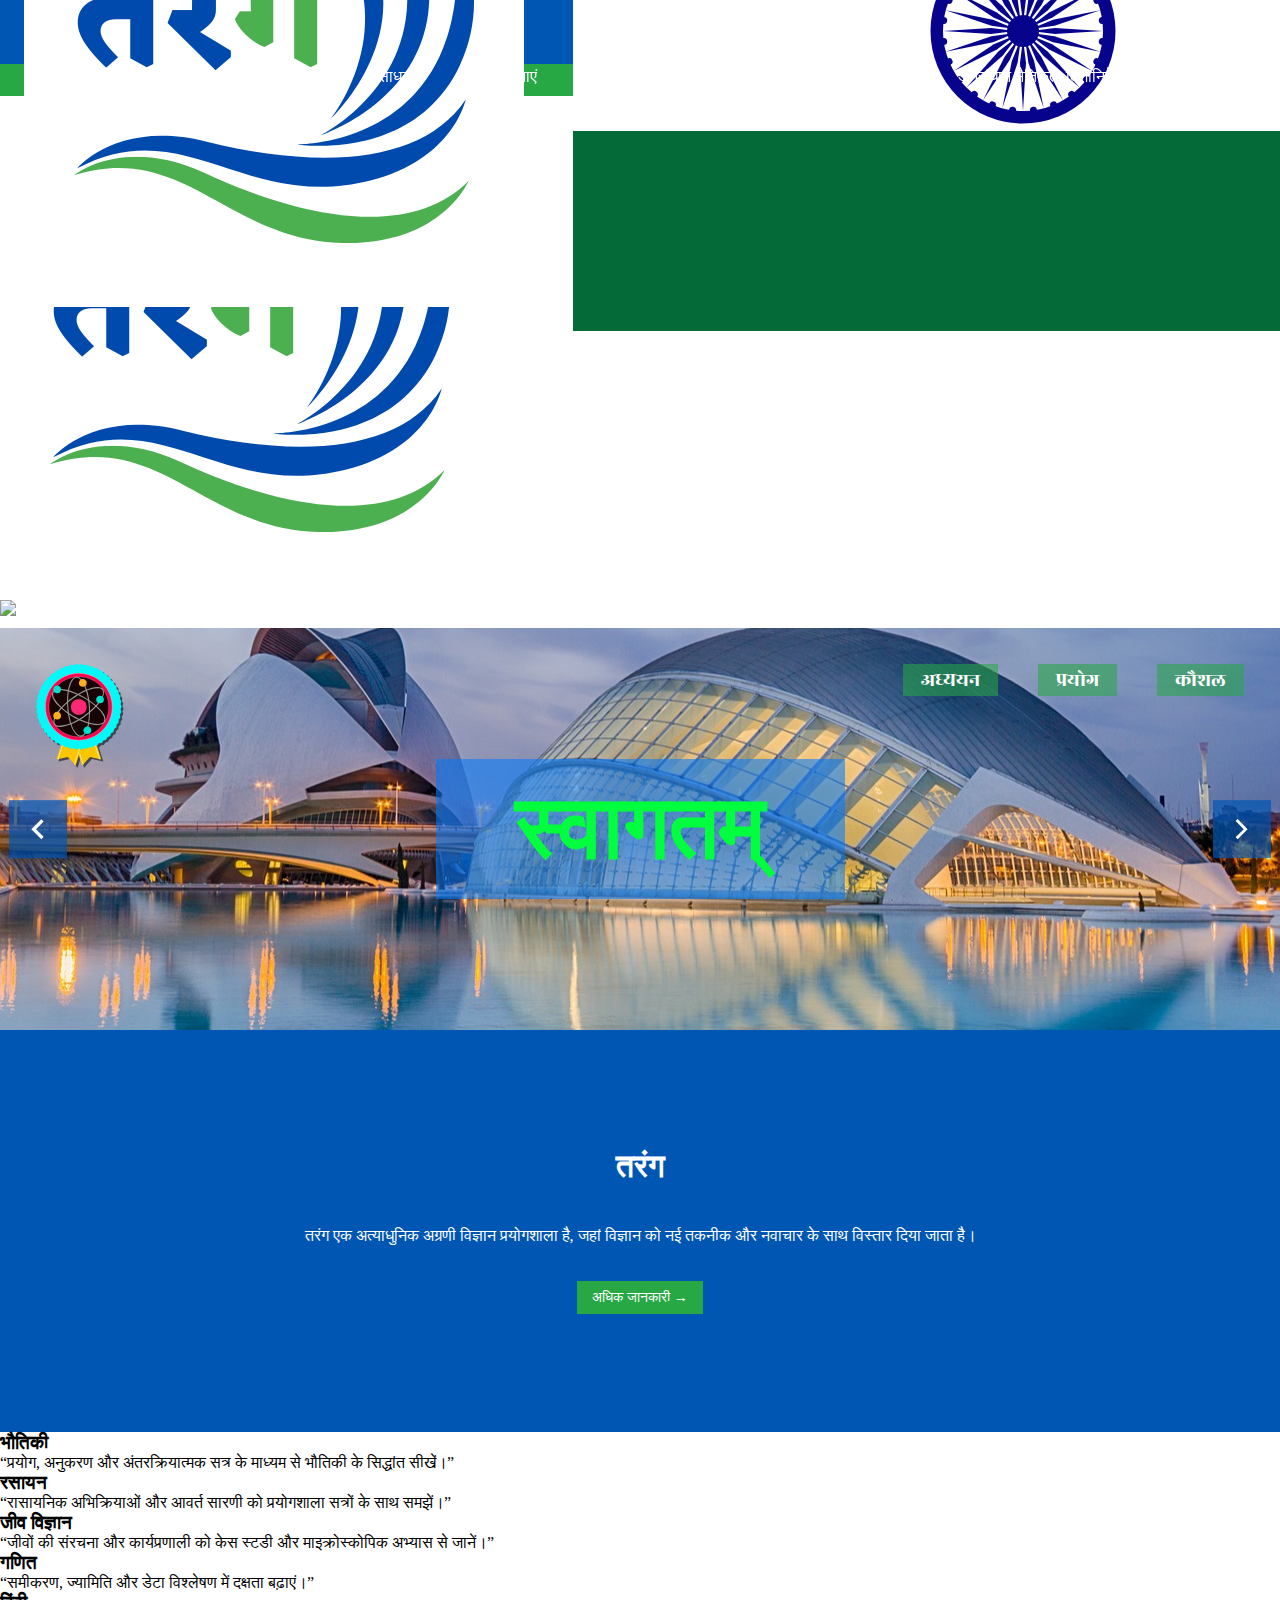
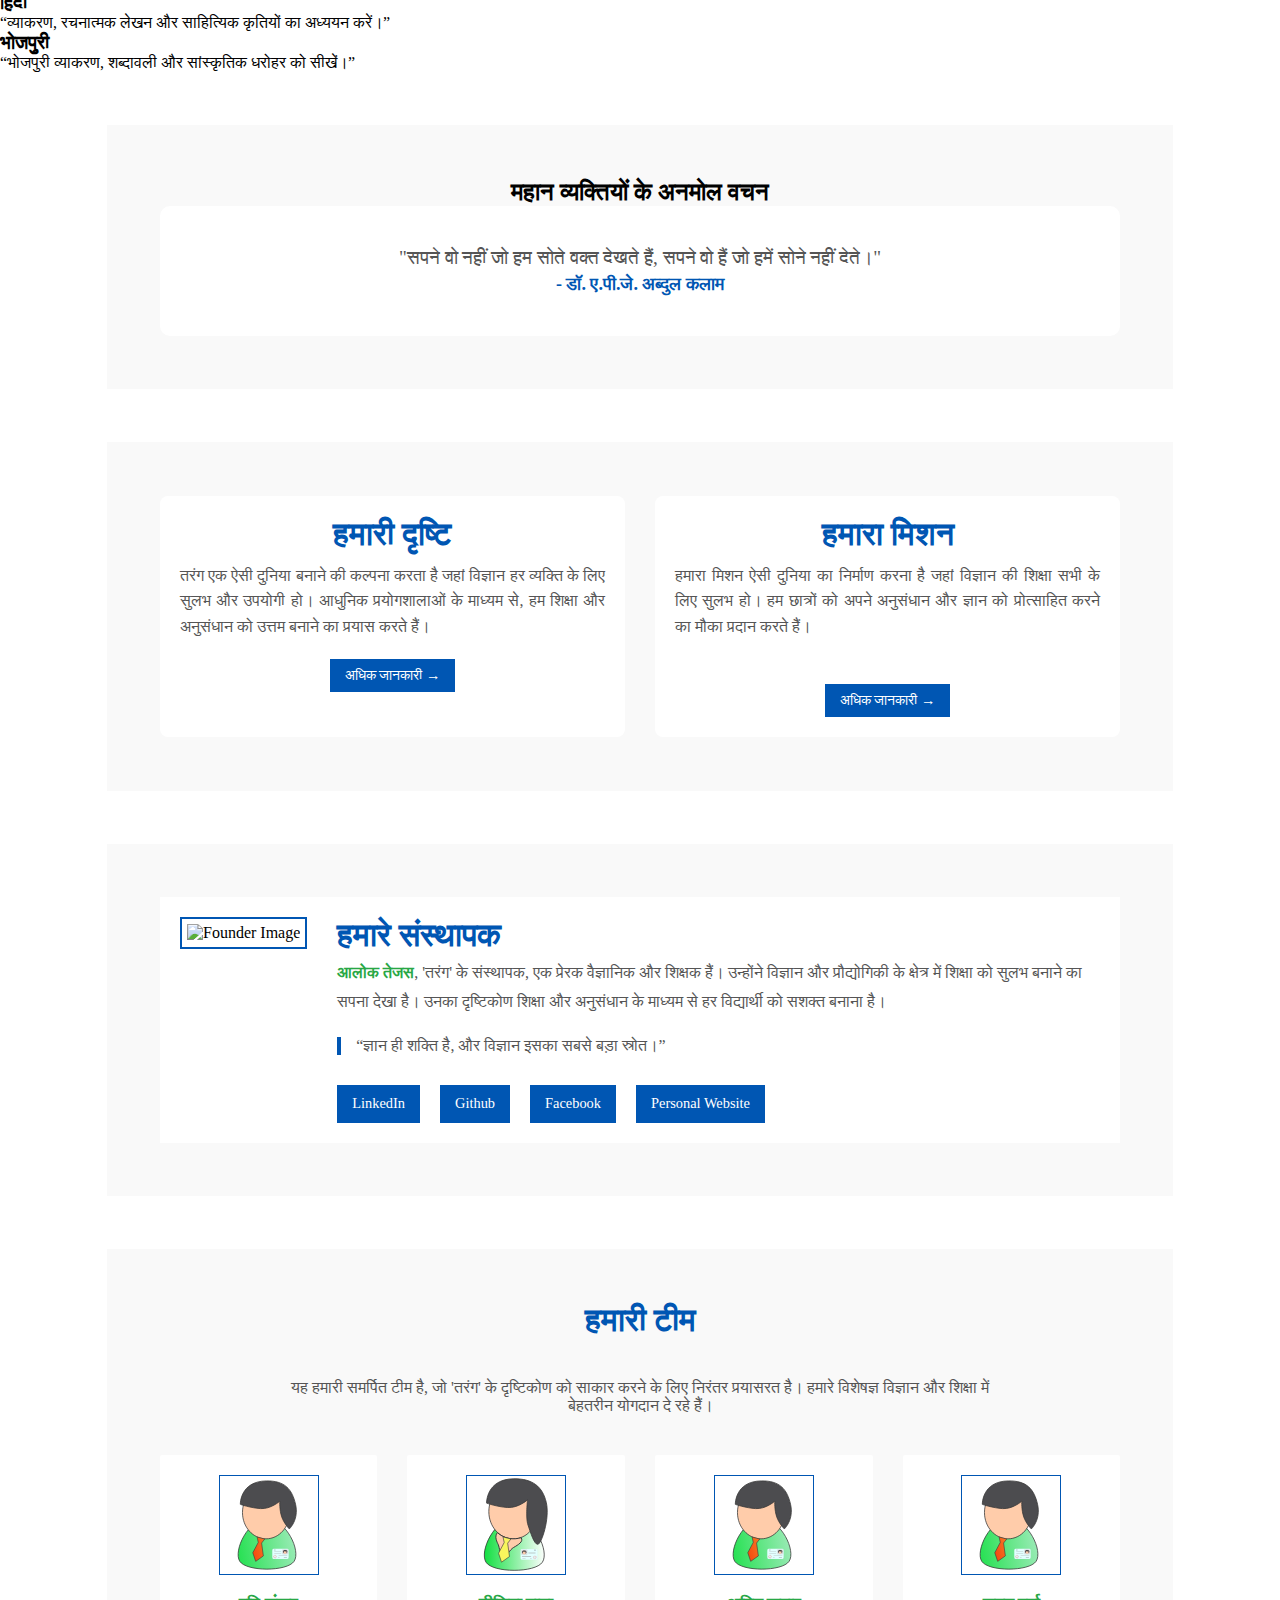
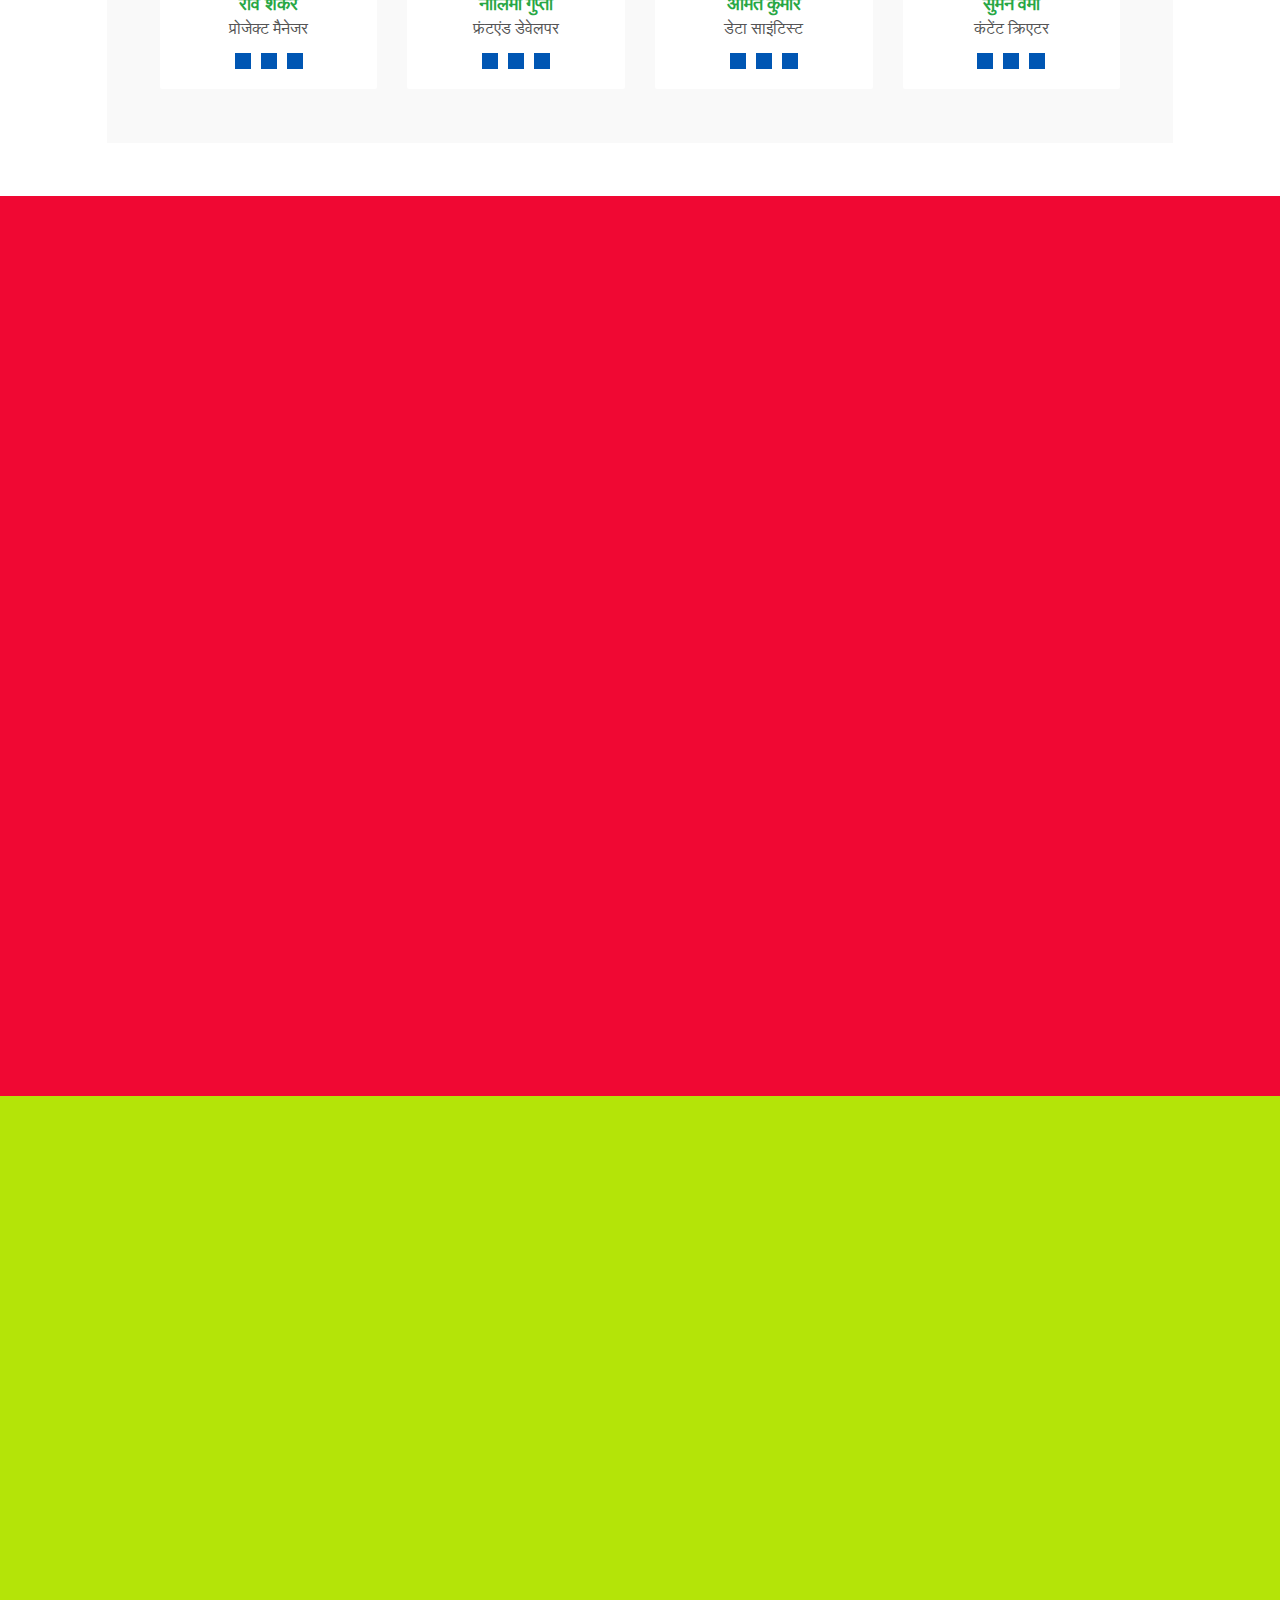
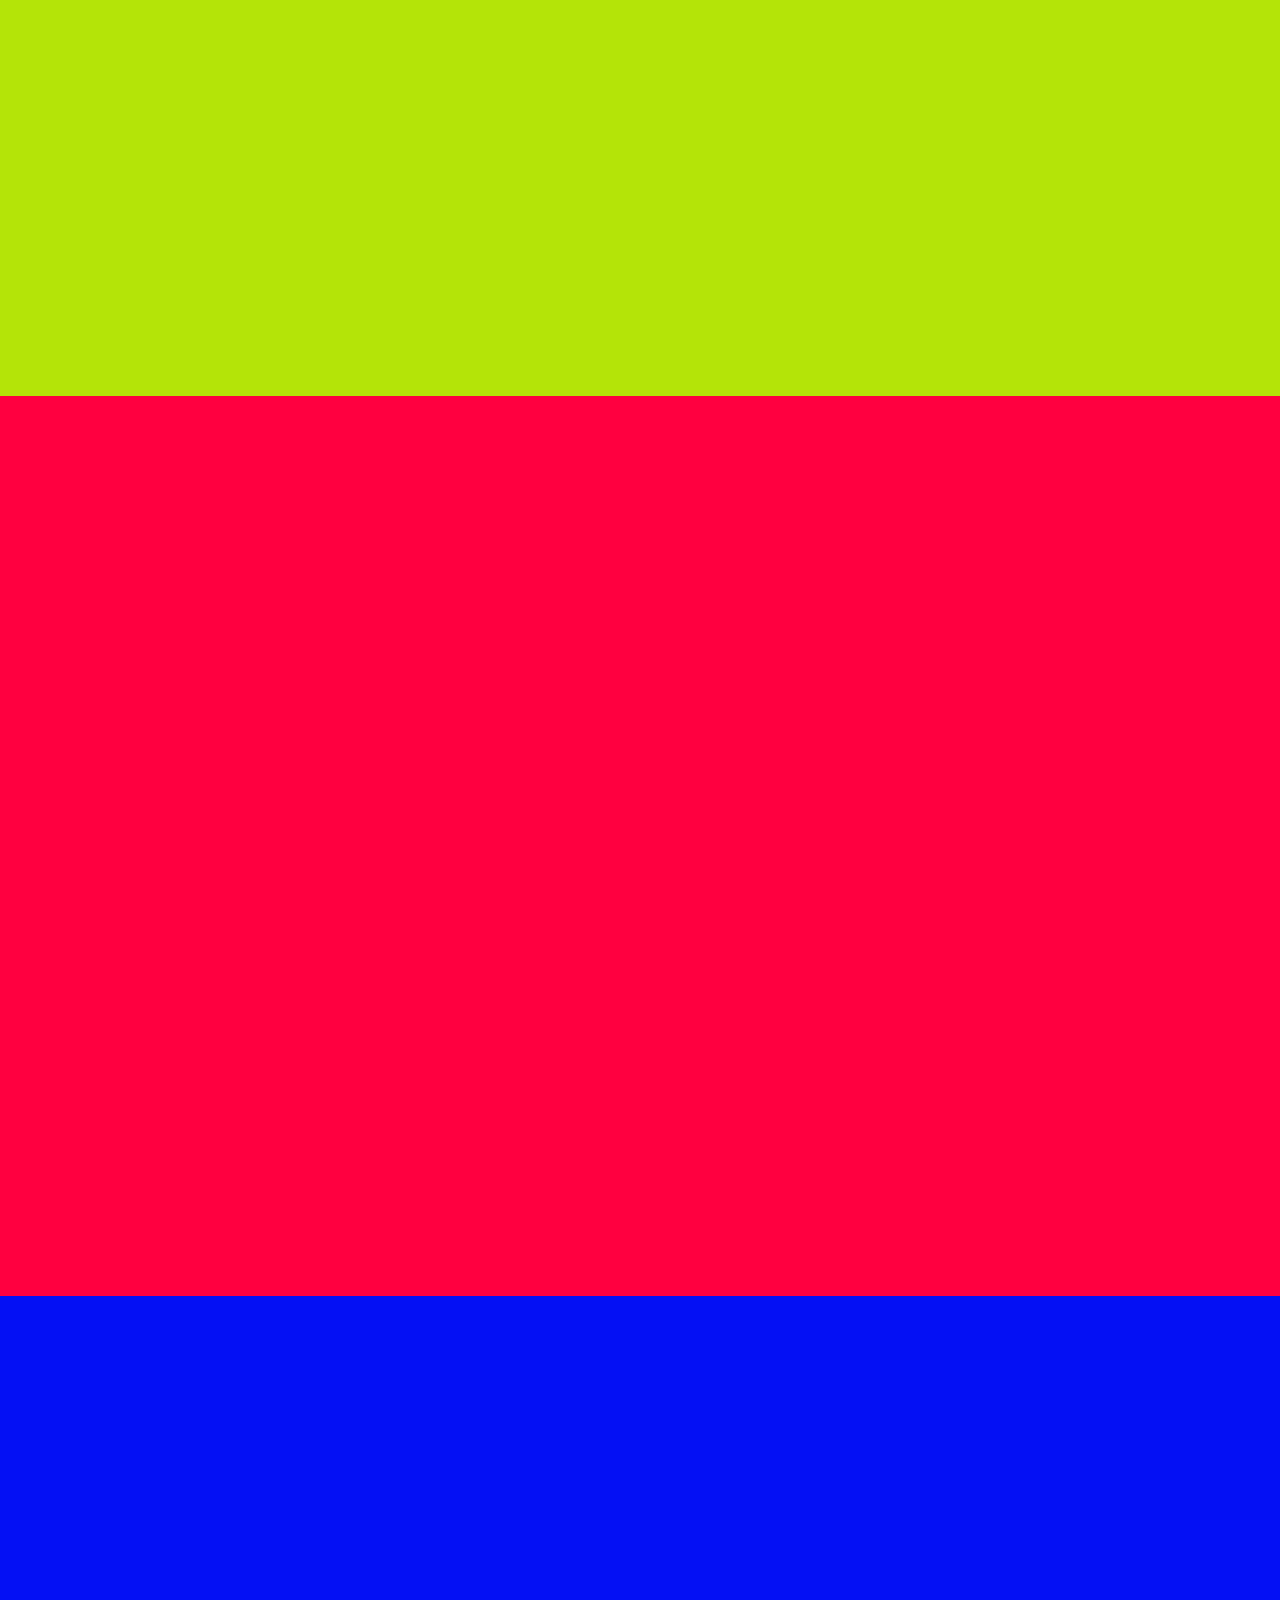
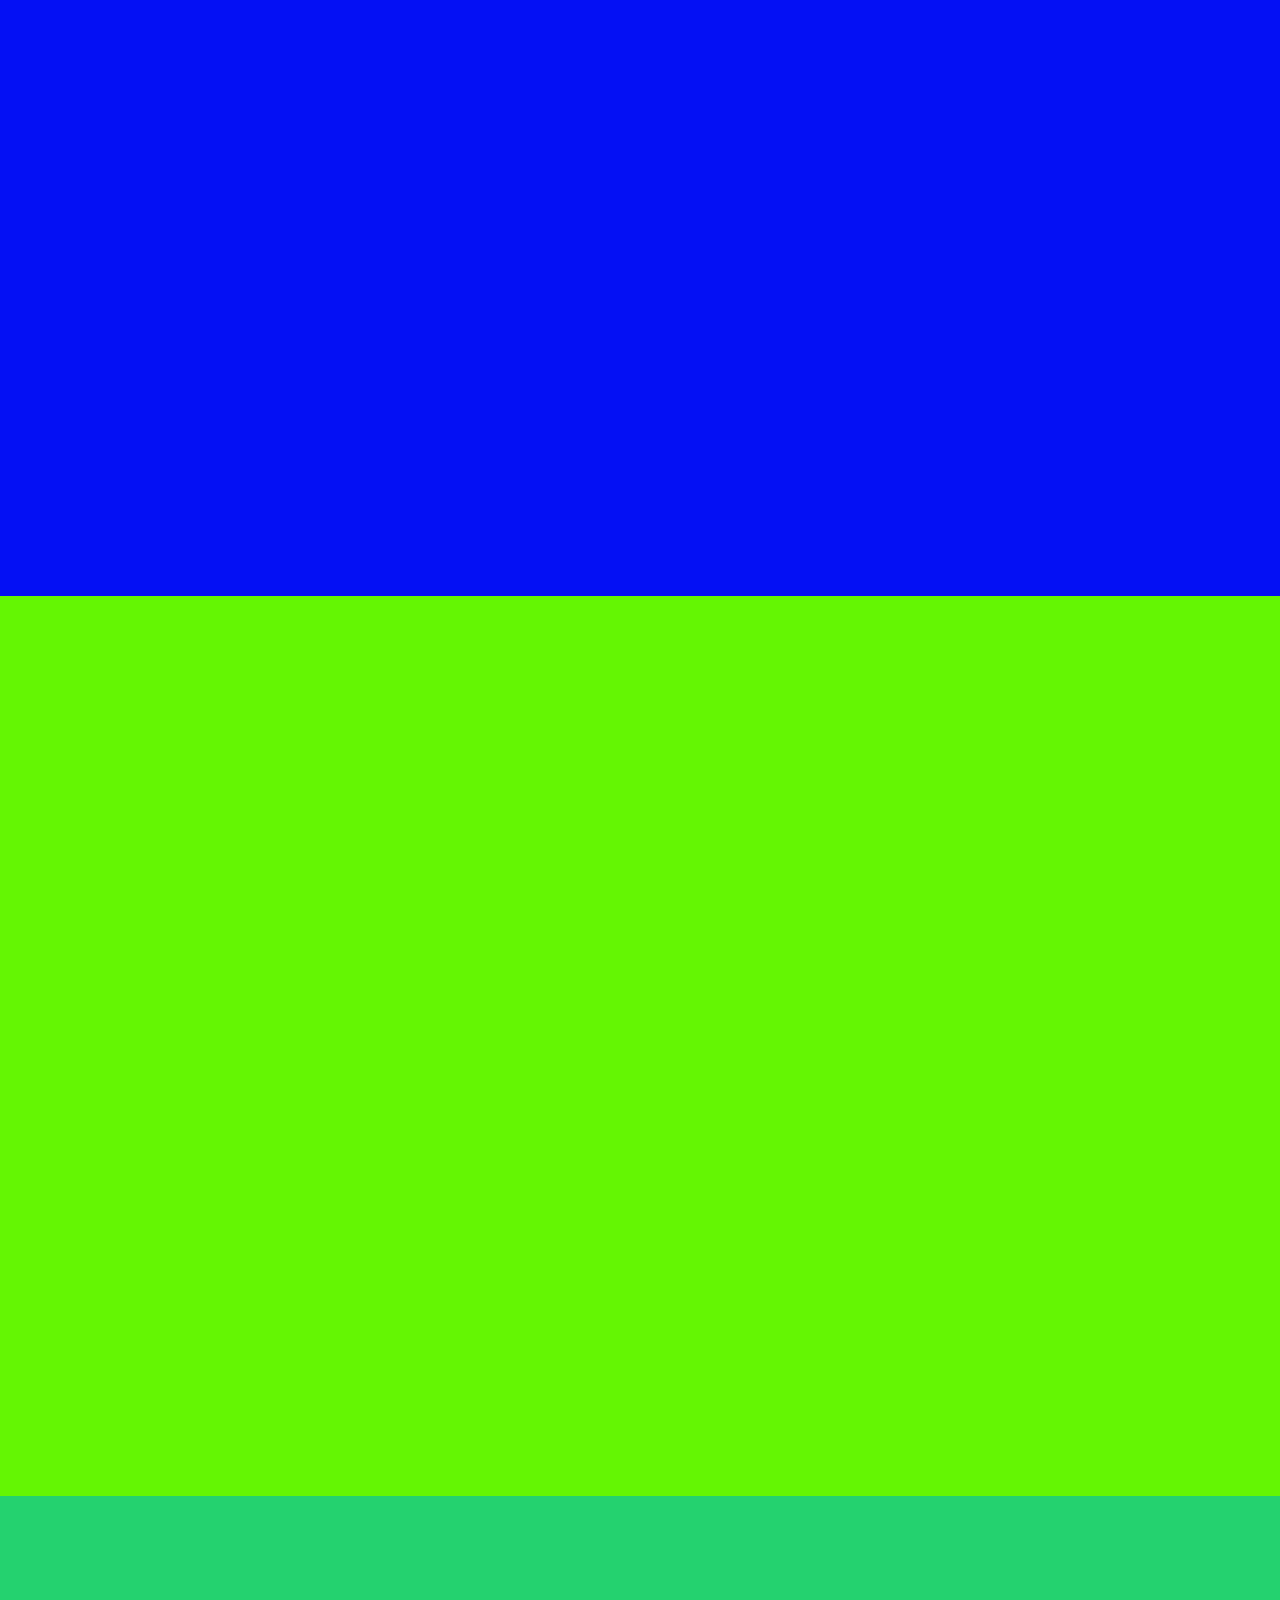
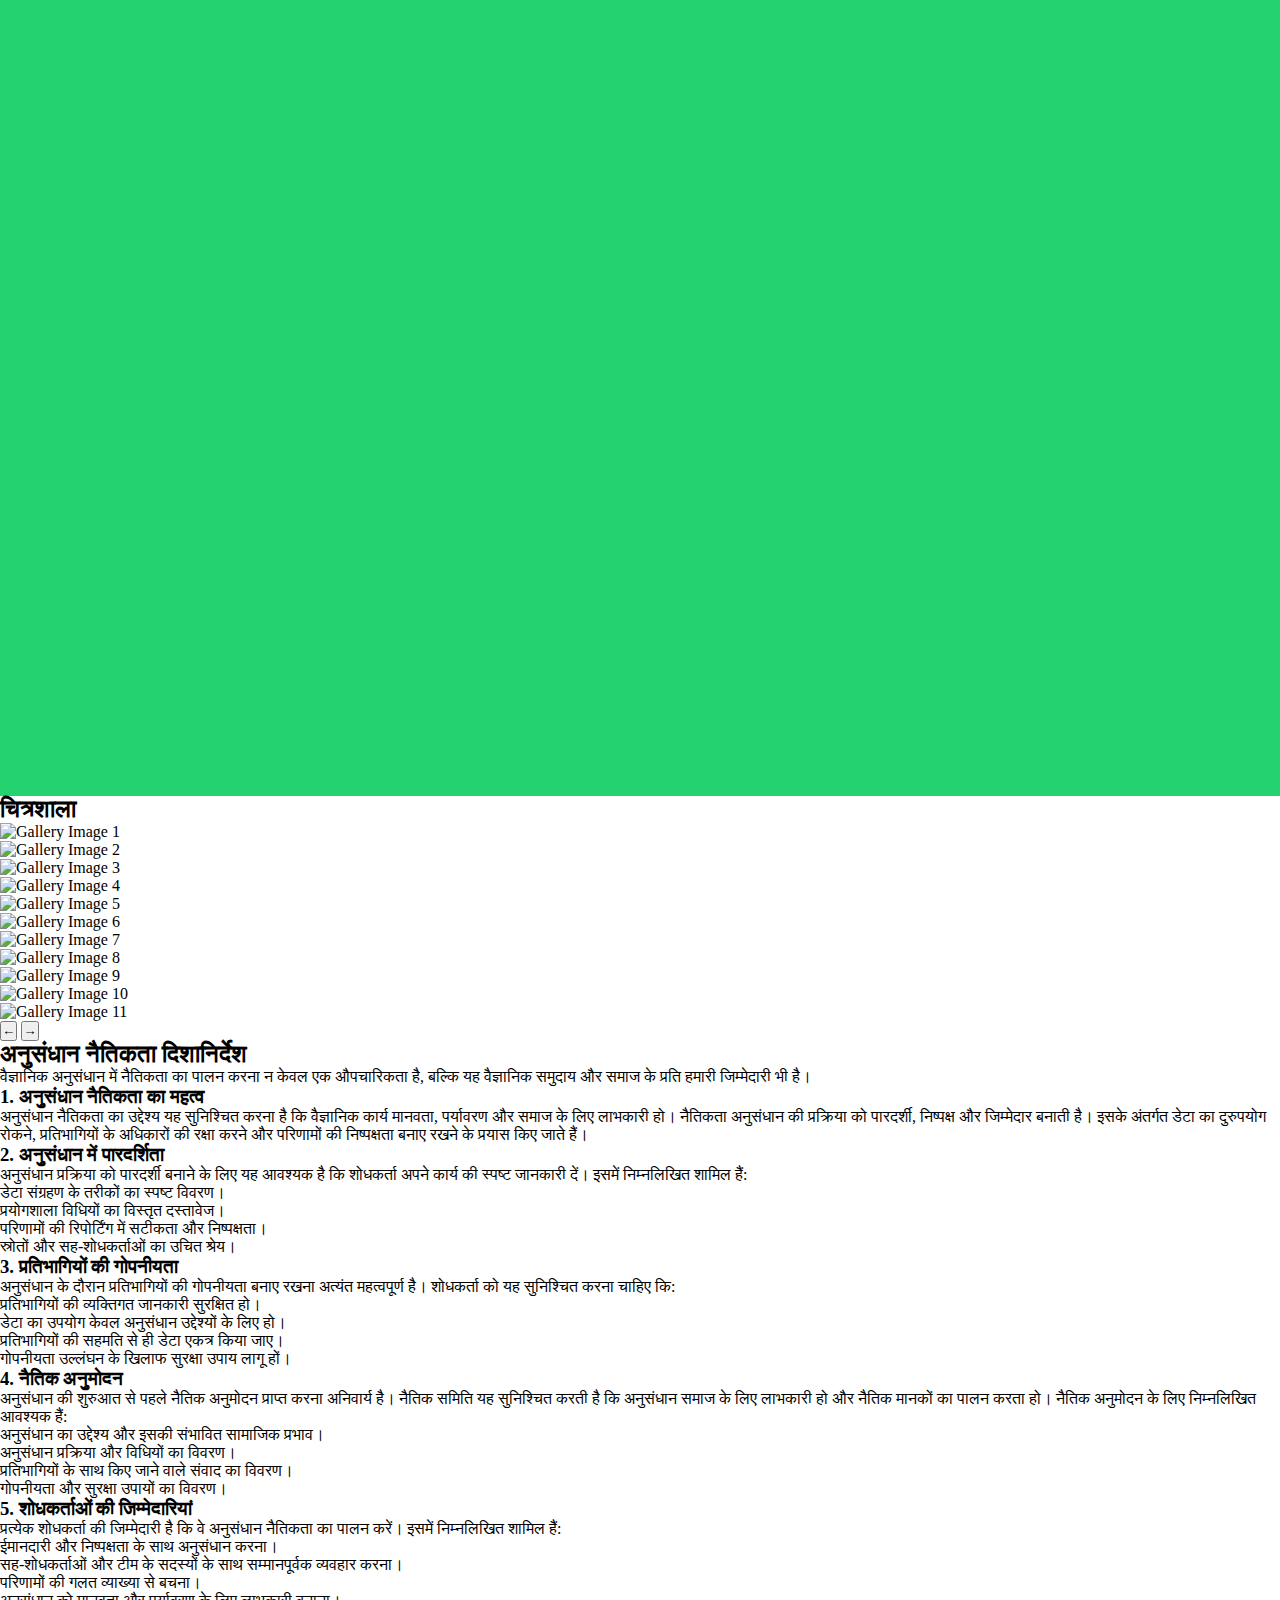
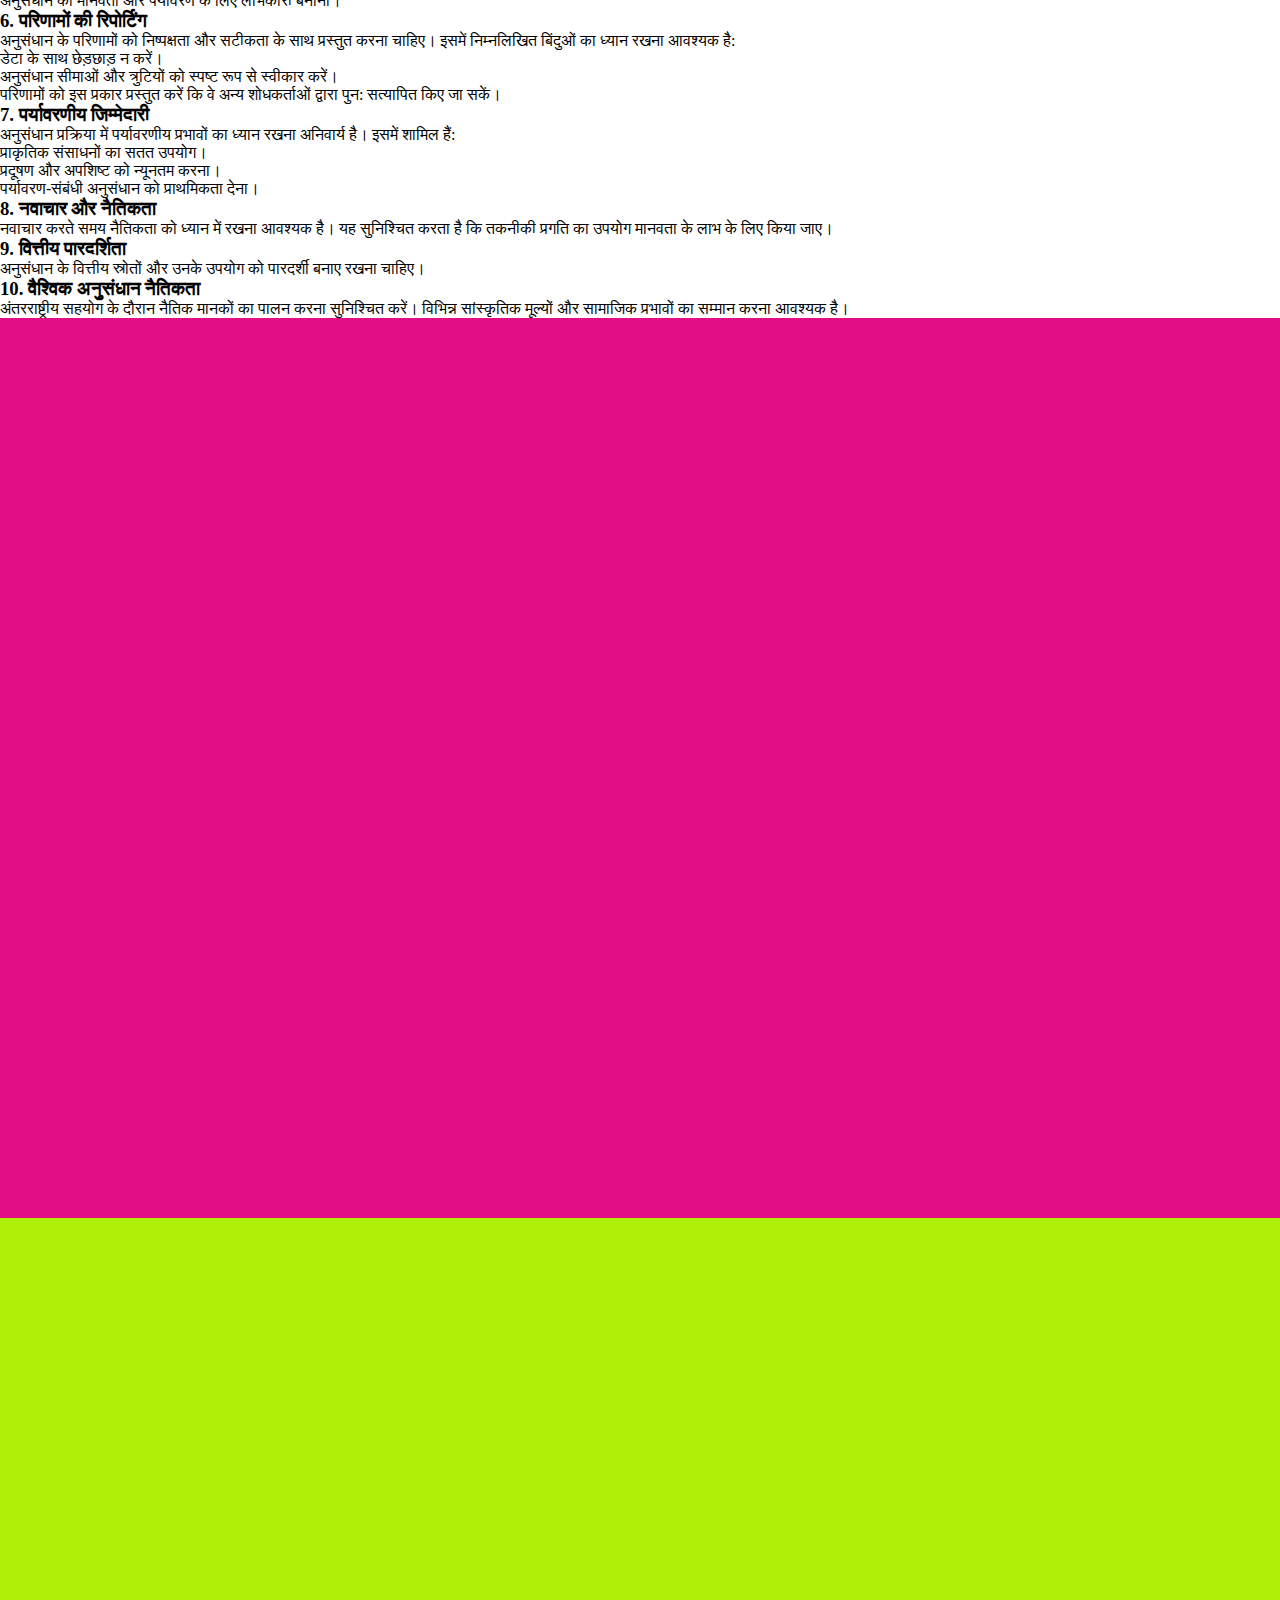
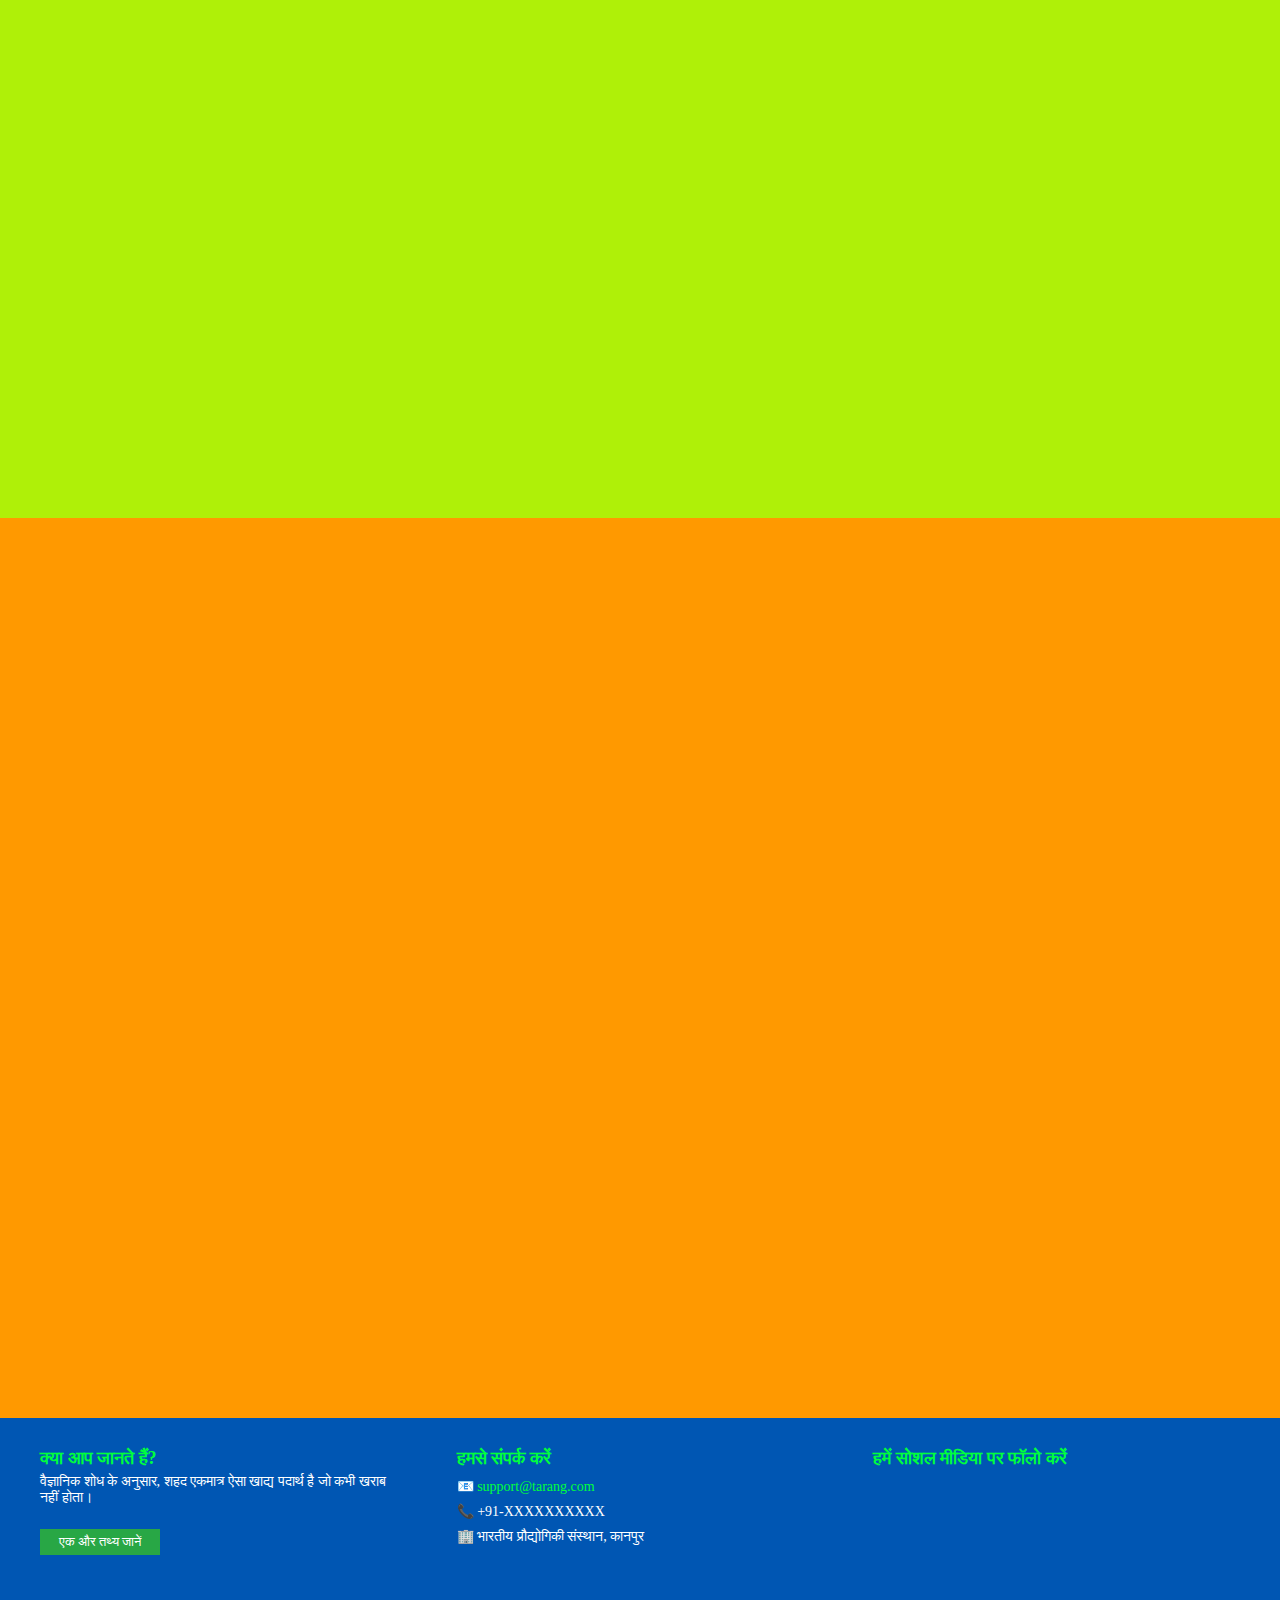
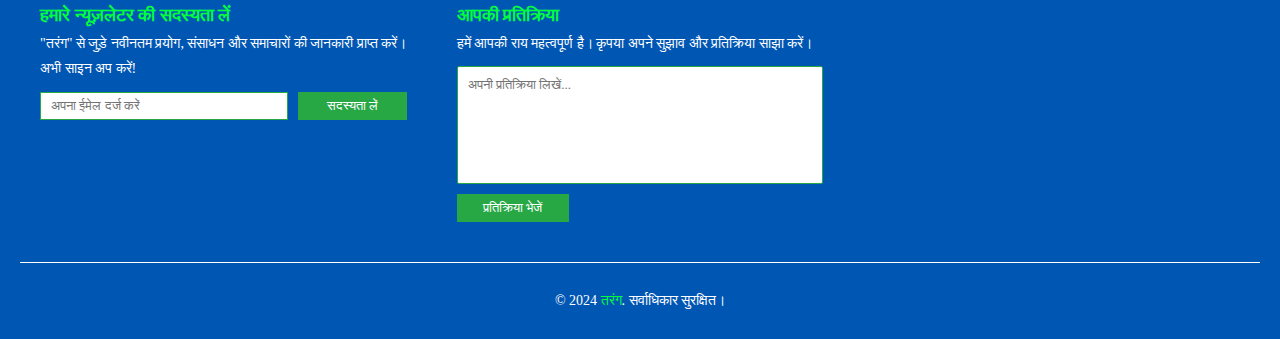
==== index.html @ 0cad3954 "Add files via upload" ====
<!DOCTYPE html>
<html lang="en">
  <head>
    <meta charset="UTF-8" />
    <meta name="viewport" content="width=device-width, initial-scale=1.0" />
    <meta
      name="description"
      content="तरंग: A virtual science lab for students, educators, and researchers."
    />
    <title>तरंग</title>
    <link rel="icon" type="image/x-icon" href="logo.png" />
    <link rel="stylesheet" href="तरंग.css" />
    <script src="https://cdnjs.cloudflare.com/ajax/libs/jspdf/2.5.1/jspdf.umd.min.js"></script>
  </head>
  <body>
    <div class="navigation">
      <ul class="navigation__bar">
        <!-- Sidebar Toggle -->
        <div class="nav_bar_left">
          <li onclick="introduceSidebar()" class="navigation__item--toggle">
            <img
              src="menu_36dp_FFFFFF_FILL0_wght400_GRAD200_opsz40.svg"
              style="display: block; height: 54px"
            />
          </li>

          <!-- Logo -->
          <li class="navigation__item-logo-container">
            <img class="logo" src="logo.png" alt="तरंग Logo" />
          </li>
        </div>

        <div class="nav_bar_right">
          <!-- User Profile -->
          <li
            class="navigation__item--profile"
            style="display: flex; gap: 10px; align-items: center"
          >
            <img
              src="account_circle_24dp_FFFFFF_FILL0_wght400_GRAD200_opsz24.svg"
              alt="User Profile"
              class="navigation__profile-image"
              style="display: block"
            />
            <div style="line-height: 0.9; display: block">
              <h5 style="font-weight: 400">आलोक</h5>
              <h6 style="font-weight: 200; font-size: xx-small">छात्र</h6>
            </div>
          </li>

          <!-- Language Switch -->
          <li class="navigation__item--language" id="bhasha">
            <div class="language-selector">
              <img
                src="language_24dp_FFFFFF_FILL0_wght400_GRAD200_opsz24.svg"
                alt="language"
                class="navigation__language-icon"
                style="display: block"
              />
              <div class="language__text">हिंदी</div>
            </div>
          </li>

          <!-- Country -->
          <li class="navigation__item-country-info">
            <img
              src="Flag_of_India.svg"
              alt="Flag of India"
              class="navigation__country-flag"
              style="display: block"
            />
            <div class="country-name">भारत</div>
          </li>

          <!-- Notifications -->
          <li class="navigation__item--notifications" id="notification">
            <img
              src="bell-regular.svg"
              alt="Notifications"
              class="navigation__notifications-icon"
              style="width: 24px; display: block"
            />
          </li>
        </div>
      </ul>

      <!-- Navigation Menu -->
      <div class="navigation-menu">
        <ul class="menu-list">
          <li>
            <a href="#home" class="nav-link" data-section="home">मुख्य-पृष्ठ</a>
          </li>
          <li>
            <a href="#prayogkaksha" class="nav-link" data-section="prayogkaksha"
              >प्रयोग कक्ष</a
            >
          </li>
          <li>
            <a href="#prakashan" class="nav-link" data-section="prakashan"
              >प्रकाशन</a
            >
          </li>
          <li>
            <a href="#sansadhan" class="nav-link" data-section="sansadhan"
              >संसाधन</a
            >
          </li>
          <li>
            <a href="#pariyojnayen" class="nav-link" data-section="pariyojnayen"
              >परियोजनाएं</a
            >
          </li>
          <li>
            <a href="#aapkasamuh" class="nav-link" data-section="aapkasamuh"
              >आपका समूह</a
            >
          </li>
          <li>
            <a href="#samiksha" class="nav-link" data-section="samiksha"
              >समीक्षाएं</a
            >
          </li>
          <li>
            <a href="#chitrashala" class="nav-link" data-section="chitrashala"
              >चित्रशाला</a
            >
          </li>
          <li>
            <a
              href="#anusandhannaitidisa"
              class="nav-link"
              data-section="anusandhannaitidisa"
              >अनुसंधान नैतिकता दिशानिर्देश</a
            >
          </li>
          <li>
            <a
              href="#navacharnvicharmanch"
              class="nav-link"
              data-section="navacharnvicharmanch"
              >नवाचार एवं विचार मंच</a
            >
          </li>
          <li>
            <a href="#samachar" class="nav-link" data-section="samachar"
              >समाचार</a
            >
          </li>
        </ul>
      </div>
    </div>
    <div style="height: 96px; background-color: #28a745"></div>
    <ul class="sidebar">
      <!-- Sidebar Toggle -->
      <div class="sidebar_top">
        <!-- Logo -->
        <li class="sidebar__item-logo-container">
          <img class="sidebarlogo" src="logo.png" alt="तरंग Logo" />
        </li>
        <li onclick="removeSidebar()" class="navigation__item--toggle">
          <img
            src="close_54dp_FFFFFF_FILL0_wght400_GRAD200_opsz48.svg"
            style="display: block; height: 28px"
          />
        </li>
      </div>
    </ul>
    <div id="home" class="tabsection active">
      <div class="herocontainer">
        <div class="subherocontainer">
          <div class="bach">
            <img src="bach.svg" alt="bach" />
          </div>
          <div class="goodwords">
            <ul>
              <li>अध्ययन</li>
              <li>प्रयोग</li>
              <li>कौशल</li>
            </ul>
          </div>
        </div>
        <section class="carousel">
          <button class="carousel-btn prev" onclick="slideToPreviousImage()">
            <svg
              xmlns="http://www.w3.org/2000/svg"
              height="40px"
              viewBox="0 -960 960 960"
              width="40px"
              fill="#fff"
            >
              <path d="M560-240 320-480l240-240 56 56-184 184 184 184-56 56Z" />
            </svg>
          </button>
          <div class="carousel-images">
            <div class="carousel-item">
              <div class="subupdates">स्वागतम्</div>
            </div>
            <img class="carousel-item" src="webbac2.jpg" alt="founder" />
            <img class="carousel-item" src="webbac1.jpg" alt="founder" />
            <img class="carousel-item" src="webbac.jpg" alt="founder" />
          </div>
          <button class="carousel-btn next" onclick="slideToNextImage()">
            <svg
              <svg
              xmlns="http://www.w3.org/2000/svg"
              height="40px"
              viewBox="0 -960 960 960"
              width="40px"
              fill="#fff"
            >
              <path
                d="M521.33-480.67 328-674l47.33-47.33L616-480.67 375.33-240 328-287.33l193.33-193.34Z"
              />
            </svg>
          </button>
        </section>
      </div>
      <section class="about">
        <div class="aboutus">
          <h1>तरंग</h1>
          <p>
            तरंग एक अत्याधुनिक अग्रणी विज्ञान प्रयोगशाला है, जहां विज्ञान को नई
            तकनीक और नवाचार के साथ विस्तार दिया जाता है।
            <span class="haboutus">
              यह प्लेटफॉर्म छात्रों, शिक्षकों और शोधकर्ताओं को एक व्यावहारिक
              प्रयोगशाला का अनुभव उनके डिजिटल उपकरणों पर ही प्रदान करता है।
              हमारा उद्देश्य विज्ञान की शिक्षा और अनुसंधान को हर व्यक्ति के लिए
              सरल और सुलभ बनाना है।
            </span>
          </p>
          <a href="#"> अधिक जानकारी → </a>
        </div>
      </section>
      <main class="subjectcard-container">
        <div class="subjectcard">
          <h3 class="subjectcard-title">भौतिकी</h3>
          <p class="subjectcard-text">
            “प्रयोग, अनुकरण और अंतरक्रियात्मक सत्र के माध्यम से भौतिकी के
            सिद्धांत सीखें।”
          </p>
        </div>
        <div class="subjectcard">
          <h3 class="subjectcard-title">रसायन</h3>
          <p class="subjectcard-text">
            “रासायनिक अभिक्रियाओं और आवर्त सारणी को प्रयोगशाला सत्रों के साथ
            समझें।”
          </p>
        </div>
        <div class="subjectcard">
          <h3 class="subjectcard-title">जीव विज्ञान</h3>
          <p class="subjectcard-text">
            “जीवों की संरचना और कार्यप्रणाली को केस स्टडी और माइक्रोस्कोपिक
            अभ्यास से जानें।”
          </p>
        </div>
        <div class="subjectcard">
          <h3 class="subjectcard-title">गणित</h3>
          <p class="subjectcard-text">
            “समीकरण, ज्यामिति और डेटा विश्लेषण में दक्षता बढ़ाएं।”
          </p>
        </div>
        <div class="subjectcard">
          <h3 class="subjectcard-title">हिंदी</h3>
          <p class="subjectcard-text">
            “व्याकरण, रचनात्मक लेखन और साहित्यिक कृतियों का अध्ययन करें।”
          </p>
        </div>
        <div class="subjectcard">
          <h3 class="subjectcard-title">भोजपुरी</h3>
          <p class="subjectcard-text">
            “भोजपुरी व्याकरण, शब्दावली और सांस्कृतिक धरोहर को सीखें।”
          </p>
        </div>
      </main>
      <section class="quotation-section">
        <h2 class="quotesection-title">महान व्यक्तियों के अनमोल वचन</h2>
        <div id="quote-display" class="quote-card">
          <p class="quote-text slide" id="quote-text">
            "सपने वो नहीं जो हम सोते वक्त देखते हैं, सपने वो हैं जो हमें सोने
            नहीं देते।"
          </p>
          <h4 class="quote-author slide" id="quote-author">
            - डॉ. ए.पी.जे. अब्दुल कलाम
          </h4>
        </div>
      </section>
      <section class="vnm_section">
        <div class="vnm_container">
          <!-- Vision Card -->
          <div class="vision">
            <h2>हमारी दृष्टि</h2>
            <p>
              तरंग एक ऐसी दुनिया बनाने की कल्पना करता है जहां विज्ञान हर व्यक्ति
              के लिए सुलभ और उपयोगी हो। आधुनिक प्रयोगशालाओं के माध्यम से, हम
              शिक्षा और अनुसंधान को उत्तम बनाने का प्रयास करते हैं।
            </p>
            <div class="vision_button">
              <button>अधिक जानकारी →</button>
            </div>
          </div>

          <!-- Mission Card -->
          <div class="mission">
            <h2>हमारा मिशन</h2>
            <p>
              हमारा मिशन ऐसी दुनिया का निर्माण करना है जहां विज्ञान की शिक्षा
              सभी के लिए सुलभ हो। हम छात्रों को अपने अनुसंधान और ज्ञान को
              प्रोत्साहित करने का मौका प्रदान करते हैं।
            </p>
            <div class="mission_button" style="margin-top: 45px">
              <button>अधिक जानकारी →</button>
            </div>
          </div>
        </div>
      </section>
      <section class="founder-section">
        <div class="founder-container">
          <!-- Founder Details -->
          <div class="founder-content">
            <div class="founder-image">
              <img src="founder.png" alt="Founder Image" />
            </div>
            <div class="founder-details">
              <h1>हमारे संस्थापक</h1>
              <p>
                <strong style="color: #28a745">आलोक तेजस</strong>, 'तरंग' के
                संस्थापक, एक प्रेरक वैज्ञानिक और शिक्षक हैं। उन्होंने विज्ञान और
                प्रौद्योगिकी के क्षेत्र में शिक्षा को सुलभ बनाने का सपना देखा
                है। उनका दृष्टिकोण शिक्षा और अनुसंधान के माध्यम से हर विद्यार्थी
                को सशक्त बनाना है।
              </p>
              <blockquote>
                “ज्ञान ही शक्ति है, और विज्ञान इसका सबसे बड़ा स्रोत।”
              </blockquote>
              <!-- Social Media Section -->
              <div class="founder-social">
                <div class="social-links">
                  <a
                    href="https://www.linkedin.com/in/आलोक-तेजस"
                    target="_blank"
                    class="social-btn linkedin"
                  >
                    <i class="fab fa-linkedin"></i> LinkedIn
                  </a>
                  <a
                    href="https://twitter.com/founder"
                    target="_blank"
                    class="social-btn twitter"
                  >
                    <i class="fab fa-twitter"></i> Github
                  </a>
                  <a
                    href="https://facebook.com/founder"
                    target="_blank"
                    class="social-btn facebook"
                  >
                    <i class="fab fa-facebook"></i> Facebook
                  </a>
                  <a
                    href="https://aaloktejs24.github.io/Aalok-Tejas/"
                    target="_blank"
                    class="social-btn website"
                  >
                    <i class="fas fa-globe"></i> Personal Website
                  </a>
                </div>
              </div>
            </div>
          </div>
        </div>
      </section>
      <section class="team-section">
        <div class="container">
          <h1 class="team-title">हमारी टीम</h1>
          <p class="team-subtitle">
            यह हमारी समर्पित टीम है, जो 'तरंग' के दृष्टिकोण को साकार करने के लिए
            निरंतर प्रयासरत है। हमारे विशेषज्ञ विज्ञान और शिक्षा में बेहतरीन
            योगदान दे रहे हैं।
          </p>
          <div class="team-grid">
            <!-- Team Member 1 -->
            <div class="team-card">
              <img src="teamm.svg" alt="Team Member 1" />
              <h3>रवि शंकर</h3>
              <p>प्रोजेक्ट मैनेजर</p>
              <div class="social-linkst">
                <a href="#"><i class="fab fa-linkedin"></i></a>
                <a href="#"><i class="fab fa-twitter"></i></a>
                <a href="#"><i class="fab fa-facebook"></i></a>
              </div>
            </div>

            <!-- Team Member 2 -->
            <div class="team-card">
              <img src="teamf.svg" alt="Team Member 2" />
              <h3>नीलिमा गुप्ता</h3>
              <p>फ्रंटएंड डेवेलपर</p>
              <div class="social-linkst">
                <a href="#"><i class="fab fa-linkedin"></i></a>
                <a href="#"><i class="fab fa-twitter"></i></a>
                <a href="#"><i class="fab fa-instagram"></i></a>
              </div>
            </div>

            <!-- Team Member 3 -->
            <div class="team-card">
              <img src="teamm.svg" alt="Team Member 3" />
              <h3>अमित कुमार</h3>
              <p>डेटा साइंटिस्ट</p>
              <div class="social-linkst">
                <a href="#"><i class="fab fa-linkedin"></i></a>
                <a href="#"><i class="fab fa-github"></i></a>
                <a href="#"><i class="fab fa-twitter"></i></a>
              </div>
            </div>

            <!-- Team Member 4 -->
            <div class="team-card">
              <img src="teamm.svg" alt="Team Member 4" />
              <h3>सुमन वर्मा</h3>
              <p>कंटेंट क्रिएटर</p>
              <div class="social-linkst">
                <a href="#"><i class="fab fa-linkedin"></i></a>
                <a href="#"><i class="fab fa-facebook"></i></a>
                <a href="#"><i class="fab fa-youtube"></i></a>
              </div>
            </div>
          </div>
        </div>
      </section>
    </div>
    <div
      id="prayogkaksha"
      class="tabsection"
      style="min-height: 100vh; background-color: #f00833"
    ></div>
    <div
      id="prakashan"
      class="tabsection"
      style="min-height: 100vh; background-color: #b4e408"
    ></div>
    <div
      id="sansadhan"
      class="tabsection"
      style="min-height: 100vh; background-color: #ff0040"
    ></div>
    <div
      id="pariyojnayen"
      class="tabsection"
      style="min-height: 100vh; background-color: #0410f4"
    ></div>
    <div
      id="aapkasamuh"
      class="tabsection"
      style="min-height: 100vh; background-color: #64f603"
    ></div>
    <div
      id="samiksha"
      class="tabsection"
      style="min-height: 100vh; background-color: #24d26f"
    ></div>
    <div id="chitrashala" class="tabsection">
      <section id="gallery">
        <div class="gallery-header">
          <h2>चित्रशाला</h2>
        </div>
        <div class="gallery-content">
          <div class="gallery-item">
            <img src="webbac2.jpg" alt="Gallery Image 1" />
          </div>
          <div class="gallery-item">
            <img src="webbac2.jpg" alt="Gallery Image 2" />
          </div>
          <div class="gallery-item">
            <img src="webbac2.jpg" alt="Gallery Image 3" />
          </div>
          <div class="gallery-item">
            <img src="webbac2.jpg" alt="Gallery Image 4" />
          </div>
          <div class="gallery-item">
            <img src="webbac2.jpg" alt="Gallery Image 5" />
          </div>
          <div class="gallery-item">
            <img src="webbac2.jpg" alt="Gallery Image 6" />
          </div>
          <div class="gallery-item">
            <img src="webbac2.jpg" alt="Gallery Image 7" />
          </div>
          <div class="gallery-item">
            <img src="webbac2.jpg" alt="Gallery Image 8" />
          </div>
          <div class="gallery-item">
            <img src="webbac2.jpg" alt="Gallery Image 9" />
          </div>
          <div class="gallery-item">
            <img src="webbac2.jpg" alt="Gallery Image 10" />
          </div>
          <div class="gallery-item">
            <img src="webbac2.jpg" alt="Gallery Image 11" />
          </div>
        </div>
        <div class="gallery-controls">
          <button class="scroll-left">←</button>
          <button class="scroll-right">→</button>
        </div>
      </section>
    </div>
    <div id="anusandhannaitidisa" class="tabsection">
      <section id="ethics-guidelines">
        <div class="guidelines-header">
          <h2>अनुसंधान नैतिकता दिशानिर्देश</h2>
          <p>
            वैज्ञानिक अनुसंधान में नैतिकता का पालन करना न केवल एक औपचारिकता है,
            बल्कि यह वैज्ञानिक समुदाय और समाज के प्रति हमारी जिम्मेदारी भी है।
          </p>
        </div>
        <div class="guidelines-content">
          <!-- Section 1: Introduction -->
          <div class="guideline-item">
            <h3>1. अनुसंधान नैतिकता का महत्व</h3>
            <p>
              अनुसंधान नैतिकता का उद्देश्य यह सुनिश्चित करना है कि वैज्ञानिक
              कार्य मानवता, पर्यावरण और समाज के लिए लाभकारी हो। नैतिकता अनुसंधान
              की प्रक्रिया को पारदर्शी, निष्पक्ष और जिम्मेदार बनाती है। इसके
              अंतर्गत डेटा का दुरुपयोग रोकने, प्रतिभागियों के अधिकारों की रक्षा
              करने और परिणामों की निष्पक्षता बनाए रखने के प्रयास किए जाते हैं।
            </p>
          </div>
          <!-- Section 2: Transparency -->
          <div class="guideline-item">
            <h3>2. अनुसंधान में पारदर्शिता</h3>
            <p>
              अनुसंधान प्रक्रिया को पारदर्शी बनाने के लिए यह आवश्यक है कि
              शोधकर्ता अपने कार्य की स्पष्ट जानकारी दें। इसमें निम्नलिखित शामिल
              हैं:
            </p>
            <ul>
              <li>डेटा संग्रहण के तरीकों का स्पष्ट विवरण।</li>
              <li>प्रयोगशाला विधियों का विस्तृत दस्तावेज।</li>
              <li>परिणामों की रिपोर्टिंग में सटीकता और निष्पक्षता।</li>
              <li>स्रोतों और सह-शोधकर्ताओं का उचित श्रेय।</li>
            </ul>
          </div>
          <!-- Section 3: Privacy -->
          <div class="guideline-item">
            <h3>3. प्रतिभागियों की गोपनीयता</h3>
            <p>
              अनुसंधान के दौरान प्रतिभागियों की गोपनीयता बनाए रखना अत्यंत
              महत्वपूर्ण है। शोधकर्ता को यह सुनिश्चित करना चाहिए कि:
            </p>
            <ul>
              <li>प्रतिभागियों की व्यक्तिगत जानकारी सुरक्षित हो।</li>
              <li>डेटा का उपयोग केवल अनुसंधान उद्देश्यों के लिए हो।</li>
              <li>प्रतिभागियों की सहमति से ही डेटा एकत्र किया जाए।</li>
              <li>गोपनीयता उल्लंघन के खिलाफ सुरक्षा उपाय लागू हों।</li>
            </ul>
          </div>
          <!-- Section 4: Ethical Approval -->
          <div class="guideline-item">
            <h3>4. नैतिक अनुमोदन</h3>
            <p>
              अनुसंधान की शुरुआत से पहले नैतिक अनुमोदन प्राप्त करना अनिवार्य है।
              नैतिक समिति यह सुनिश्चित करती है कि अनुसंधान समाज के लिए लाभकारी
              हो और नैतिक मानकों का पालन करता हो। नैतिक अनुमोदन के लिए
              निम्नलिखित आवश्यक हैं:
            </p>
            <ul>
              <li>अनुसंधान का उद्देश्य और इसकी संभावित सामाजिक प्रभाव।</li>
              <li>अनुसंधान प्रक्रिया और विधियों का विवरण।</li>
              <li>प्रतिभागियों के साथ किए जाने वाले संवाद का विवरण।</li>
              <li>गोपनीयता और सुरक्षा उपायों का विवरण।</li>
            </ul>
          </div>
          <!-- Section 5: Responsibilities -->
          <div class="guideline-item">
            <h3>5. शोधकर्ताओं की जिम्मेदारियां</h3>
            <p>
              प्रत्येक शोधकर्ता की जिम्मेदारी है कि वे अनुसंधान नैतिकता का पालन
              करें। इसमें निम्नलिखित शामिल हैं:
            </p>
            <ul>
              <li>ईमानदारी और निष्पक्षता के साथ अनुसंधान करना।</li>
              <li>
                सह-शोधकर्ताओं और टीम के सदस्यों के साथ सम्मानपूर्वक व्यवहार
                करना।
              </li>
              <li>परिणामों की गलत व्याख्या से बचना।</li>
              <li>अनुसंधान को मानवता और पर्यावरण के लिए लाभकारी बनाना।</li>
            </ul>
          </div>
          <!-- Section 6: Reporting -->
          <div class="guideline-item">
            <h3>6. परिणामों की रिपोर्टिंग</h3>
            <p>
              अनुसंधान के परिणामों को निष्पक्षता और सटीकता के साथ प्रस्तुत करना
              चाहिए। इसमें निम्नलिखित बिंदुओं का ध्यान रखना आवश्यक है:
            </p>
            <ul>
              <li>डेटा के साथ छेड़छाड़ न करें।</li>
              <li>
                अनुसंधान सीमाओं और त्रुटियों को स्पष्ट रूप से स्वीकार करें।
              </li>
              <li>
                परिणामों को इस प्रकार प्रस्तुत करें कि वे अन्य शोधकर्ताओं द्वारा
                पुन: सत्यापित किए जा सकें।
              </li>
            </ul>
          </div>
          <!-- Section 7: Environmental Responsibility -->
          <div class="guideline-item">
            <h3>7. पर्यावरणीय जिम्मेदारी</h3>
            <p>
              अनुसंधान प्रक्रिया में पर्यावरणीय प्रभावों का ध्यान रखना अनिवार्य
              है। इसमें शामिल हैं:
            </p>
            <ul>
              <li>प्राकृतिक संसाधनों का सतत उपयोग।</li>
              <li>प्रदूषण और अपशिष्ट को न्यूनतम करना।</li>
              <li>पर्यावरण-संबंधी अनुसंधान को प्राथमिकता देना।</li>
            </ul>
          </div>
          <!-- Section 8: Innovation and Ethics -->
          <div class="guideline-item">
            <h3>8. नवाचार और नैतिकता</h3>
            <p>
              नवाचार करते समय नैतिकता को ध्यान में रखना आवश्यक है। यह सुनिश्चित
              करता है कि तकनीकी प्रगति का उपयोग मानवता के लाभ के लिए किया जाए।
            </p>
          </div>
          <div class="guideline-item">
            <h3>9. वित्तीय पारदर्शिता</h3>
            <p>
              अनुसंधान के वित्तीय स्रोतों और उनके उपयोग को पारदर्शी बनाए रखना
              चाहिए।
            </p>
          </div>
          <div class="guideline-item">
            <h3>10. वैश्विक अनुसंधान नैतिकता</h3>
            <p>
              अंतरराष्ट्रीय सहयोग के दौरान नैतिक मानकों का पालन करना सुनिश्चित
              करें। विभिन्न सांस्कृतिक मूल्यों और सामाजिक प्रभावों का सम्मान
              करना आवश्यक है।
            </p>
          </div>
        </div>
      </section>
    </div>
    <div
      id="navacharnvicharmanch"
      class="tabsection"
      style="min-height: 100vh; background-color: #e20e86"
    ></div>
    <div
      id="nirdharitprayog"
      class="tabsection"
      style="min-height: 100vh; background-color: #aff008"
    ></div>
    <div
      id="samachar"
      class="tabsection"
      style="min-height: 100vh; background-color: #ff9900"
    ></div>
    <footer
      style="background-color: #0056b3; color: #ffffff; padding: 30px 20px"
    >
      <!-- Grid Container -->
      <div
        style="
          max-width: 1200px;
          margin: auto;
          display: grid;
          grid-template-columns: repeat(auto-fit, minmax(300px, 1fr));
          gap: 50px;
        "
      >
        <!-- Did You Know Section -->
        <div>
          <h3 id="footercontent">क्या आप जानते हैं?</h3>
          <p
            id="fact-text"
            style="
              font-size: 14px;
              color: #ffffff;
              margin-bottom: 10px;
              height: 20px;
            "
          >
            वैज्ञानिक शोध के अनुसार, शहद एकमात्र ऐसा खाद्य पदार्थ है जो कभी खराब
            नहीं होता।
          </p>
          <button
            id="new-fact-btn"
            style="
              background-color: #28a745;
              color: #ffffff;
              padding: 5px 10px;
              border: none;
              cursor: pointer;
              width: 120px;
              margin-top: 25px;
              font-size: small;
            "
          >
            एक और तथ्य जानें
          </button>
        </div>

        <!-- Contact Info -->
        <div>
          <h3 id="footercontent">हमसे संपर्क करें</h3>
          <div style="line-height: 25px; margin: 0; padding: 0">
            <p style="font-size: 14px; margin: 0">
              📧
              <a
                href="mailto:support@tarang.com"
                style="color: #00ff3c; text-decoration: none"
                >support@tarang.com</a
              >
            </p>
            <p style="font-size: 14px; margin: 0">📞 +91-XXXXXXXXXX</p>
            <p style="font-size: 14px; margin: 0">
              🏢 भारतीय प्रौद्योगिकी संस्थान, कानपुर
            </p>
          </div>
        </div>

        <!-- Social Media -->
        <div>
          <h3 id="footercontent">हमें सोशल मीडिया पर फॉलो करें</h3>
          <div style="display: flex; gap: 15px; align-items: center">
            <a
              href="#"
              style="color: #ffffff; font-size: 20px; text-decoration: none"
              ><i class="fa fa-facebook"></i
            ></a>
            <a
              href="#"
              style="color: #ffffff; font-size: 20px; text-decoration: none"
              ><i class="fa fa-twitter"></i
            ></a>
            <a
              href="#"
              style="color: #ffffff; font-size: 20px; text-decoration: none"
              ><i class="fa fa-linkedin"></i
            ></a>
            <a
              href="#"
              style="color: #ffffff; font-size: 20px; text-decoration: none"
              ><i class="fa fa-youtube"></i
            ></a>
          </div>
        </div>

        <!-- Newsletter Subscription -->
        <div>
          <h3 id="footercontent">हमारे न्यूज़लेटर की सदस्यता लें</h3>
          <p style="font-size: 14px; line-height: 1.8; margin-bottom: 10px">
            "तरंग" से जुड़े नवीनतम प्रयोग, संसाधन और समाचारों की जानकारी प्राप्त
            करें। अभी साइन अप करें!
          </p>
          <form id="newsletter-form">
            <input
              type="email"
              id="newsletter-email"
              placeholder="अपना ईमेल दर्ज करें"
              class="newsletter-input"
              required
            />
            <button type="submit" class="newsletter-button">सदस्यता लें</button>
          </form>
          <p id="newsletter-response"></p>
        </div>

        <!-- Feedback Section -->
        <div id="feedback-section" class="feedback-container">
          <h3 id="footercontent">आपकी प्रतिक्रिया</h3>
          <p class="feedback-description">
            हमें आपकी राय महत्वपूर्ण है। कृपया अपने सुझाव और प्रतिक्रिया साझा
            करें।
          </p>
          <form
            id="feedback-form"
            style="display: flex; flex-direction: column; gap: 10px"
          >
            <textarea
              class="feedback-input"
              id="feedback-text"
              placeholder="अपनी प्रतिक्रिया लिखें..."
              rows="6"
              required
            ></textarea>
            <button type="submit" class="feedback-button">
              प्रतिक्रिया भेजें
            </button>
          </form>
          <p id="feedback-response" class="feedback-response"></p>
        </div>
      </div>

      <!-- Horizontal Divider -->
      <div style="margin: 30px 0; height: 1px; background-color: #ffffff"></div>

      <!-- Copyright -->
      <div style="text-align: center; font-size: 14px">
        © 2024 <span style="color: #00ff3c">तरंग</span>. सर्वाधिकार सुरक्षित।
      </div>
    </footer>
    <script src="तरंग.js"></script>
  </body>
</html>
---- तरंग.css ----
@font-face {
    font-family: RozhaOne-Regular;
    src: url("RozhaOne-Regular.ttf");
}

* {
    margin: 0;
    padding: 0;
    font-family: "Times New Roman", Times, serif;
    box-sizing: border-box;
}

/* General Styles */

body {
    min-height: 100vh;
    display: flex;
    flex-direction: column;
    justify-content: space-between;
}

/* Navbar Styles */
.navigation {
    color: white;
    position: fixed;
    width: 100%;
    z-index: 3;
    transition: transform 0.2s ease;
}

.hidden {
    transform: translateY(-100%);
}

.navigation__bar {
    list-style: none;
    display: flex;
    align-items: center;
    justify-content: space-between;
    width: 100%;
    height: 64px;
    background-color: #0056b3;
}

.navigation__bar li {
    padding: 0px 1.9vw;
}

.navigation__item--toggle {
    display: none;
}

.logo-container {
    display: flex;
    align-items: center;
}

.navigation__logo-image img {
    height: 40px;
    width: auto;
    border: #28a745 1px solid;
    border-radius: 50%;
    padding: 2px;
}

.language-selector {
    display: flex;
    align-items: center;
    gap: 10px;
}

.language-icon {
    margin-right: 5px;
}

.language__text {
    font-size: 18px;
    font-weight: 900;
}

.country-info {
    display: flex;
    align-items: center;
    gap: 10px;
}

.country-info img {
    height: 20px;
    width: auto;
    margin-right: 5px;
}

.country-name {
    font-size: 20px;
    font-weight: 900;
}

.user-icon,
.notification-icon {
    cursor: pointer;
}

.navigation-menu {
    background-color: #28a745;
    width: 100%;
    overflow-x: scroll;
    scrollbar-width: none;
    /* Firefox */
    -ms-overflow-style: none;
    /* IE and Edge */
}

.navigation-menu::-webkit-scrollbar {
    display: none;
    /* Chrome, Safari, and Edge */
}

.menu-list {
    list-style: none;
    width: 1440px;
    display: flex;
    justify-content: space-between;
    padding: 4px 2.0833333333vw;
}

.menu-list a {
    text-decoration: none;
    color: #ffffff;
    font-size: 16px;
    transition: color 0.3s ease;
}

.menu-list a:hover {
    border-bottom: #fff 2px solid;
    padding-bottom: 2px;
}

/* Input and Form Styles */

form {
    display: flex;
}

.searchinput {
    width: 35.7142vw;
    height: 35px;
    border: #28a745 2px solid;
    font-size: 15px;
    border-top-left-radius: 2px;
    border-bottom-left-radius: 2px;
    padding-left: 10px;
    outline: none;
}

.searchbutton {
    border-top-right-radius: 2px;
    border-bottom-right-radius: 2px;
    border: none;
    cursor: pointer;
    background-color: #28a745;
    width: 50px;
    height: 35px;
}

.section {
    display: none;
}

.section.active {
    display: block;
}

.herocontainer {
    display: flex;
    justify-content: space-between;
}

.subherocontainer {
    z-index: 1;
    width: 100%;
    display: flex;
    position: absolute;
    justify-content: space-between;
    padding: 2.7777vw;
}

.bach img {
    height: 8.3333vw
}

.goodwords ul {
    display: flex;
    gap: 40px;
    list-style: none;
}

.goodwords ul li {
    font-size: 20px;
    font-weight: 400;
    font-family: rozhaOne-Regular;
    color: white;
    background-color: #28a7468f;
    padding: 2px 18px;
}

.carousel {
    position: relative;
    overflow: hidden;
}

.carousel-item {
    display: flex;
    justify-content: center;
    align-items: center;
    font-size: 6.94vw;
    background-image: url(update.jpg);
    background-size: cover;
    background-position: center;
    min-width: 100%;
    object-fit: cover;
    height: 44.666667vh;
}

.subupdates {
    background-color: #007bff8e;
    padding: 1.388vw 6.25vw;
    font-weight: 900;
    color: #00ff3c;
    font-family: yatraOne;
}

.carousel-images {
    display: flex;
    transition: transform 0.5s ease-in-out;
}

/* Navigation Buttons */
.carousel-btn {
    position: absolute;
    top: 50%;
    transform: translateY(-50%);
    background-color: #0056b3b3;
    border: none;
    cursor: pointer;
    display: flex;
    align-items: center;
    justify-content: center;
    z-index: 2;
    padding: 0.69vw;
}

.carousel-btn.prev {
    left: 0.6944444vw;
}

.carousel-btn.next {
    right: 0.6944444444vw;
}

.carousel-btn:hover {
    background-color: #000000b3;
}

.about {
    background-color: #0056b3;
    color: #fff;
    display: flex;
    align-items: center;
    justify-content: center;
    height: 44.6667vh;
}

.aboutus {
    text-align: center;
    display: flex;
    flex-direction: column;
    align-items: center;
    gap: 30px;
    padding: 4.1666666vw 8.333333vw;
}

.aboutus h1 {
    font-size: 2rem;
    font-weight: 700;
}

.aboutus p {
    font-size: 16px;
    line-height: 1.8;
}

.aboutus a {
    background: #28a745;
    /* Primary color for the button */
    color: white;
    padding: 8px 15px;
    text-decoration: none;
    font-size: 0.9rem;
    transition: background 0.2s;
    text-decoration: none;
}

/* Card Container */
.card-container {
    display: grid;
    grid-template-columns: repeat(auto-fit, minmax(290px, 1fr));
    gap: 20px;
    padding: 4.166666vw;
    background-color: #f9f9f9;
    margin: 4.16666vw 8.333333vw;
    /* Light background for the card section */
}

/* Cards */
.card {
    background: white;
    border-radius: 10px;
    padding: 20px;
    text-align: center;
    transition: transform 0.2s, box-shadow 0.2s;
}

.card:hover {
    transform: translateY(-10px);
    box-shadow: 0 8px 12px rgba(0, 0, 0, 0.15);
    /* Slight lift on hover */
}

.card-title {
    font-size: 1.2rem;
    color: #0056b3;
    /* Primary color for the title */
    margin-bottom: 10px;
}

.card-text {
    font-size: 0.95rem;
    color: #555;
    /* Muted color for the text */
    margin-bottom: 15px;
}

.btn {
    display: inline-block;
    background: #0056b3;
    /* Primary color for the button */
    color: white;
    padding: 8px 15px;
    text-decoration: none;
    font-size: 0.9rem;
    transition: background 0.2s;
}

.btn:hover {
    background: #005bb5;
    /* Darker shade on hover */
}

/* Quotation Section */
.quotation-section {
    padding: 4.166666vw;
    margin: 4.166666vw 8.33333333vw;
    background-color: #f9f9f9;
    text-align: center;
}

.section-title {
    font-size: 2rem;
    color: #28a745;
    margin-bottom: 30px;
}

.quote-card {
    background: white;
    border-radius: 10px;
    padding: 20px;
    display: flex;
    margin: auto;
    height: 130px;
    flex-direction: column;
    justify-content: center;
    align-items: center;
}

.quote-text {
    font-size: 1.2rem;
    color: #555;
    margin-bottom: 5px;
}

.quote-author {
    font-size: 18px;
    font-weight: 700;
    color: #0056b3;
    font-weight: bold;
}

.side-bar-active {
    display: none;
}

.vnm_section {
    background-color: #f9f9f9;
    padding: 4.16666vw;
    margin: 4.1666666vw 8.3333333333333vw;
}

.vnm_container {
    display: flex;
    gap: 30px;
    justify-content: center;
    flex-wrap: wrap;
}

.vision,
.mission {
    flex: 1;
    background-color: #ffffff;
    border-radius: 8px;
    padding: 20px;
    min-width: 250px;
    transition: transform 0.3s ease, box-shadow 0.3s ease;
}

.vision:hover,
.mission:hover {
    transform: translateY(-10px);
    box-shadow: 0 8px 12px rgba(0, 0, 0, 0.15);
    /* Slight lift on hover */
}

.vision h2,
.mission h2 {
    color: #0056b3;
    font-size: 2rem;
    text-align: center;
    margin-bottom: 10px;
}

.vision p,
.mission p {
    color: #555;
    font-size: 16px;
    line-height: 1.6;
    text-align: justify;
}

.vision_button,
.mission_button {
    text-align: center;
    margin-top: 20px;
}

.vision_button button,
.mission_button button {
    background: #0056b3;
    /* Primary color for the button */
    padding: 8px 15px;
    color: white;
    text-decoration: none;
    font-size: 0.9rem;
    transition: background 0.2s;
    border: none;
}

/* Overall Section */
.founder-section {
    padding: 4.166666vw;
    margin: 4.166666vw 8.33333333vw;
    background: #f9f9f9;
}

/* Container */
.container {
    margin: 0 auto;
    display: flex;
    flex-direction: column;
    align-items: center;
    gap: 40px;
}

/* Founder Content */
.founder-content {
    display: flex;
    flex-wrap: wrap;
    gap: 30px;
    background-color: white;
    padding: 20px;
    transition: transform 0.3s ease, box-shadow 0.3s ease;
}

.founder-content:hover {
    transform: translateY(-10px);
    box-shadow: 0 8px 12px rgba(0, 0, 0, 0.15);
    /* Slight lift on hover */
}

.founder-image img {
    max-width: 250px;
    border: #0056b3 2px solid;
    padding: 5px;
    transition: transform 0.3s ease, box-shadow 0.3s ease;
}

.founder-image img:hover {
    transform: translateY(-10px);
    box-shadow: 0 8px 12px rgba(0, 0, 0, 0.15);
    /* Slight lift on hover */
}

.founder-details {
    max-width: 750px;
    text-align: left;
}

.founder-details h1 {
    font-size: 2rem;
    color: #0056b3;
    margin-bottom: 5px;
}

.founder-details p {
    font-size: 16px;
    color: #555;
    line-height: 1.8;
    margin-bottom: 20px;
}

.founder-details blockquote {
    font-size: 16px;
    color: #555;
    border-left: 4px solid #0056b3;
    padding-left: 15px;
}

/* Social Media Section */
.founder-social {
    text-align: center;
    margin-top: 30px;
}

.social-links {
    display: flex;
    gap: 20px;
    flex-wrap: wrap;
}

.social-btn {
    display: flex;
    align-items: center;
    justify-content: center;
    height: 37.5px;
    background: #0056b3;
    /* Primary color for the button */
    color: white;
    padding: 8px 15px;
    text-decoration: none;
    font-size: 0.9rem;
    transition: transform 0.3s ease, box-shadow 0.3s ease;
}

.social-btn:hover {
    transform: translateY(-10px);
    box-shadow: 0 8px 12px rgba(0, 0, 0, 0.15);
    /* Slight lift on hover */
}

/* Team Section */
.team-section {
    background-color: #f9f9f9;
    text-align: center;
    padding: 4.166666vw;
    margin: 4.166666vw 8.33333333vw;
}

/* Title and Subtitle */
.team-title {
    font-size: 2rem;
    color: #0056b3;
}

.team-subtitle {
    font-size: 16px;
    color: #555;
    max-width: 700px;
    margin-left: auto;
    margin-right: auto;
}

/* Team Grid */
.team-grid {
    display: grid;
    grid-template-columns: repeat(auto-fit, minmax(200px, 1fr));
    gap: 30px;
    width: 100%;
}

/* Team Card */
.team-card {
    background: #ffffff;
    border-radius: 2px;
    padding: 20px;
    text-align: center;
    transition: transform 0.3s ease, box-shadow 0.3s ease;
}

.team-card:hover {
    transform: translateY(-10px);
    box-shadow: 0 8px 12px rgba(0, 0, 0, 0.15);
    /* Slight lift on hover */
}

/* Team Member Image */
.team-card img {
    width: 100px;
    height: 100px;
    margin-bottom: 15px;
    border: 1px solid #0056b3;
}

/* Team Member Name */
.team-card h3 {
    font-size: 18px;
    font-weight: 700;
    color: #28a745;
    margin-bottom: 5px;
}

/* Team Member Role */
.team-card p {
    color: #555;
    margin-bottom: 15px;
    font-size: 16px;
}

/* Social Links */
.social-linkst {
    display: flex;
    justify-content: center;
    gap: 10px;
}

.social-linkst a {
    text-decoration: none;
    color: white;
    background: #0056b3;
    font-size: 14px;
    padding: 8px;
    transition: background 0.3s ease, transform 0.3s ease;
}

.social-linkst a:hover {
    background: #0056b3;
    transform: scale(1.1);
}

.social-linkst i {
    display: block;
}


#footercontent {
    color: #00ff3c;
    margin-bottom: 10px;
    font-size: 18px;
    font-weight: 700;
}

.newsletter-input {
    padding: 5px 10px;
    width: 70%;
    margin-right: 10px;
    border: 1px solid #28a745;
    background-color: #ffffff;
    color: #0078d7;
    font-size: small;
    outline: none;
}

.newsletter-button {
    background-color: #28a745;
    color: #ffffff;
    padding: 5px 10px;
    cursor: pointer;
    width: 112px;
    font-size: small;
    border: 1px solid #28a745;
}

/* Feedback Container */
.feedback-container {
    background-color: #0056b3;
    color: #ffffff;
}

/* Feedback Description */
.feedback-description {
    font-size: 14px;
    line-height: 1.8;
    margin-bottom: 10px
}

/* Feedback Input Field */
.feedback-input {
    padding: 10px;
    border: 1px solid #28a745;
    background-color: #ffffff;
    color: #0078d7;
    border-radius: 2px;
    font-size: small;
    outline: none;
    resize: none;
}

/* Feedback Button */
.feedback-button {
    background-color: #28a745;
    color: #ffffff;
    padding: 5px 10px;
    border: none;
    cursor: pointer;
    font-size: small;
    transition: background-color 0.3s ease;
    width: 112px;
    border: 1px solid #28a745;
}

.feedback-button:hover {
    background-color: #218838;
    border-color: #218838;
}

/* Feedback Response */
#feedback-response,
#newsletter-response {
    font-size: 14px;
    color: #00ff3c;
    margin-top: 10px;
}

@media (max-width:1420px) {

    .navigation__item--toggle {
        display: block;
    }

    .navigation__item--language,
    .navigation__item--profile,
    .haboutus,
    .country-info,
    .navigation__item--notifications {
        display: none;
    }

    #footercontent {
        margin-bottom: 5px;
    }

    .aboutus {
        margin: 0;
        width: 100%;
    }

    .aboutus h1 {
        margin-bottom: 7px;
    }

    .updates {
        font-size: 40px;
    }
}
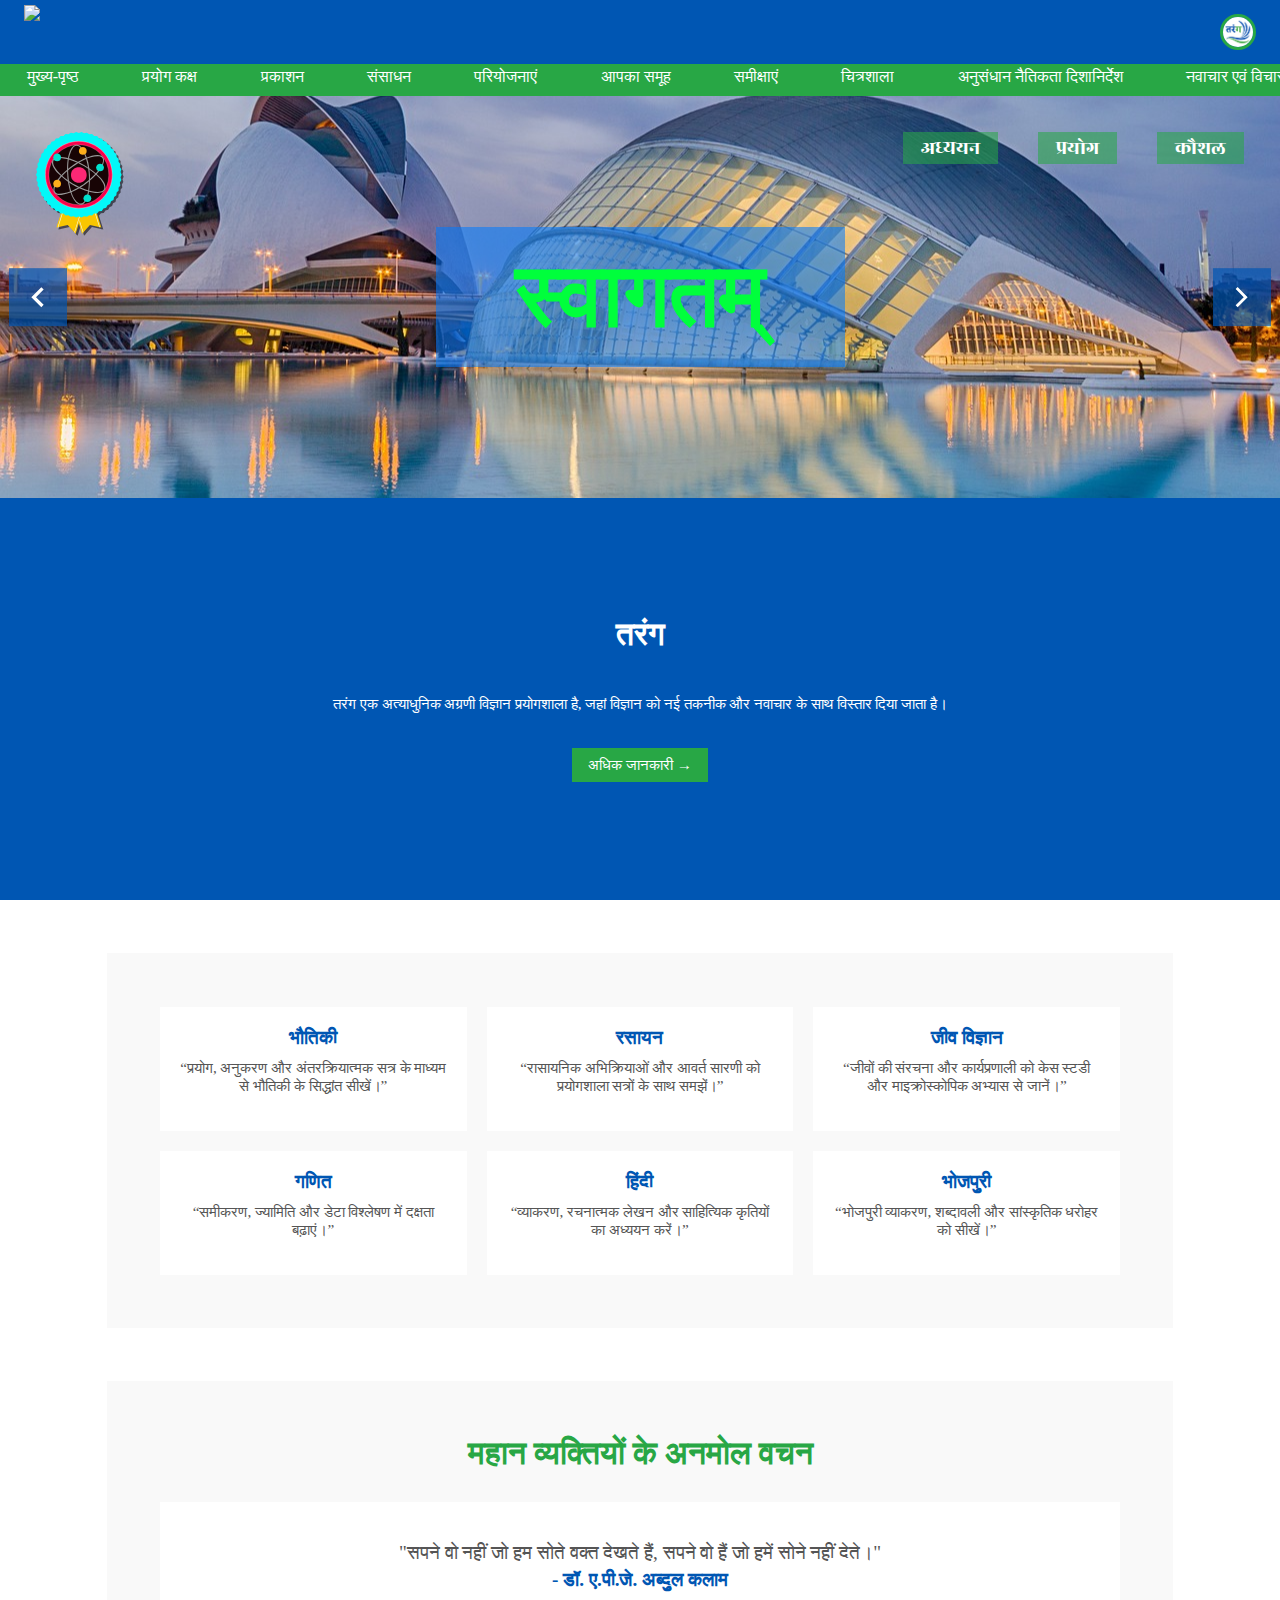
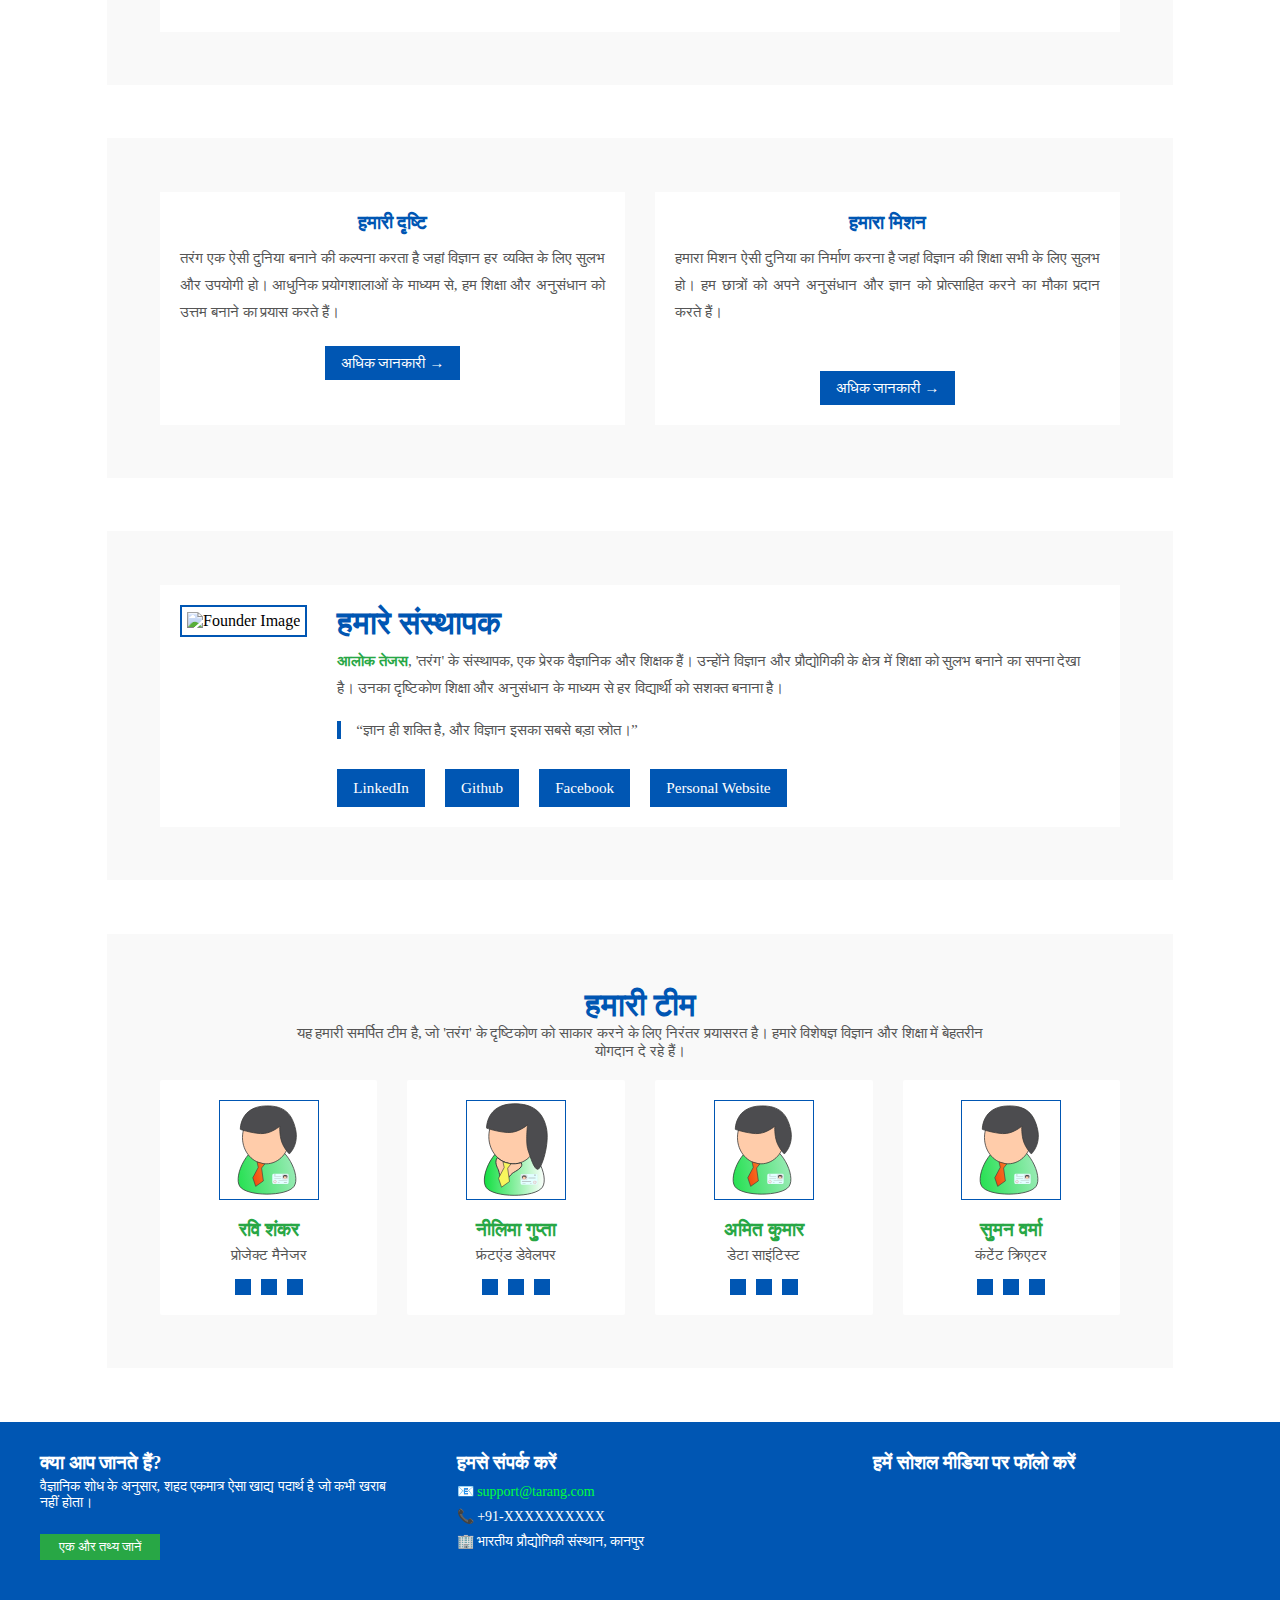
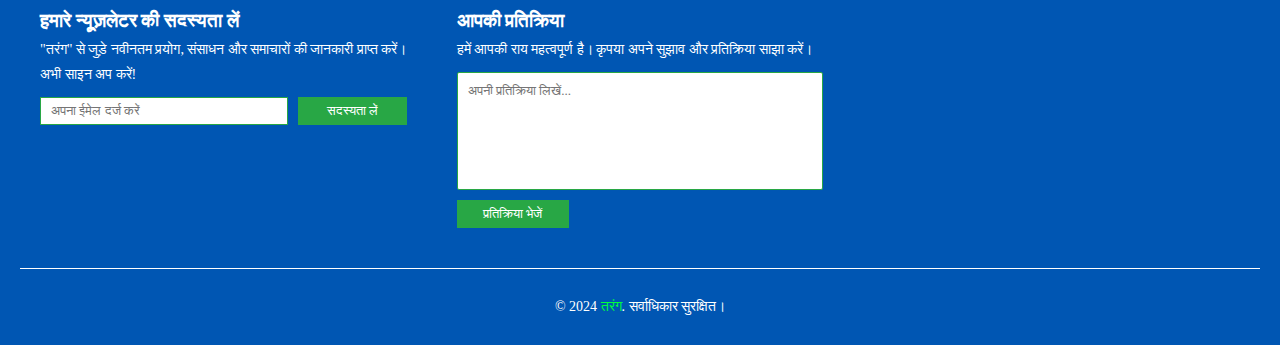
==== commit 8697f64d: "Update index.html" ====
--- a/index.html
+++ b/index.html
@@ -9,7 +9,7 @@
     />
     <title>तरंग</title>
     <link rel="icon" type="image/x-icon" href="logo.png" />
-    <link rel="stylesheet" href="तरंग.css" />
+    <link rel="stylesheet" href="style.css" />
     <script src="https://cdnjs.cloudflare.com/ajax/libs/jspdf/2.5.1/jspdf.umd.min.js"></script>
   </head>
   <body>
--- a/style.css
+++ b/style.css
@@ -0,0 +1,896 @@
+@font-face {
+    font-family: RozhaOne-Regular;
+    src: url("RozhaOne-Regular.ttf");
+}
+
+* {
+    margin: 0;
+    padding: 0;
+    font-family: "Times New Roman", Times, serif;
+    box-sizing: border-box;
+}
+
+/* General Styles */
+
+body {
+    min-height: 100vh;
+    display: flex;
+    flex-direction: column;
+    justify-content: space-between;
+}
+
+/* Navbar Styles */
+.navigation {
+    color: white;
+    position: fixed;
+    width: 100%;
+    z-index: 3;
+    transition: transform 0.2s ease;
+}
+
+.hiddenN {
+    transform: translateY(-100%);
+}
+
+.navigation__bar {
+    list-style: none;
+    display: flex;
+    align-items: center;
+    justify-content: space-between;
+    width: 100%;
+    height: 64px;
+    background-color: #0056b3;
+}
+
+.nav_bar_left {
+    display: flex;
+    align-items: center;
+    justify-content: space-between;
+    width: 100%;
+}
+
+.nav_bar_right {
+    display: flex;
+    align-items: center;
+    justify-content: flex-end;
+    gap: 80px;
+}
+
+.navigation__bar {
+    padding: 0px 1.9vw;
+}
+
+.navigation__item--toggle {
+    display: none;
+}
+
+.language-selector {
+    display: flex;
+    align-items: center;
+    gap: 10px;
+}
+
+.navigation__item-country-info {
+    display: flex;
+    align-items: center;
+    gap: 10px;
+}
+
+.navigation__item-country-info img {
+    height: 21px;
+    width: auto;
+    border: #28a745 2px solid;
+    padding: 1px;
+    background-color: #f9f9f9;
+}
+
+
+.logo {
+    height: 36px;
+    width: auto;
+    border: #28a745 3px solid;
+    border-radius: 50%;
+    display: block;
+}
+
+.sidebar {
+    list-style: none;
+    display: flex;
+    flex-direction: column;
+    z-index: 4;
+    background: #003d80;
+    color: white;
+    gap: 30px;
+    width: 250px;
+    height: 100vh;
+    position: fixed;
+    transform: translateX(-100%);
+    transition: transform .7s ease;
+}
+
+
+.sidebar.active {
+    transform: translateX(0);
+}
+
+.sidebar_top {
+    display: flex;
+    align-items: center;
+    justify-content: space-between;
+    width: 100%;
+    height: 64px;
+    padding: 0px 4vw;
+}
+
+.sidebar_bottom {
+    display: flex;
+    flex-direction: column;
+    padding: 0px 6vw;
+    gap: 20px;
+}
+
+.language-selectorsidebar {
+    display: flex;
+    align-items: center;
+    gap: 10px;
+}
+
+.sidebar__item-country-info {
+    display: flex;
+    align-items: center;
+    gap: 10px;
+}
+
+.sidebar__item-country-info img {
+    height: 21px;
+    width: auto;
+    border: #28a745 2px solid;
+    padding: 1px;
+    background-color: #f9f9f9;
+}
+
+
+.sidebarlogo {
+    height: 36px;
+    width: auto;
+    border: #0056b3 3px solid;
+    border-radius: 50%;
+    display: block;
+}
+
+/*navigation menu*/
+
+.navigation-menu {
+    background-color: #28a745;
+    width: 100%;
+    overflow-x: scroll;
+    scrollbar-width: none;
+    /* Firefox */
+    -ms-overflow-style: none;
+    /* IE and Edge */
+}
+
+.navigation-menu::-webkit-scrollbar {
+    display: none;
+    /* Chrome, Safari, and Edge */
+}
+
+.menu-list {
+    list-style: none;
+    width: 1440px;
+    display: flex;
+    justify-content: space-between;
+    padding: 4px 2.0833333333vw;
+}
+
+.menu-list a {
+    text-decoration: none;
+    color: #ffffff;
+    font-size: 16px;
+    transition: color 0.3s ease;
+}
+
+.menu-list a:hover {
+    border-bottom: #fff 2px solid;
+    padding-bottom: 2px;
+}
+
+.tabsection {
+    display: none;
+}
+
+.tabsection.active {
+    display: block;
+}
+
+.herocontainer {
+    display: flex;
+    justify-content: space-between;
+}
+
+.subherocontainer {
+    z-index: 1;
+    width: 100%;
+    display: flex;
+    position: absolute;
+    justify-content: space-between;
+    padding: 2.7777vw;
+}
+
+.bach img {
+    height: 8.3333vw
+}
+
+.goodwords ul {
+    display: flex;
+    gap: 40px;
+    list-style: none;
+}
+
+.goodwords ul li {
+    font-size: 20px;
+    font-family: rozhaOne-Regular;
+    color: white;
+    background-color: #28a7468f;
+    padding: 2px 18px;
+}
+
+.carousel {
+    position: relative;
+    overflow: hidden;
+}
+
+.carousel-item {
+    display: flex;
+    justify-content: center;
+    align-items: center;
+    font-size: 6.94vw;
+    background-image: url(update.jpg);
+    background-size: cover;
+    background-position: center;
+    min-width: 100%;
+    object-fit: cover;
+    height: calc(50vh - 48px);
+}
+
+.subupdates {
+    background-color: #007bff8e;
+    padding: 1.388vw 6.25vw;
+    font-weight: 900;
+    color: #00ff3c;
+    font-family: yatraOne;
+}
+
+.carousel-images {
+    display: flex;
+    transition: transform 0.5s ease-in-out;
+}
+
+/* Navigation Buttons */
+.carousel-btn {
+    position: absolute;
+    top: 50%;
+    transform: translateY(-50%);
+    background-color: #0056b3b3;
+    border: none;
+    cursor: pointer;
+    display: flex;
+    align-items: center;
+    justify-content: center;
+    z-index: 2;
+    padding: 0.69vw;
+}
+
+.carousel-btn.prev {
+    left: 0.6944444vw;
+}
+
+.carousel-btn.next {
+    right: 0.6944444444vw;
+}
+
+.carousel-btn:hover {
+    background-color: #000000b3;
+}
+
+.about {
+    background-color: #0056b3;
+    color: #fff;
+    display: flex;
+    align-items: center;
+    justify-content: center;
+    height: calc(50vh - 48px);
+}
+
+.aboutus {
+    text-align: center;
+    display: flex;
+    flex-direction: column;
+    align-items: center;
+    gap: 30px;
+    padding: 4.1666666vw 8.333333vw;
+}
+
+.aboutus h1 {
+    font-size: 2rem;
+    font-weight: 700;
+}
+
+.aboutus p {
+    font-size: 0.95rem;
+    line-height: 1.8;
+}
+
+.aboutus a {
+    background: #28a745;
+    /* Primary color for the button */
+    color: white;
+    padding: 8px 16px;
+    text-decoration: none;
+    font-size: 0.95rem;
+    transition: background 0.2s;
+    text-decoration: none;
+}
+
+/* Card Container */
+.subjectcard-container {
+    display: grid;
+    grid-template-columns: repeat(auto-fit, minmax(290px, 1fr));
+    gap: 20px;
+    padding: 4.166666vw;
+    background-color: #f9f9f9;
+    margin: 4.16666vw 8.333333vw;
+    /* Light background for the card section */
+}
+
+/* Cards */
+.subjectcard {
+    background: white;
+    padding: 20px;
+    text-align: center;
+    transition: transform 0.2s, box-shadow 0.2s;
+}
+
+.subjectcard:hover {
+    transform: translateY(-10px);
+    box-shadow: 0 8px 12px rgba(0, 0, 0, 0.15);
+    /* Slight lift on hover */
+}
+
+.subjectcard-title {
+    font-size: 1.2rem;
+    color: #0056b3;
+    /* Primary color for the title */
+    margin-bottom: 10px;
+}
+
+.subjectcard-text {
+    font-size: 0.95rem;
+    color: #555;
+    /* Muted color for the text */
+    margin-bottom: 16px;
+}
+
+/* Quotation Section */
+.quotation-section {
+    padding: 4.166666vw;
+    margin: 4.166666vw 8.33333333vw;
+    background-color: #f9f9f9;
+    text-align: center;
+}
+
+.quotesection-title {
+    font-size: 2rem;
+    color: #28a745;
+    margin-bottom: 30px;
+}
+
+.quote-card {
+    background: white;
+    padding: 20px;
+    display: flex;
+    margin: auto;
+    height: 130px;
+    flex-direction: column;
+    justify-content: center;
+    align-items: center;
+}
+
+.quote-text {
+    font-size: 1.2rem;
+    color: #555;
+    margin-bottom: 5px;
+}
+
+.quote-author {
+    font-size: 1.2rem;
+    font-weight: 700;
+    color: #0056b3;
+    font-weight: bold;
+}
+
+.side-bar-active {
+    display: none;
+}
+
+.vnm_section {
+    background-color: #f9f9f9;
+    padding: 4.16666vw;
+    margin: 4.1666666vw 8.3333333333333vw;
+}
+
+.vnm_container {
+    display: flex;
+    gap: 30px;
+    justify-content: center;
+    flex-wrap: wrap;
+}
+
+.vision,
+.mission {
+    flex: 1;
+    background-color: #ffffff;
+    padding: 20px;
+    min-width: 250px;
+    transition: transform 0.3s ease, box-shadow 0.3s ease;
+}
+
+.vision h2,
+.mission h2 {
+    color: #0056b3;
+    font-size: 1.2rem;
+    text-align: center;
+    margin-bottom: 10px;
+}
+
+.vision p,
+.mission p {
+    color: #555;
+    font-size: 0.95rem;
+    line-height: 1.8;
+    text-align: justify;
+}
+
+.vision_button,
+.mission_button {
+    text-align: center;
+    margin-top: 20px;
+}
+
+.vision_button button,
+.mission_button button {
+    background: #0056b3;
+    /* Primary color for the button */
+    padding: 8px 16px;
+    color: white;
+    text-decoration: none;
+    font-size: 0.95rem;
+    transition: background 0.2s;
+    border: none;
+}
+
+/* Overall Section */
+.founder-section {
+    padding: 4.166666vw;
+    margin: 4.166666vw 8.33333333vw;
+    background: #f9f9f9;
+}
+
+/* Founder Content */
+.founder-content {
+    display: flex;
+    flex-wrap: wrap;
+    gap: 30px;
+    background-color: white;
+    padding: 20px;
+    transition: transform 0.3s ease, box-shadow 0.3s ease;
+}
+
+.founder-image img {
+    max-width: 221.59px;
+    border: #0056b3 2px solid;
+    padding: 5px;
+    transition: transform 0.3s ease, box-shadow 0.3s ease;
+    display: block;
+}
+
+.founder-image img:hover {
+    transform: translateY(-10px);
+    box-shadow: 0 8px 12px rgba(0, 0, 0, 0.15);
+    /* Slight lift on hover */
+}
+
+.founder-details {
+    max-width: 750px;
+    text-align: left;
+}
+
+.founder-details h1 {
+    font-size: 2rem;
+    color: #0056b3;
+    margin-bottom: 5px;
+}
+
+.founder-details p {
+    font-size: .95rem;
+    color: #555;
+    line-height: 1.8;
+    margin-bottom: 20px;
+}
+
+.founder-details blockquote {
+    font-size: .95rem;
+    color: #555;
+    border-left: 4px solid #0056b3;
+    padding-left: 15px;
+}
+
+/* Social Media Section */
+.founder-social {
+    text-align: center;
+    margin-top: 30px;
+}
+
+.social-links {
+    display: flex;
+    gap: 20px;
+    flex-wrap: wrap;
+}
+
+.social-btn {
+    display: flex;
+    align-items: center;
+    justify-content: center;
+    height: 37.5px;
+    background: #0056b3;
+    /* Primary color for the button */
+    color: white;
+    padding: 8px 16px;
+    text-decoration: none;
+    font-size: 0.95rem;
+    transition: transform 0.3s ease, box-shadow 0.3s ease;
+}
+
+/* Team Section */
+.team-section {
+    background-color: #f9f9f9;
+    text-align: center;
+    padding: 4.166666vw;
+    margin: 4.166666vw 8.33333333vw;
+}
+
+/* Title and Subtitle */
+.team-title {
+    font-size: 2rem;
+    color: #0056b3;
+}
+
+.team-subtitle {
+    font-size: .95rem;
+    color: #555;
+    max-width: 700px;
+    margin-left: auto;
+    margin-right: auto;
+    margin-bottom: 20px;
+}
+
+/* Team Grid */
+.team-grid {
+    display: grid;
+    grid-template-columns: repeat(auto-fit, minmax(200px, 1fr));
+    gap: 30px;
+    width: 100%;
+}
+
+/* Team Card */
+.team-card {
+    background: #ffffff;
+    border-radius: 2px;
+    padding: 20px;
+    text-align: center;
+    transition: transform 0.3s ease, box-shadow 0.3s ease;
+}
+
+.team-card:hover {
+    transform: translateY(-10px);
+    box-shadow: 0 8px 12px rgba(0, 0, 0, 0.15);
+    /* Slight lift on hover */
+}
+
+/* Team Member Image */
+.team-card img {
+    width: 100px;
+    height: 100px;
+    margin-bottom: 15px;
+    border: 1px solid #0056b3;
+}
+
+/* Team Member Name */
+.team-card h3 {
+    font-size: 1.2rem;
+    font-weight: 700;
+    color: #28a745;
+    margin-bottom: 5px;
+}
+
+/* Team Member Role */
+.team-card p {
+    color: #555;
+    margin-bottom: 15px;
+    font-size: .95rem;
+}
+
+/* Social Links */
+.social-linkst {
+    display: flex;
+    justify-content: center;
+    gap: 10px;
+}
+
+.social-linkst a {
+    text-decoration: none;
+    color: white;
+    background: #0056b3;
+    font-size: .95rem;
+    padding: 8px;
+    transition: background 0.3s ease, transform 0.3s ease;
+}
+
+.social-linkst a:hover {
+    background: #0056b3;
+    transform: scale(1.1);
+}
+
+.social-linkst i {
+    display: block;
+}
+
+/* Gallery Section Styles */
+#gallery {
+    background-color: #f9f9f9;
+    padding: 4.166666vw;
+    margin: 4.166666vw 8.333333vw;
+    overflow: hidden;
+    /* Hide any overflow outside the scroll area */
+}
+
+.gallery-header {
+    text-align: center;
+    margin-bottom: 20px;
+    font-size: 2rem;
+    color: #28a745;
+}
+
+.gallery-content {
+    display: flex;
+    overflow-x: auto;
+    /* Enable horizontal scrolling */
+    scroll-snap-type: x mandatory;
+    /* Enable snapping on the x-axis */
+    scroll-behavior: smooth;
+    /* Smooth scrolling */
+    gap: 20px;
+    /* Add gap between images */
+    transition: transform 5s ease-in-out;
+    /* Smooth transition */
+    padding-bottom: 10px;
+    scrollbar-width: none;
+    /* Firefox */
+    -ms-overflow-style: none;
+    /* IE and Edge */
+}
+
+.gallery-content::-webkit-scrollbar {
+    display: none;
+    /* Chrome, Safari, and Edge */
+}
+
+.gallery-item {
+    flex: 0 0 calc((100% - (20px * 2)) / 3);
+    /* 3 items with 2 gaps of 20px */
+    scroll-snap-align: center;
+    /* Center the item on snap */
+}
+
+.gallery-item img {
+    width: 100%;
+    /* Image fills its container */
+    height: auto;
+    /* Maintain aspect ratio */
+    border-radius: 8px;
+    /* Optional rounded corners */
+    display: block;
+}
+
+.gallery-controls {
+    display: flex;
+    justify-content: center;
+}
+
+.gallery-controls button {
+    background-color: #28a745;
+    color: #fff;
+    border: none;
+    padding: 10px 20px;
+    margin: 0 5px;
+    cursor: pointer;
+    transition: background-color 0.3s ease;
+}
+
+.gallery-controls button:hover {
+    background-color: #1e7e34;
+}
+
+/* Responsive Adjustments */
+@media (max-width: 1024px) {
+    .gallery-item {
+        flex: 0 0 calc((100% - (20px * 1)) / 2);
+        /* 2 items with 1 gap of 20px */
+    }
+}
+
+@media (max-width: 768px) {
+    .gallery-item {
+        flex: 0 0 100%;
+        /* Show 1 image at a time */
+    }
+}
+
+/*anusandhan avon naitik dhishnirdesh*/
+/* General Styling */
+#ethics-guidelines {
+    background-color: #f9f9f9;
+    padding: 4.166666vw;
+    margin: 4.166666vw 8.333333vw;
+}
+
+.guidelines-header h2 {
+    font-size: 2rem;
+    color: #28a745;
+    text-align: center;
+    margin-bottom: 10px;
+}
+
+.guidelines-header p {
+    text-align: center;
+    color: #555;
+    font-size: 1.2rem;
+    margin-bottom: 30px;
+}
+
+.guideline-item {
+    margin-bottom: 30px;
+    background: #fff;
+    padding: 20px;
+}
+
+.guideline-item h3 {
+    color: #0056b3;
+    font-size: 1.2rem;
+    margin-bottom: 10px;
+}
+
+.guideline-item p,
+.guideline-item ul {
+    font-size: .95rem;
+    color: #555;
+    margin-left: 20px
+}
+
+.guideline-item ul {
+    list-style-type: square;
+    margin-left: 20px;
+    list-style-position: inside;
+}
+
+
+#newsletter-form {
+    display: flex;
+}
+
+.newsletter-input {
+    padding: 5px 10px;
+    width: 70%;
+    margin-right: 10px;
+    border: 1px solid #28a745;
+    background-color: #ffffff;
+    color: #0056b3;
+    font-size: small;
+    outline: none;
+}
+
+.newsletter-button {
+    background-color: #28a745;
+    color: #ffffff;
+    padding: 5px 10px;
+    cursor: pointer;
+    width: 112px;
+    font-size: small;
+    border: 1px solid #28a745;
+}
+
+/* Feedback Container */
+.feedback-container {
+    background-color: #0056b3;
+    color: #ffffff;
+}
+
+/* Feedback Description */
+.feedback-description {
+    font-size: 14px;
+    line-height: 1.8;
+    margin-bottom: 10px
+}
+
+/* Feedback Input Field */
+.feedback-input {
+    padding: 10px;
+    border: 1px solid #28a745;
+    background-color: #ffffff;
+    color: #0078d7;
+    border-radius: 2px;
+    font-size: small;
+    outline: none;
+    resize: none;
+}
+
+/* Feedback Button */
+.feedback-button {
+    background-color: #28a745;
+    color: #ffffff;
+    padding: 5px 10px;
+    border: none;
+    cursor: pointer;
+    font-size: small;
+    transition: background-color 0.3s ease;
+    width: 112px;
+    border: 1px solid #28a745;
+}
+
+.feedback-button:hover {
+    background-color: #218838;
+    border-color: #218838;
+}
+
+/* Feedback Response */
+#feedback-response,
+#newsletter-response {
+    font-size: 14px;
+    color: #00ff3c;
+    margin-top: 10px;
+}
+
+@media (max-width:1420px) {
+
+    .navigation__item--toggle {
+        display: block;
+    }
+
+    .haboutus,
+    .nav_bar_right {
+        display: none;
+    }
+
+    #footercontent {
+        margin-bottom: 5px;
+    }
+
+    .aboutus {
+        margin: 0;
+        width: 100%;
+    }
+
+    .aboutus h1 {
+        margin-bottom: 7px;
+    }
+
+    .updates {
+        font-size: 40px;
+    }
+}
+
+@media (min-width: 1420px) {
+    .sidebar {
+        display: none;
+    }
+}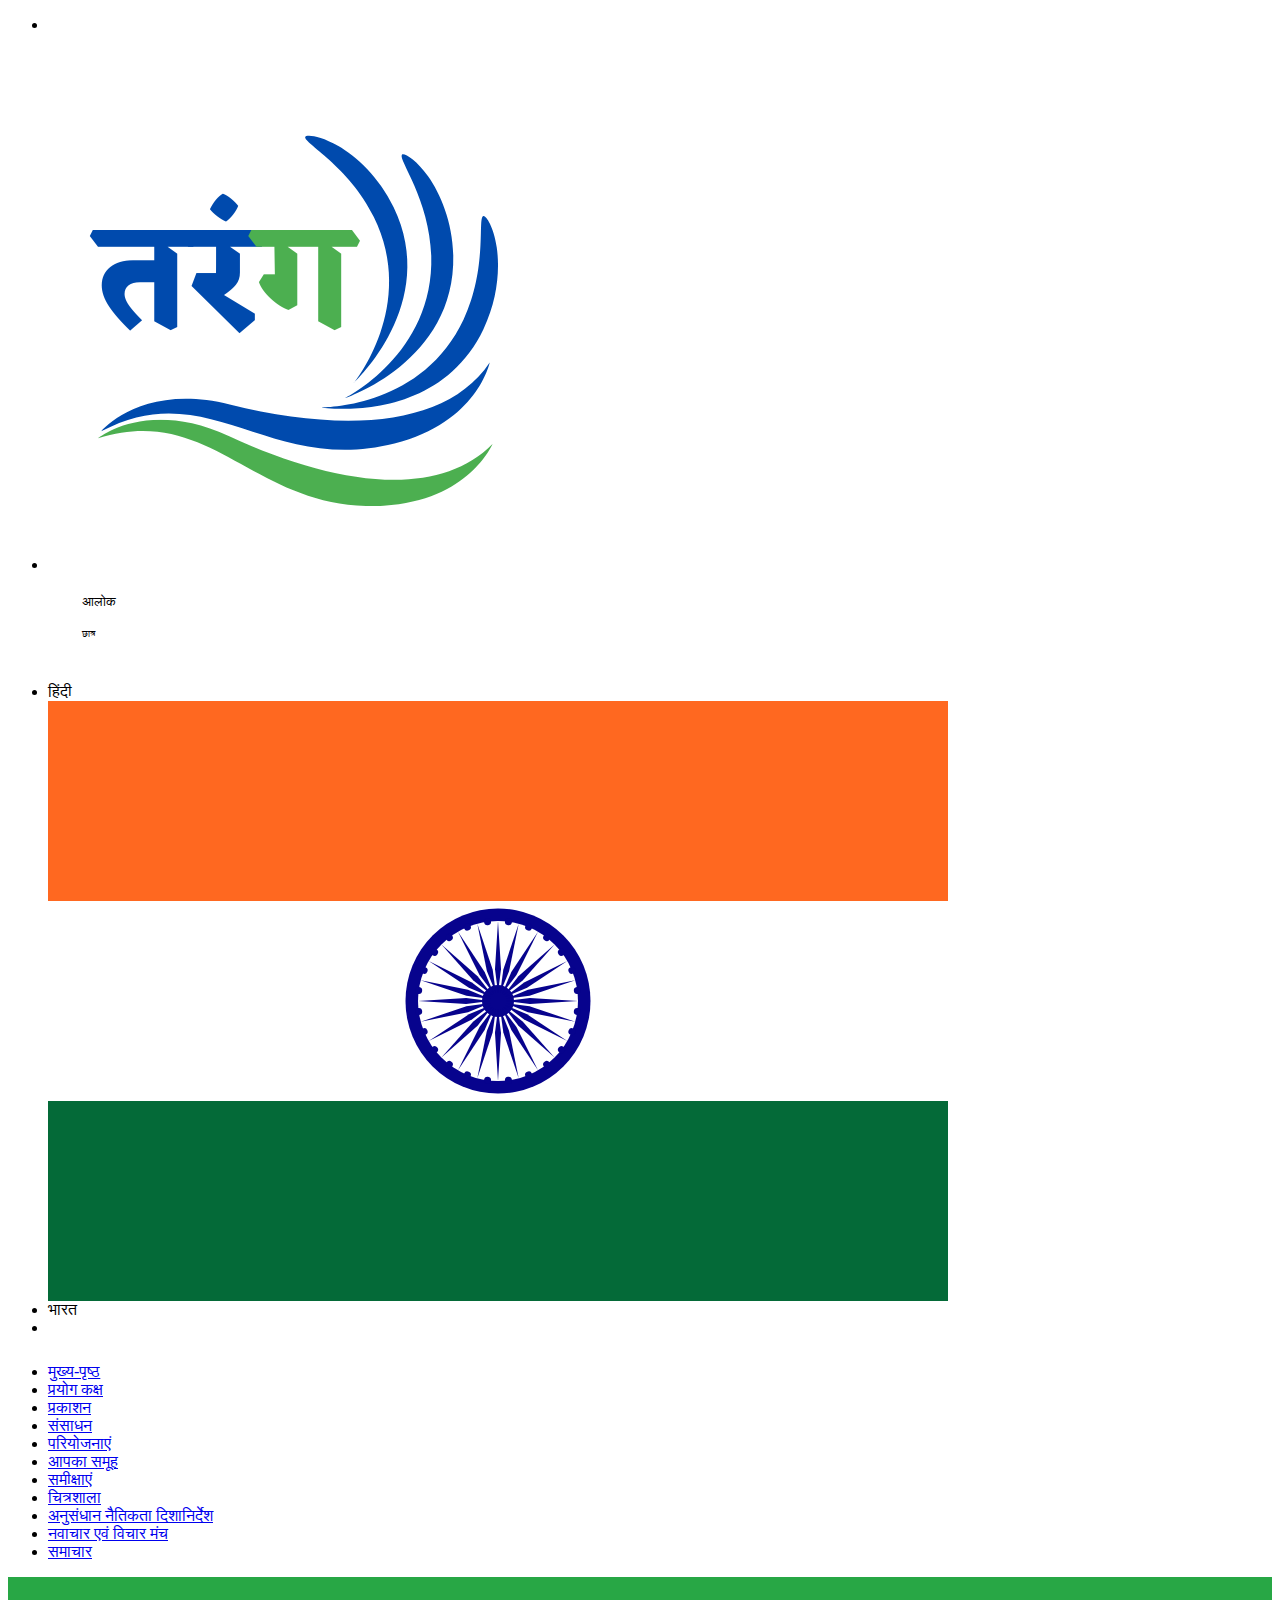
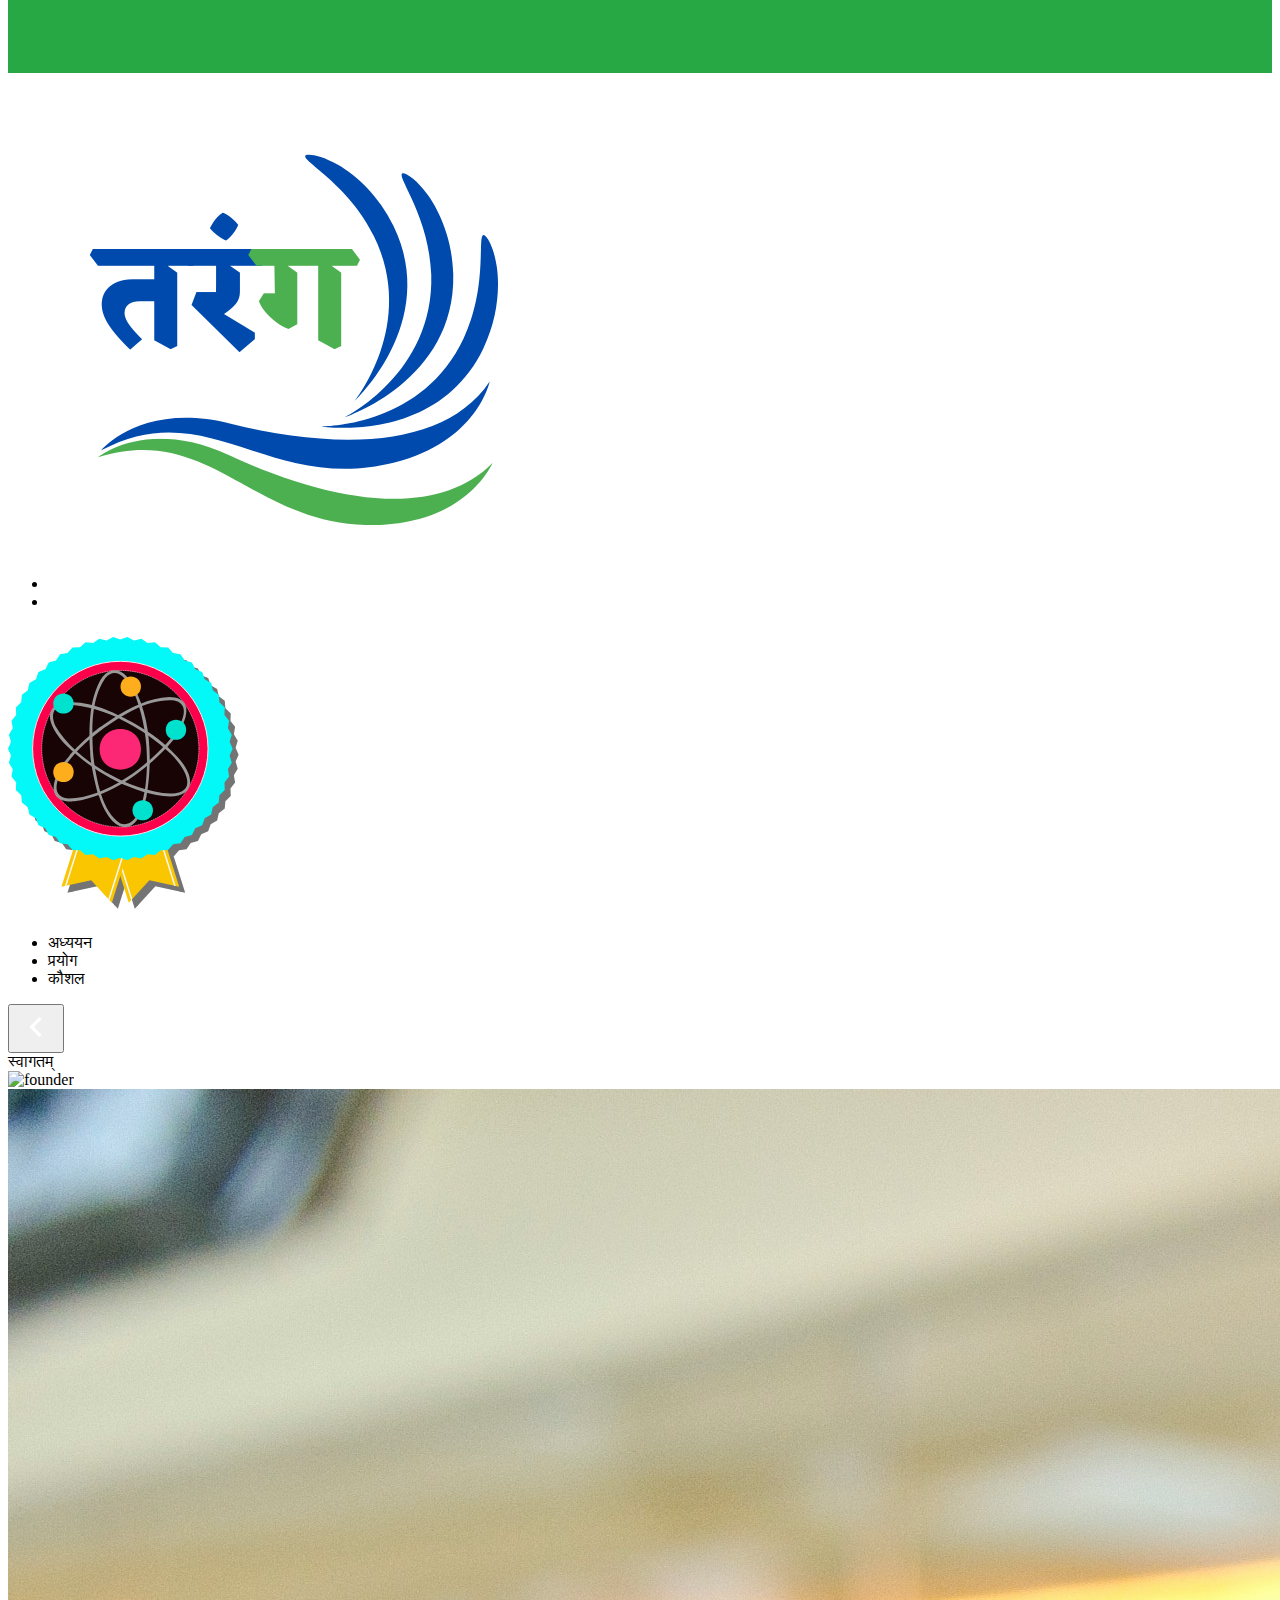
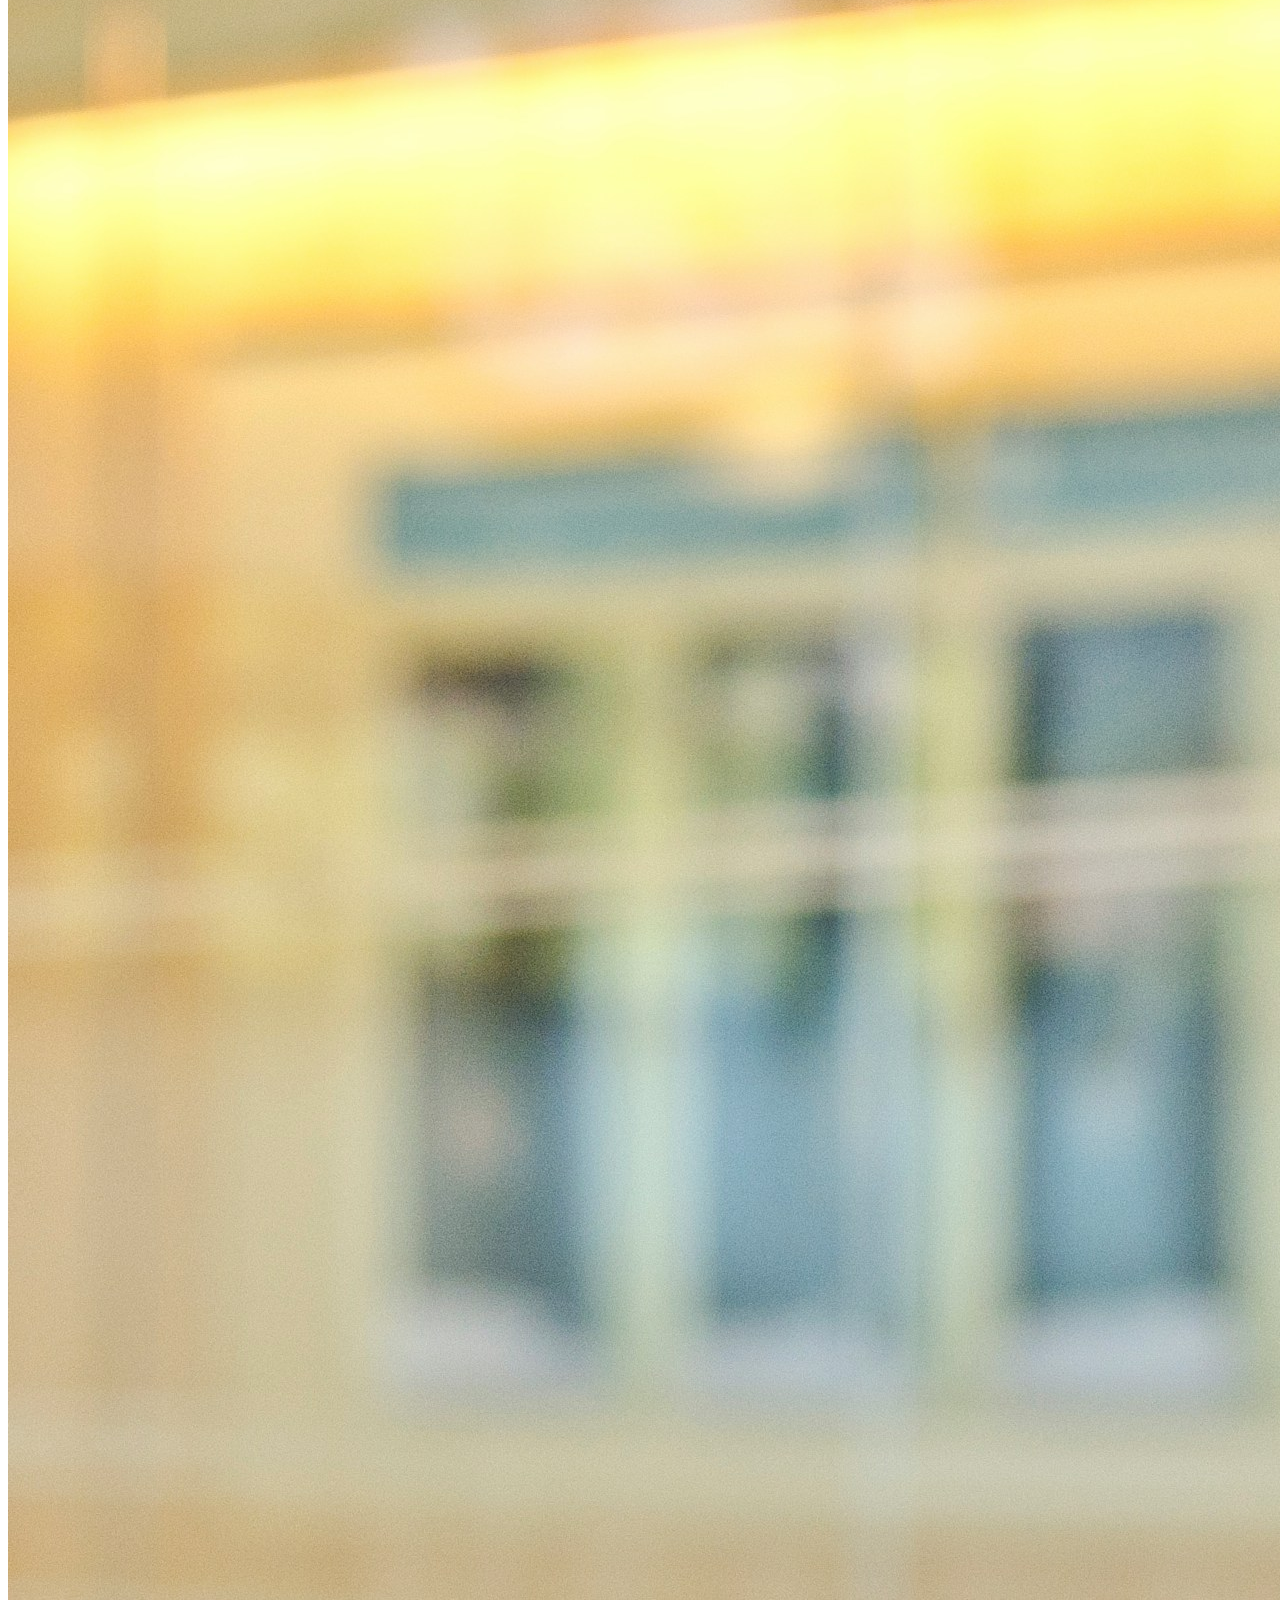
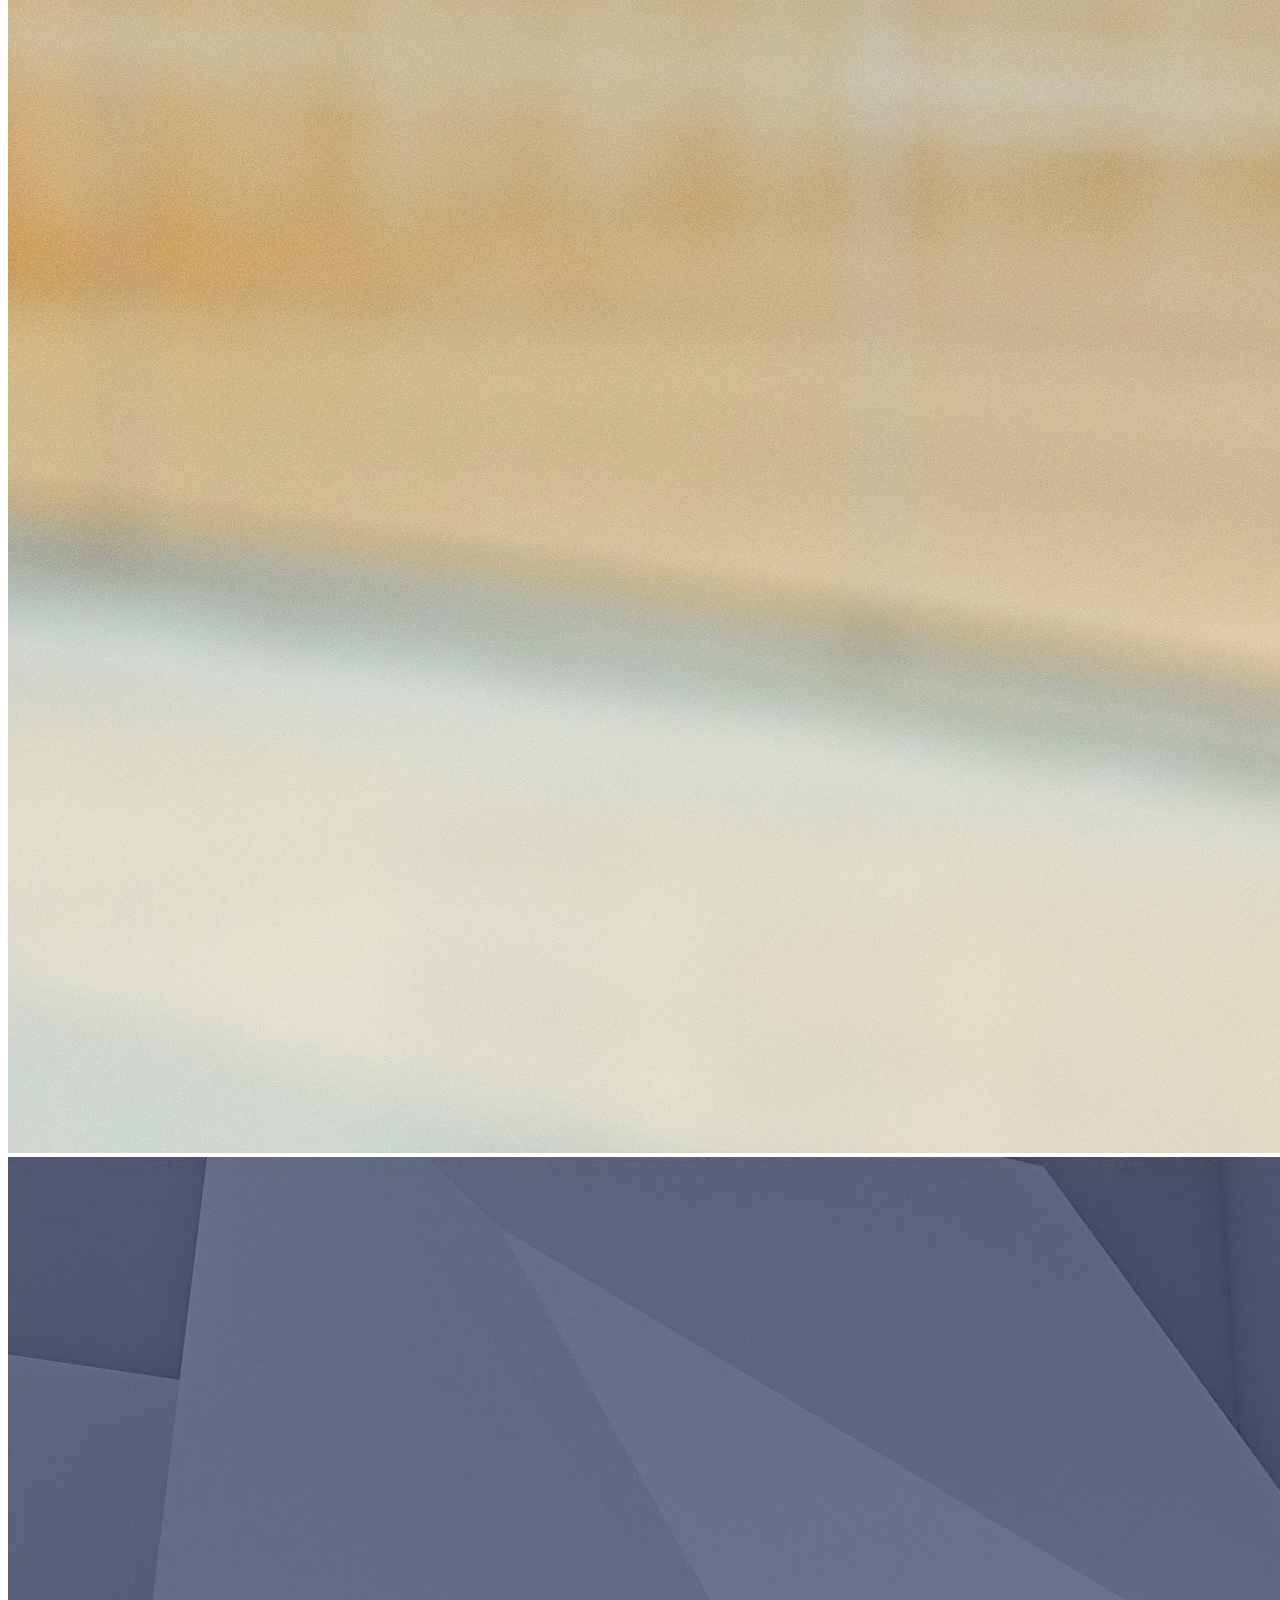
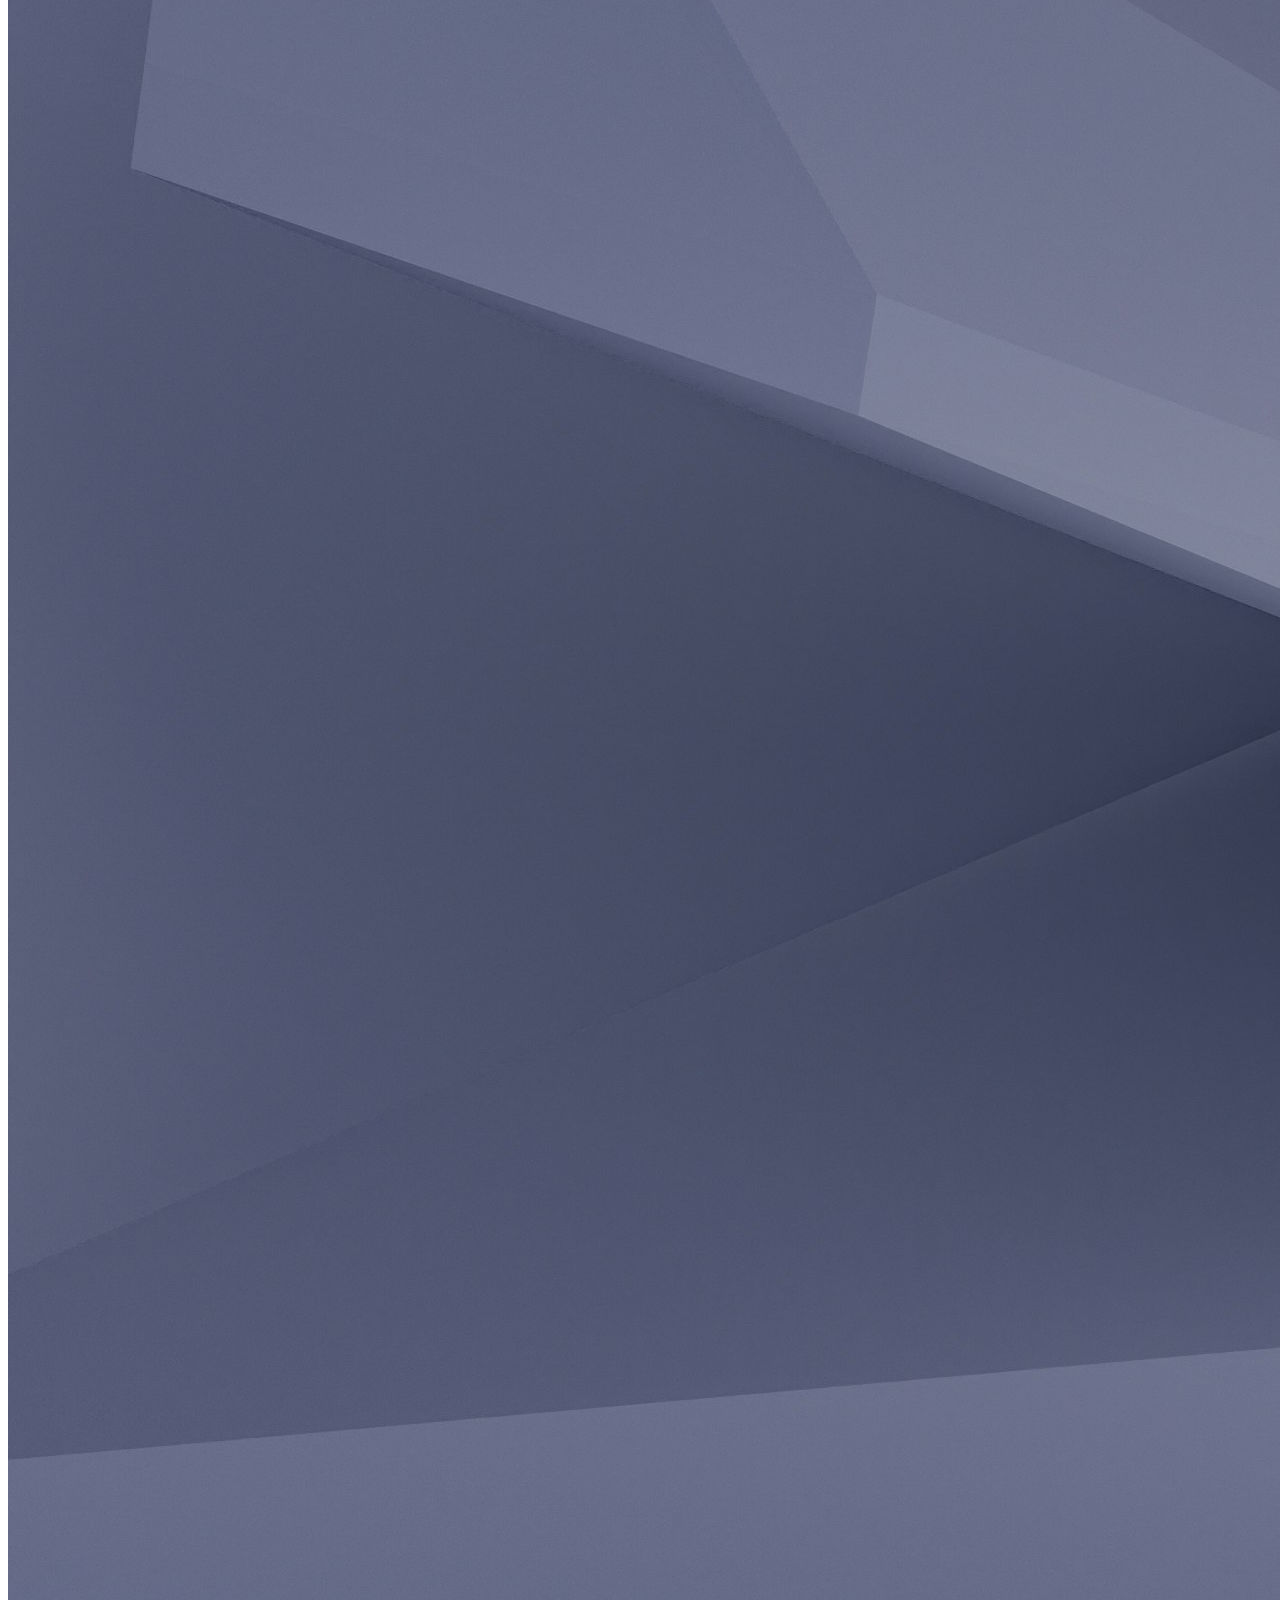
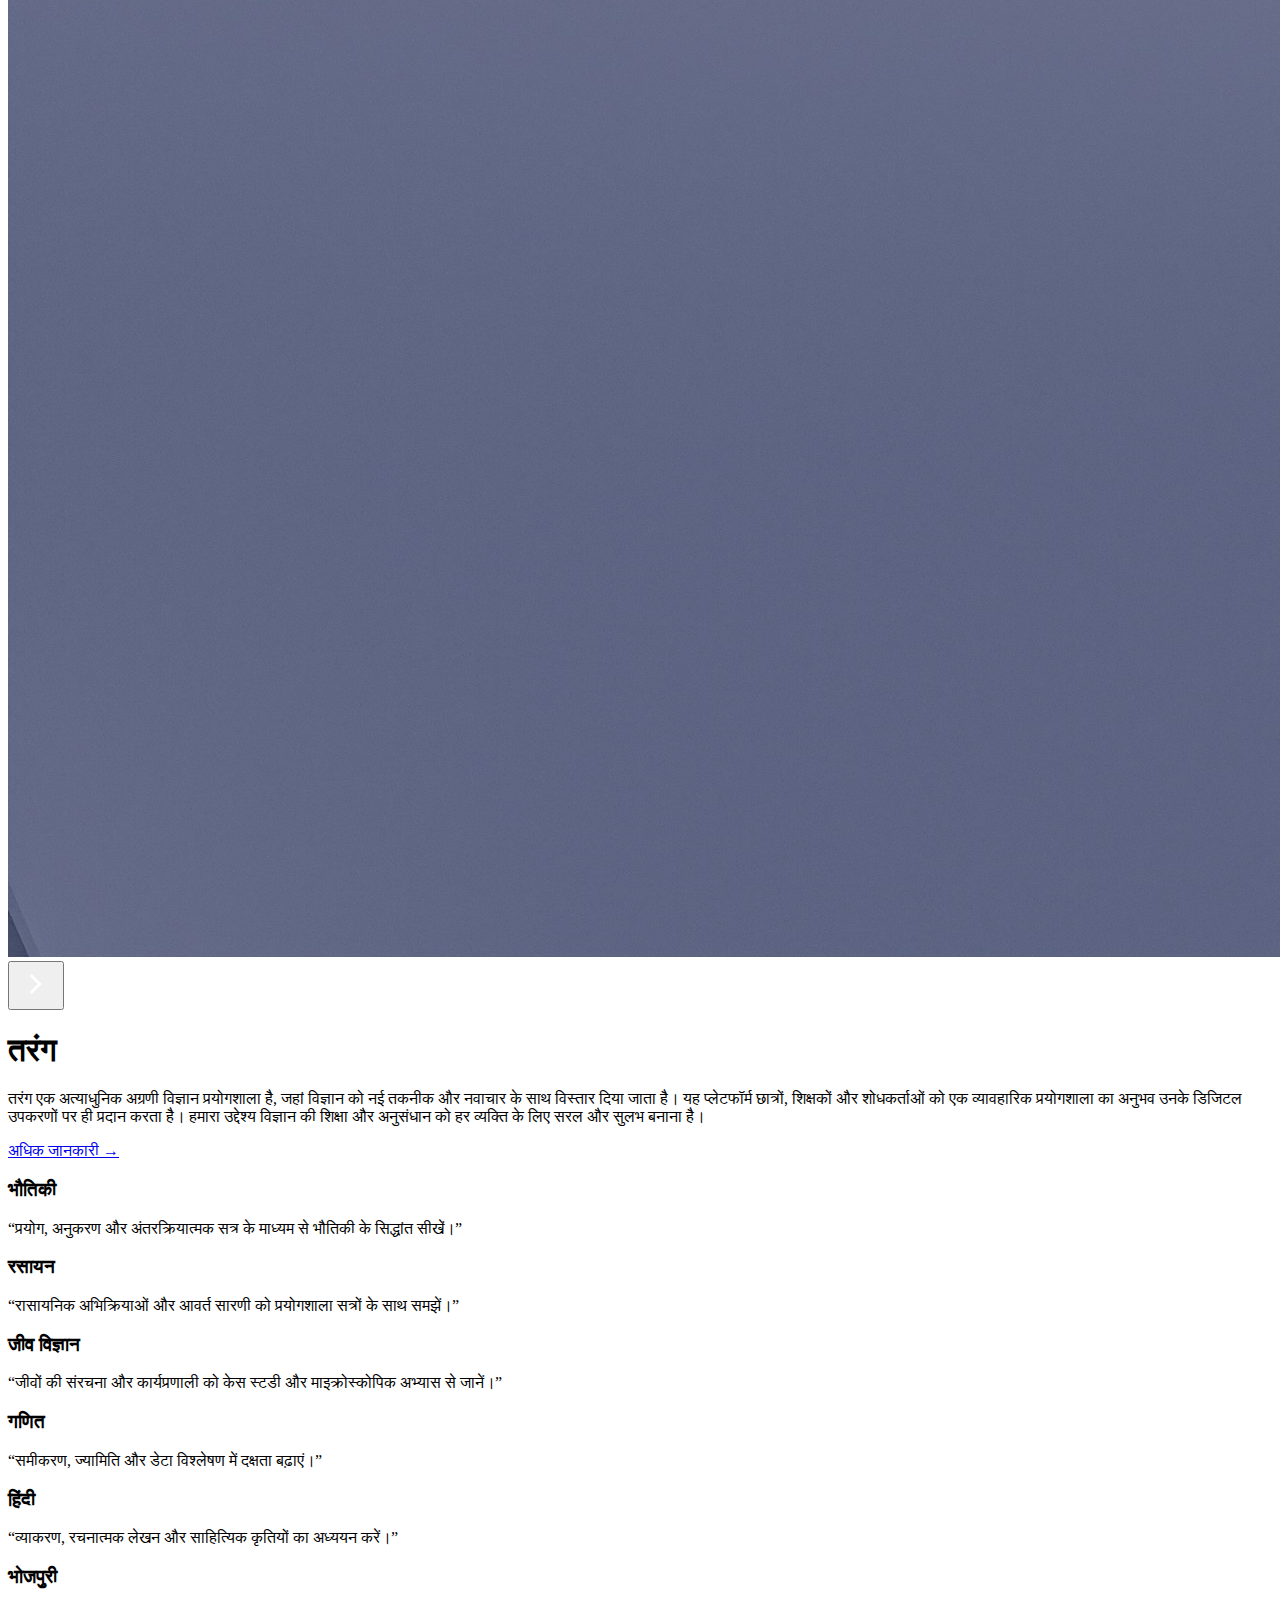
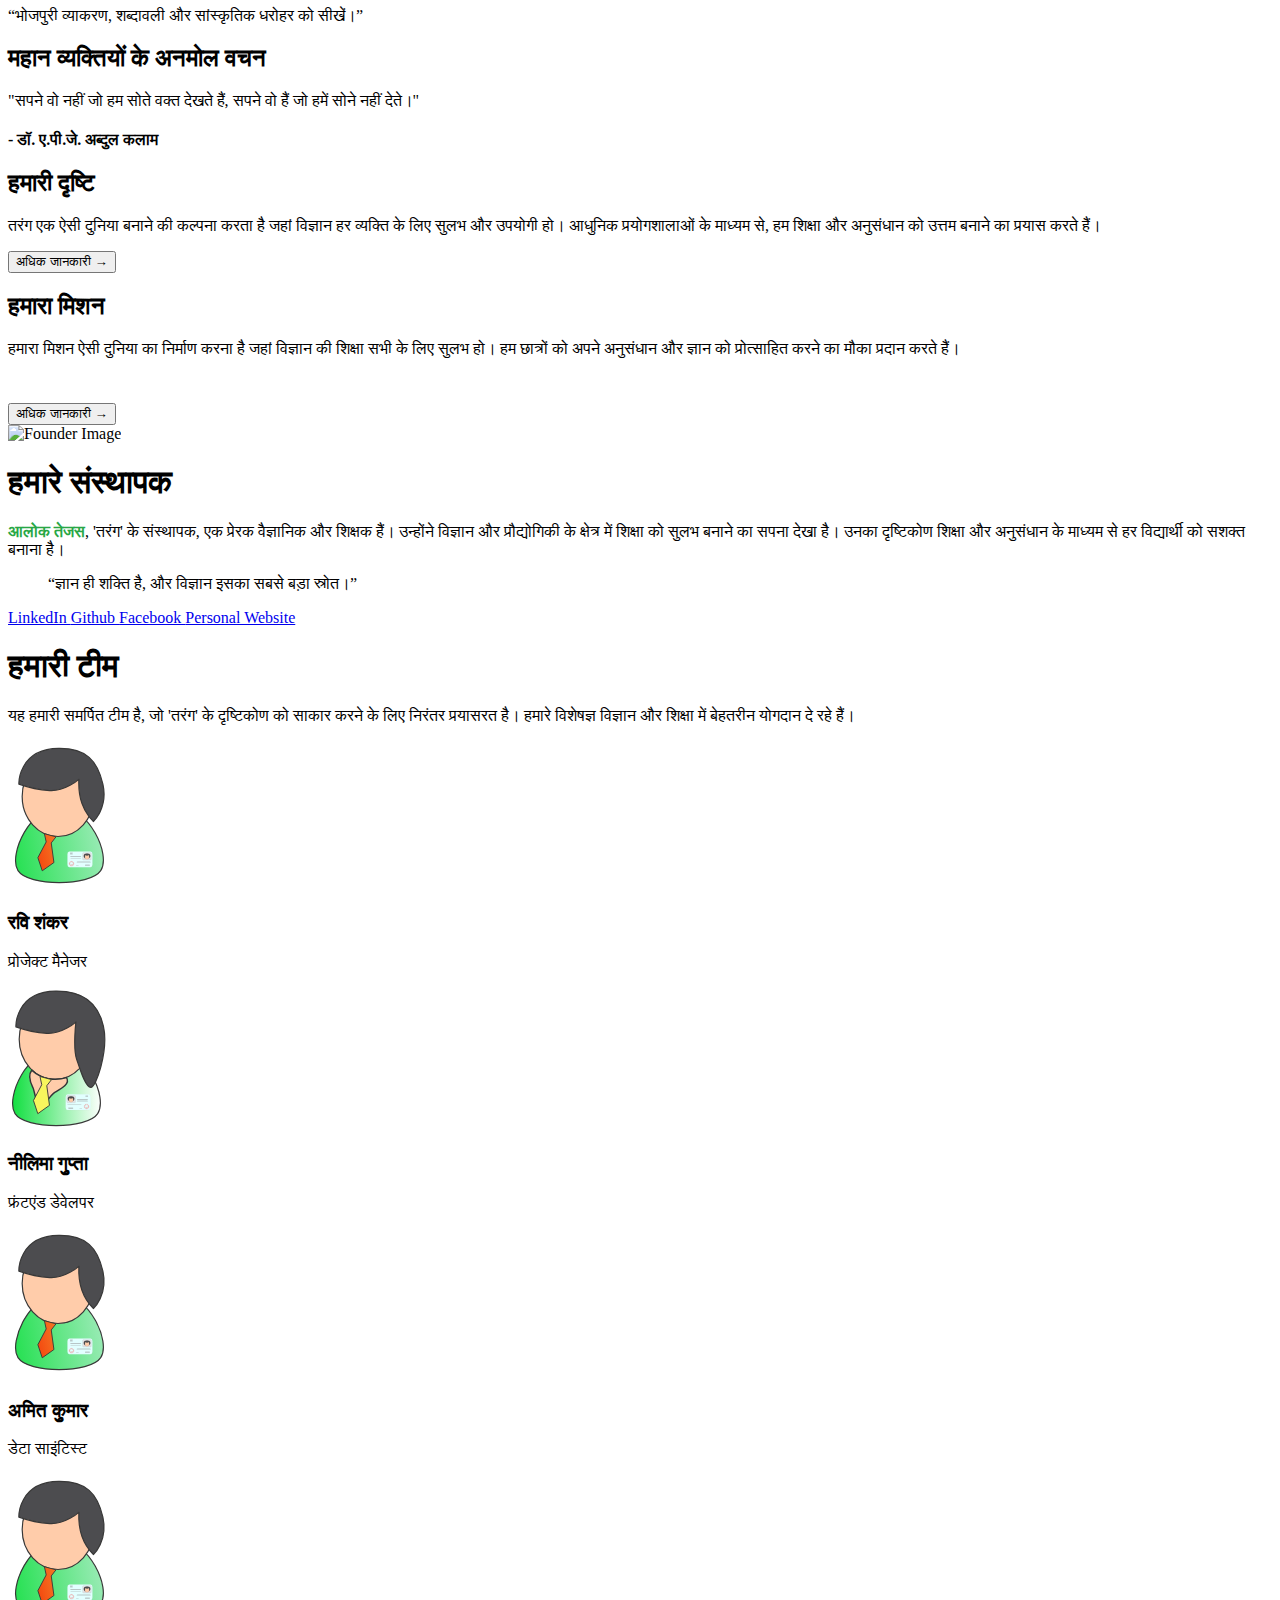
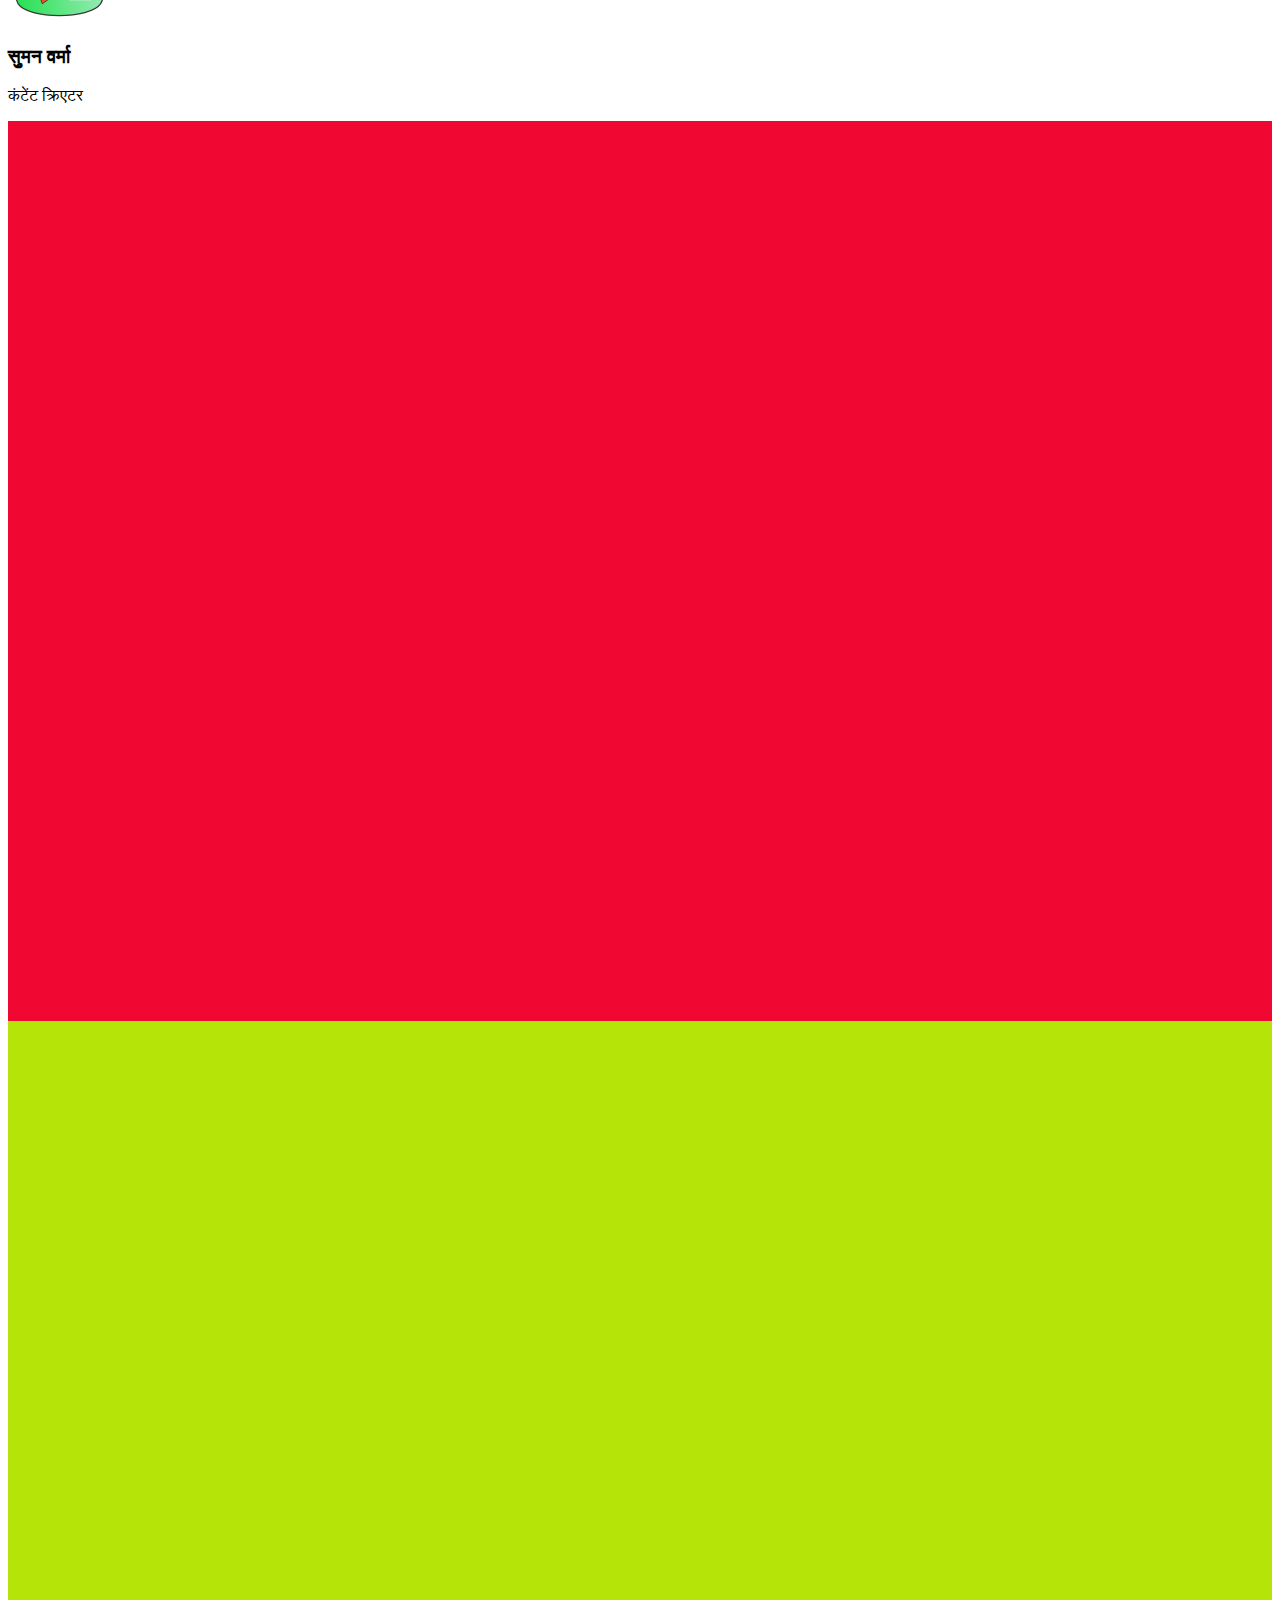
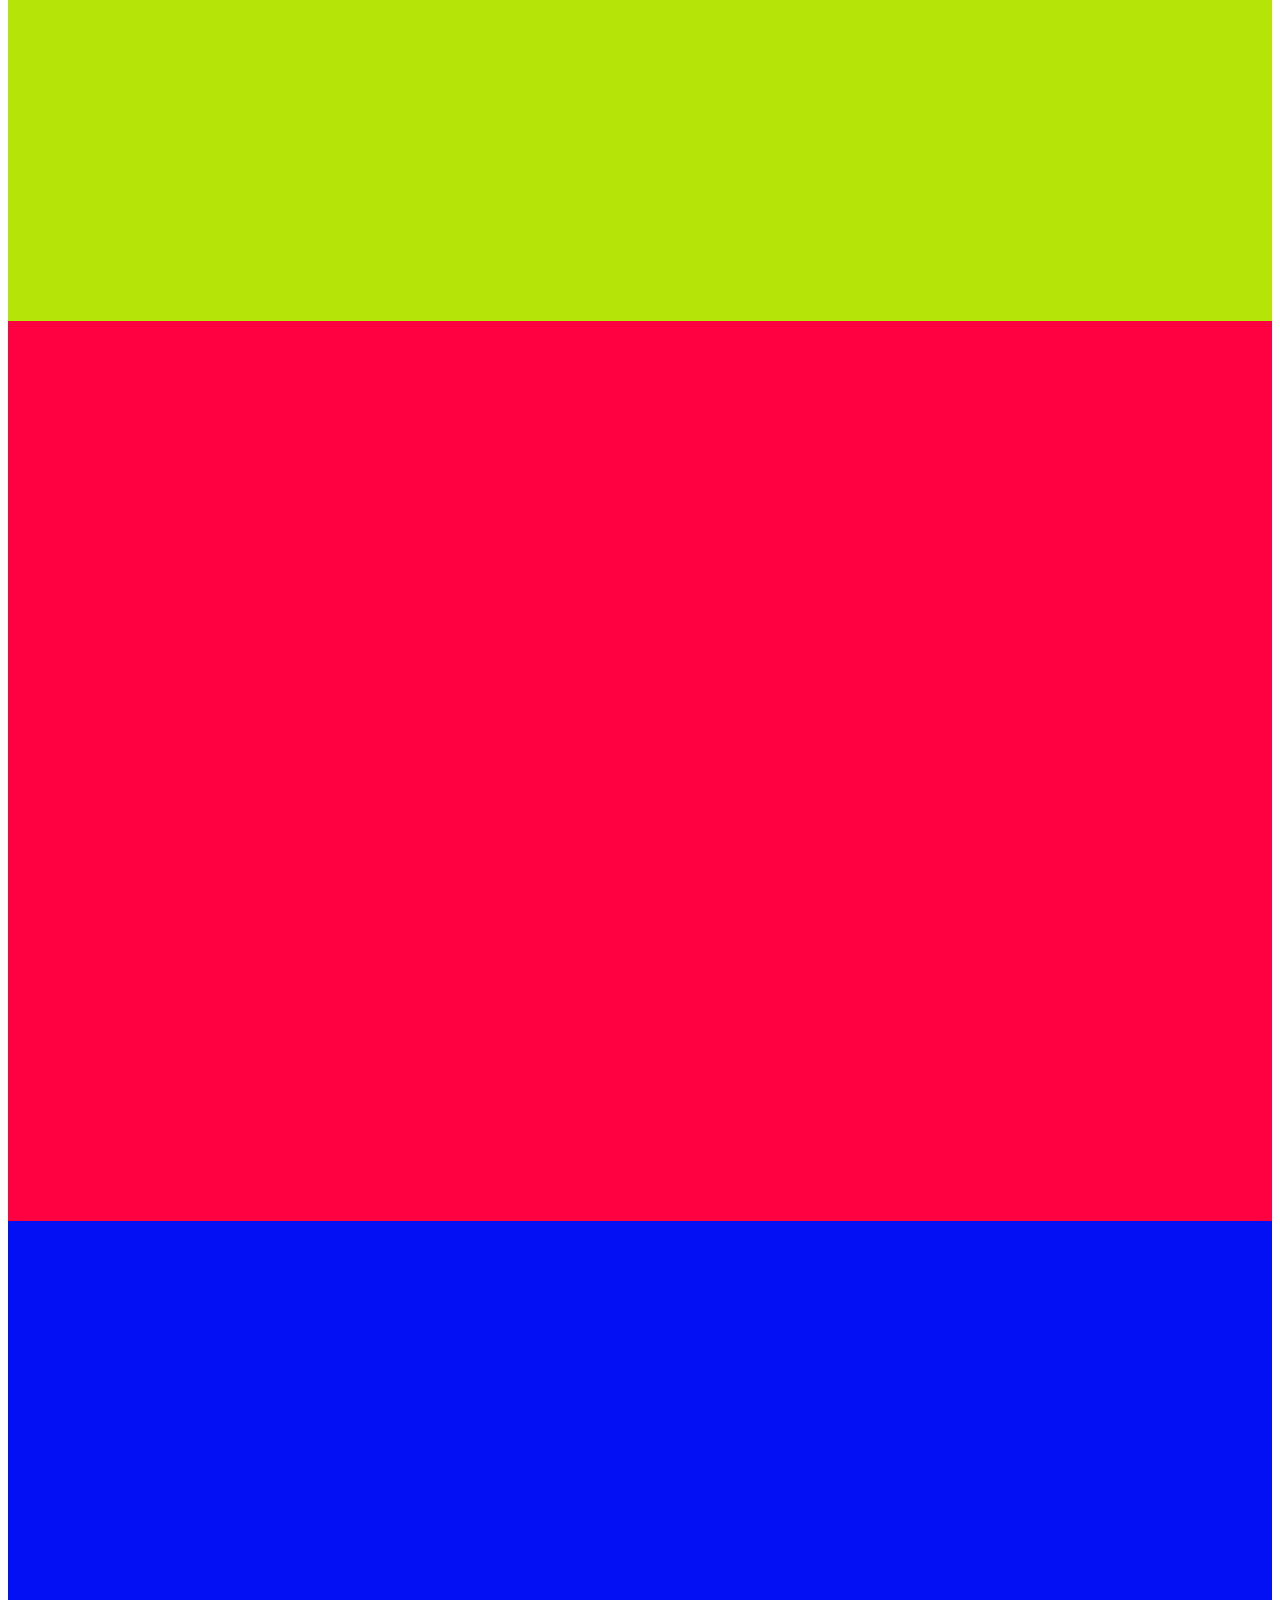
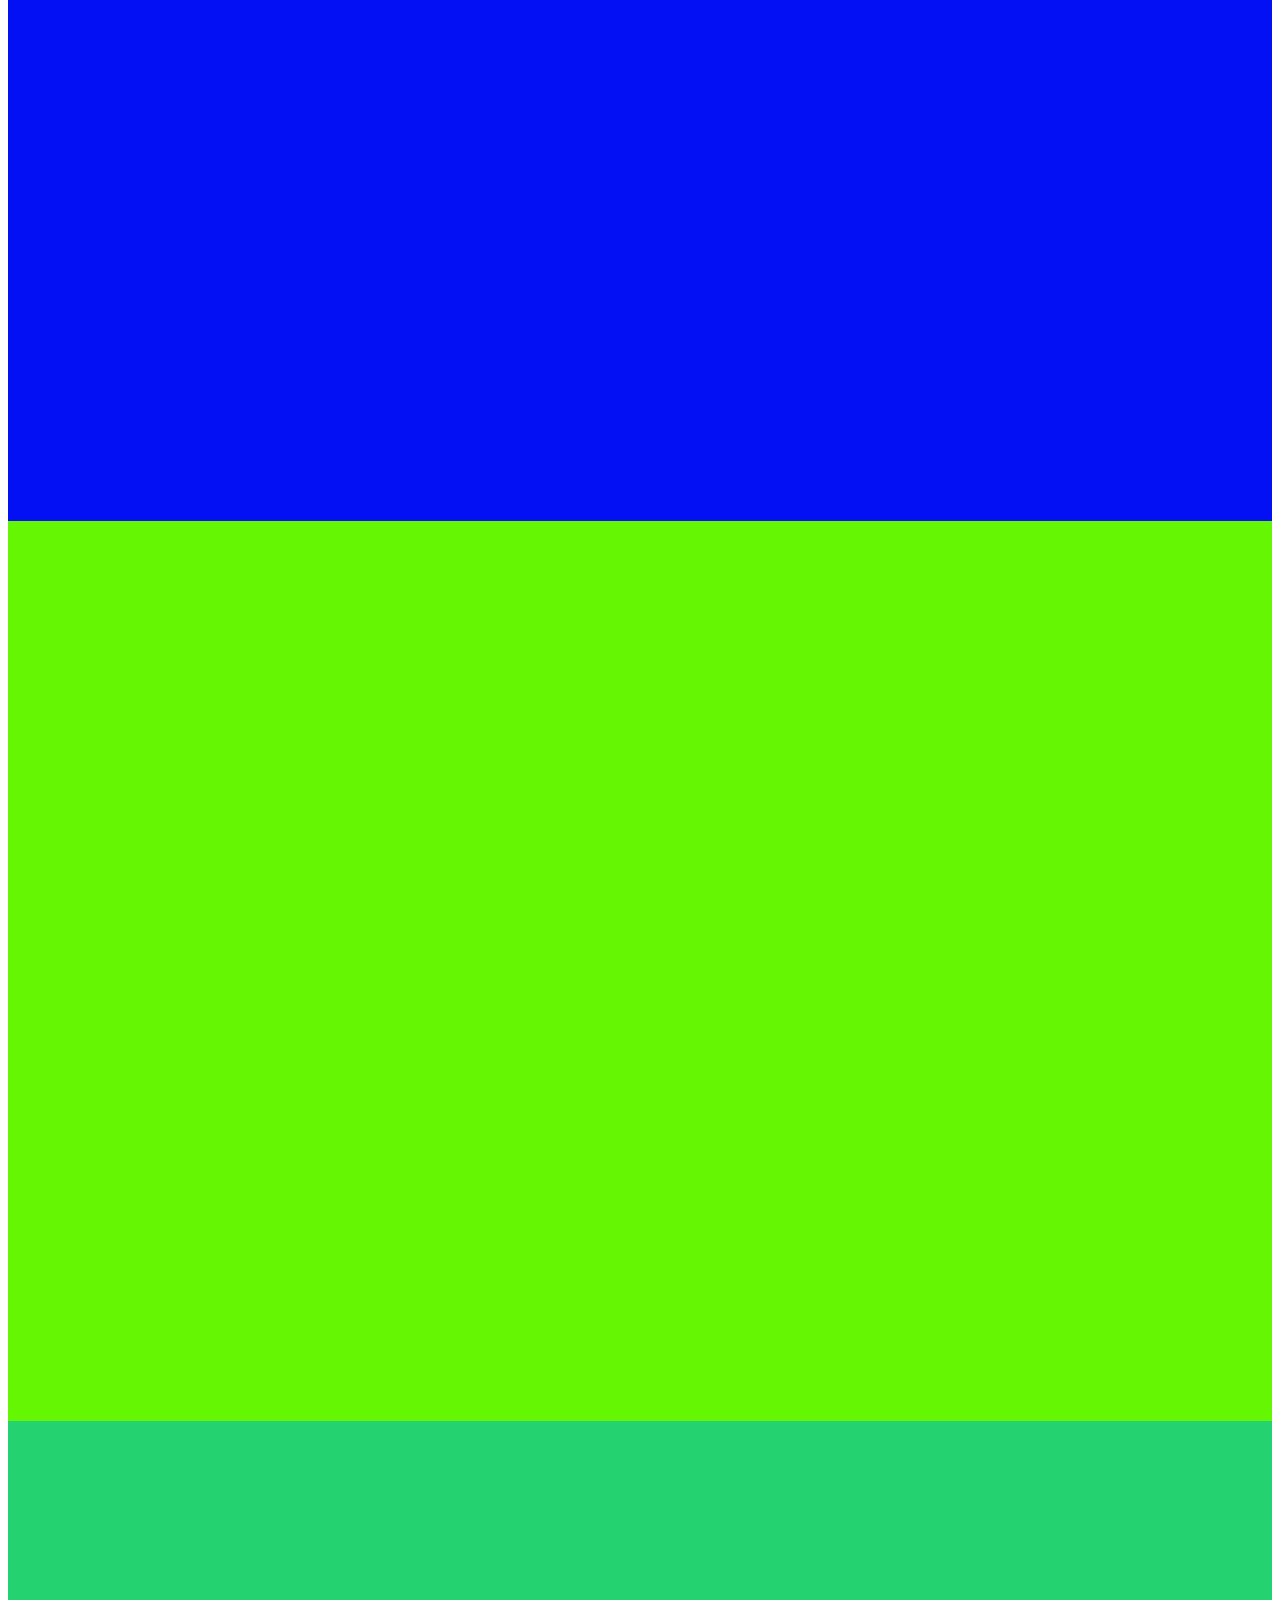
==== commit a3df3061: "Add files via upload" ====
--- a/index.html
+++ b/index.html
@@ -9,7 +9,7 @@
     />
     <title>तरंग</title>
     <link rel="icon" type="image/x-icon" href="logo.png" />
-    <link rel="stylesheet" href="style.css" />
+    <link rel="stylesheet" href="तरंग.css" />
     <script src="https://cdnjs.cloudflare.com/ajax/libs/jspdf/2.5.1/jspdf.umd.min.js"></script>
   </head>
   <body>
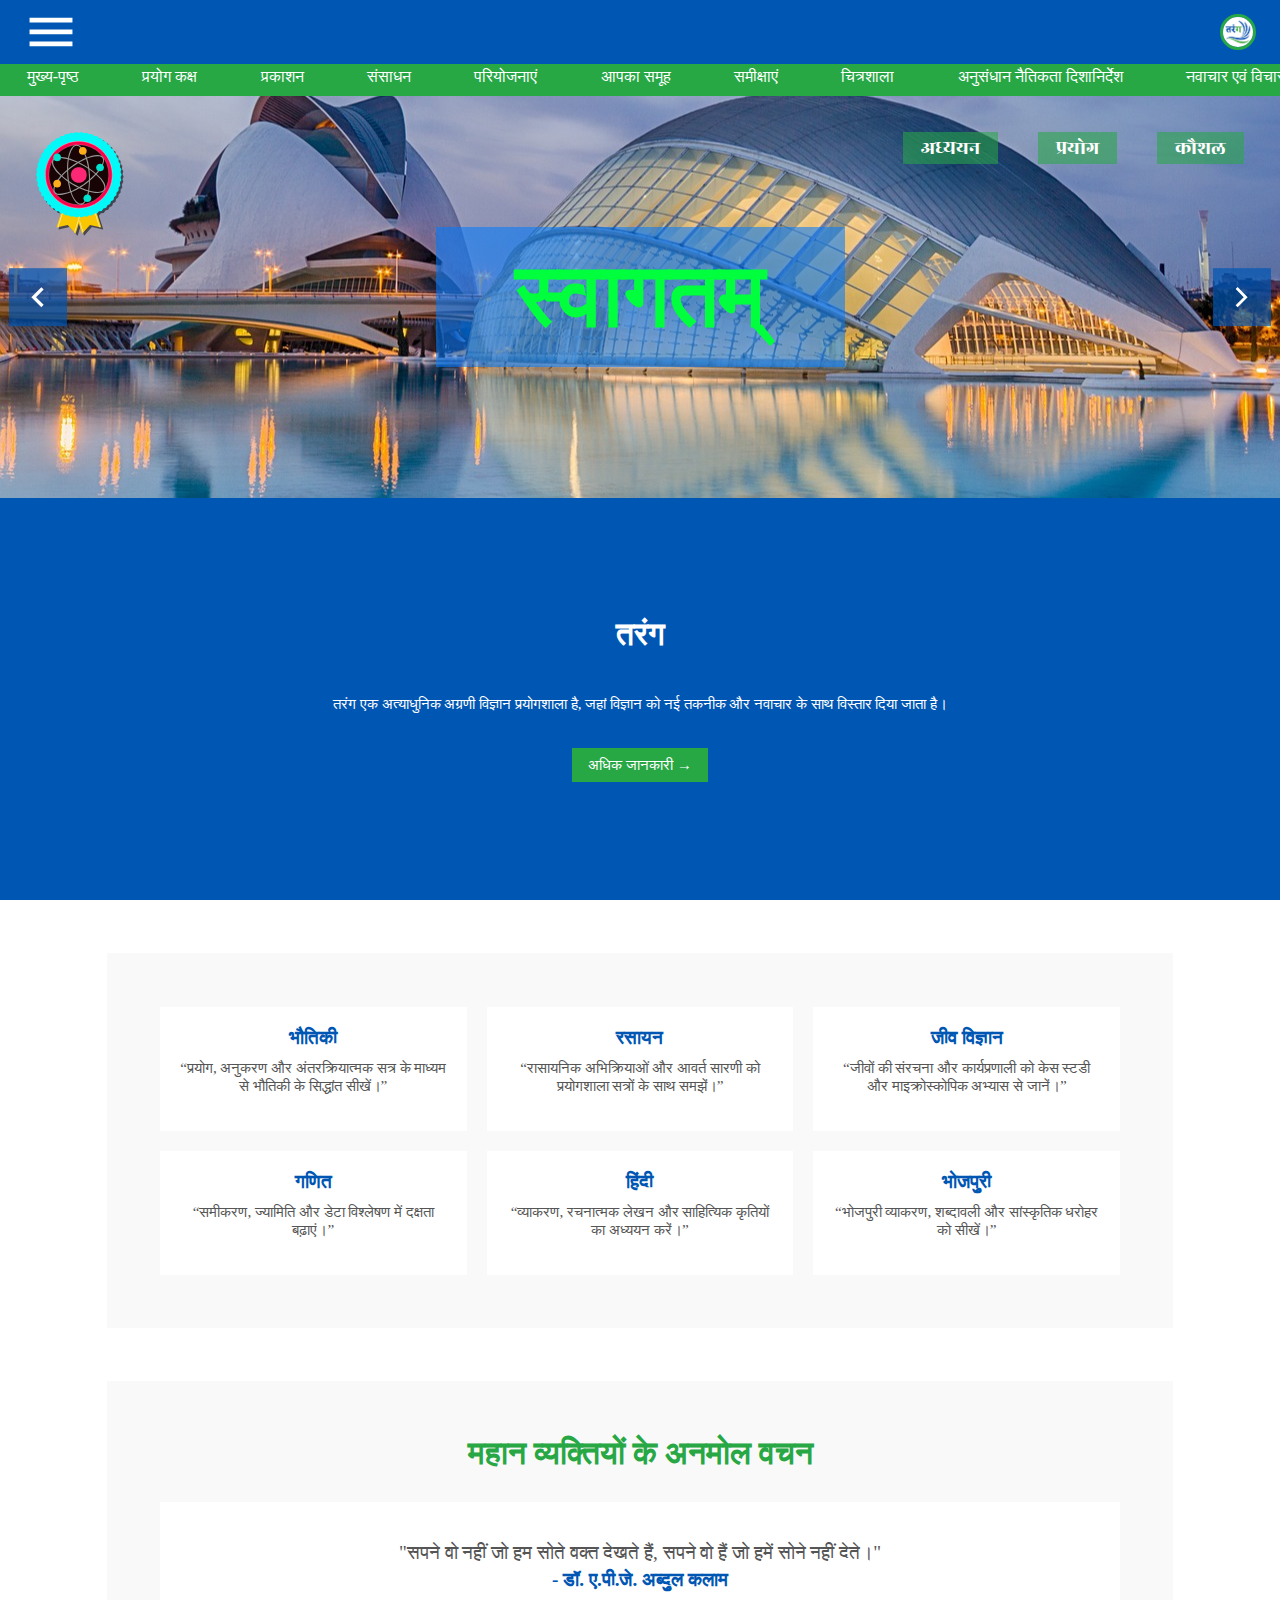
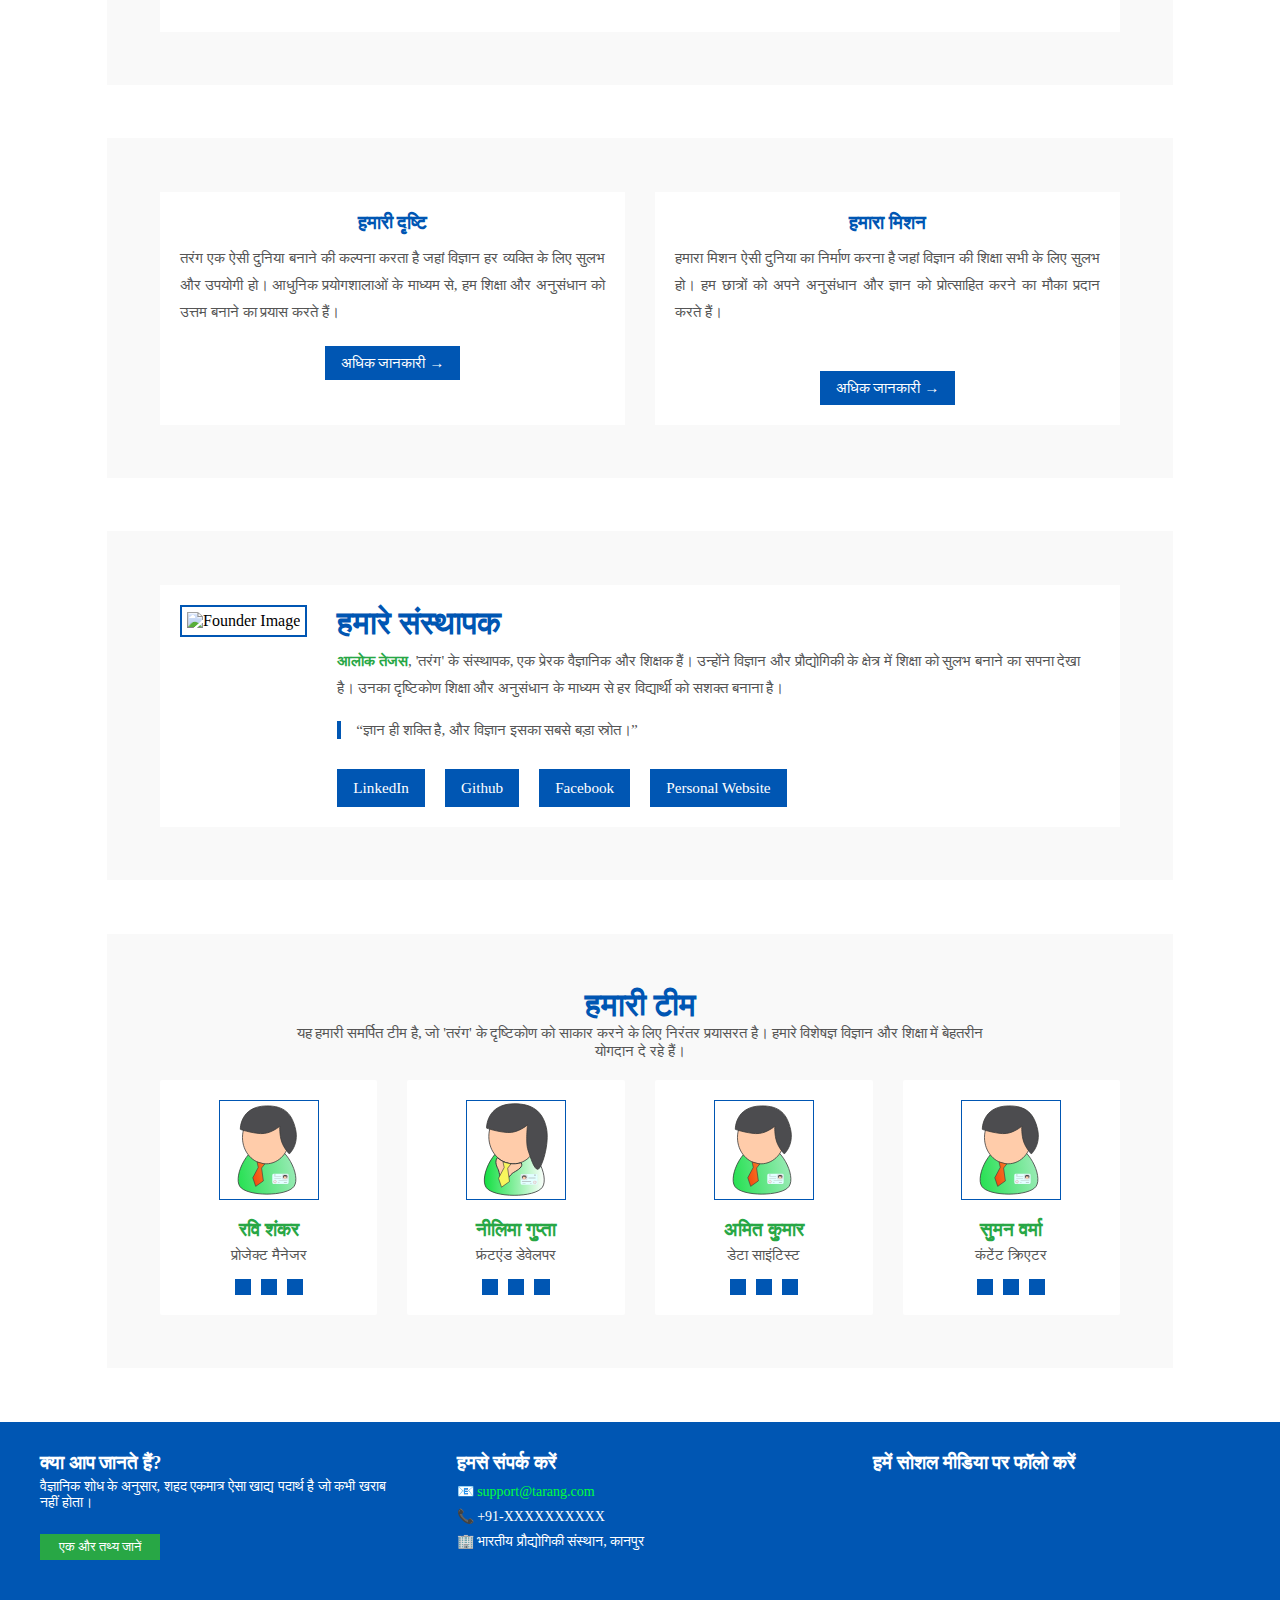
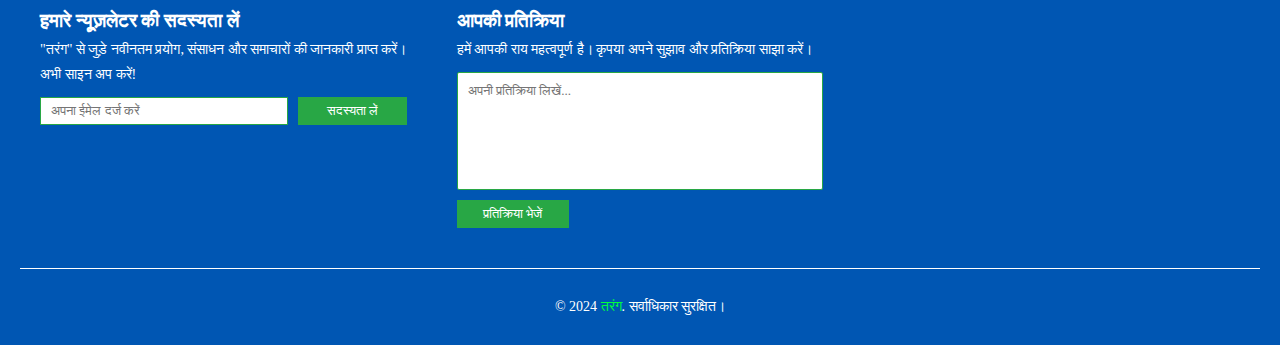
==== commit 2a49b873: "Add files via upload" ====
--- a/index.html
+++ b/index.html
@@ -9,7 +9,7 @@
     />
     <title>तरंग</title>
     <link rel="icon" type="image/x-icon" href="logo.png" />
-    <link rel="stylesheet" href="तरंग.css" />
+    <link rel="stylesheet" href="style.css" />
     <script src="https://cdnjs.cloudflare.com/ajax/libs/jspdf/2.5.1/jspdf.umd.min.js"></script>
   </head>
   <body>
@@ -805,6 +805,6 @@
         © 2024 <span style="color: #00ff3c">तरंग</span>. सर्वाधिकार सुरक्षित।
       </div>
     </footer>
-    <script src="तरंग.js"></script>
+    <script src="jas.js"></script>
   </body>
 </html>
--- a/style.css
+++ b/style.css
@@ -0,0 +1,896 @@
+@font-face {
+    font-family: RozhaOne-Regular;
+    src: url("RozhaOne-Regular.ttf");
+}
+
+* {
+    margin: 0;
+    padding: 0;
+    font-family: "Times New Roman", Times, serif;
+    box-sizing: border-box;
+}
+
+/* General Styles */
+
+body {
+    min-height: 100vh;
+    display: flex;
+    flex-direction: column;
+    justify-content: space-between;
+}
+
+/* Navbar Styles */
+.navigation {
+    color: white;
+    position: fixed;
+    width: 100%;
+    z-index: 3;
+    transition: transform 0.2s ease;
+}
+
+.hiddenN {
+    transform: translateY(-100%);
+}
+
+.navigation__bar {
+    list-style: none;
+    display: flex;
+    align-items: center;
+    justify-content: space-between;
+    width: 100%;
+    height: 64px;
+    background-color: #0056b3;
+}
+
+.nav_bar_left {
+    display: flex;
+    align-items: center;
+    justify-content: space-between;
+    width: 100%;
+}
+
+.nav_bar_right {
+    display: flex;
+    align-items: center;
+    justify-content: flex-end;
+    gap: 80px;
+}
+
+.navigation__bar {
+    padding: 0px 1.9vw;
+}
+
+.navigation__item--toggle {
+    display: none;
+}
+
+.language-selector {
+    display: flex;
+    align-items: center;
+    gap: 10px;
+}
+
+.navigation__item-country-info {
+    display: flex;
+    align-items: center;
+    gap: 10px;
+}
+
+.navigation__item-country-info img {
+    height: 21px;
+    width: auto;
+    border: #28a745 2px solid;
+    padding: 1px;
+    background-color: #f9f9f9;
+}
+
+
+.logo {
+    height: 36px;
+    width: auto;
+    border: #28a745 3px solid;
+    border-radius: 50%;
+    display: block;
+}
+
+.sidebar {
+    list-style: none;
+    display: flex;
+    flex-direction: column;
+    z-index: 4;
+    background: #003d80;
+    color: white;
+    gap: 30px;
+    width: 250px;
+    height: 100vh;
+    position: fixed;
+    transform: translateX(-100%);
+    transition: transform .7s ease;
+}
+
+
+.sidebar.active {
+    transform: translateX(0);
+}
+
+.sidebar_top {
+    display: flex;
+    align-items: center;
+    justify-content: space-between;
+    width: 100%;
+    height: 64px;
+    padding: 0px 4vw;
+}
+
+.sidebar_bottom {
+    display: flex;
+    flex-direction: column;
+    padding: 0px 6vw;
+    gap: 20px;
+}
+
+.language-selectorsidebar {
+    display: flex;
+    align-items: center;
+    gap: 10px;
+}
+
+.sidebar__item-country-info {
+    display: flex;
+    align-items: center;
+    gap: 10px;
+}
+
+.sidebar__item-country-info img {
+    height: 21px;
+    width: auto;
+    border: #28a745 2px solid;
+    padding: 1px;
+    background-color: #f9f9f9;
+}
+
+
+.sidebarlogo {
+    height: 36px;
+    width: auto;
+    border: #0056b3 3px solid;
+    border-radius: 50%;
+    display: block;
+}
+
+/*navigation menu*/
+
+.navigation-menu {
+    background-color: #28a745;
+    width: 100%;
+    overflow-x: scroll;
+    scrollbar-width: none;
+    /* Firefox */
+    -ms-overflow-style: none;
+    /* IE and Edge */
+}
+
+.navigation-menu::-webkit-scrollbar {
+    display: none;
+    /* Chrome, Safari, and Edge */
+}
+
+.menu-list {
+    list-style: none;
+    width: 1440px;
+    display: flex;
+    justify-content: space-between;
+    padding: 4px 2.0833333333vw;
+}
+
+.menu-list a {
+    text-decoration: none;
+    color: #ffffff;
+    font-size: 16px;
+    transition: color 0.3s ease;
+}
+
+.menu-list a:hover {
+    border-bottom: #fff 2px solid;
+    padding-bottom: 2px;
+}
+
+.tabsection {
+    display: none;
+}
+
+.tabsection.active {
+    display: block;
+}
+
+.herocontainer {
+    display: flex;
+    justify-content: space-between;
+}
+
+.subherocontainer {
+    z-index: 1;
+    width: 100%;
+    display: flex;
+    position: absolute;
+    justify-content: space-between;
+    padding: 2.7777vw;
+}
+
+.bach img {
+    height: 8.3333vw
+}
+
+.goodwords ul {
+    display: flex;
+    gap: 40px;
+    list-style: none;
+}
+
+.goodwords ul li {
+    font-size: 20px;
+    font-family: rozhaOne-Regular;
+    color: white;
+    background-color: #28a7468f;
+    padding: 2px 18px;
+}
+
+.carousel {
+    position: relative;
+    overflow: hidden;
+}
+
+.carousel-item {
+    display: flex;
+    justify-content: center;
+    align-items: center;
+    font-size: 6.94vw;
+    background-image: url(update.jpg);
+    background-size: cover;
+    background-position: center;
+    min-width: 100%;
+    object-fit: cover;
+    height: calc(50vh - 48px);
+}
+
+.subupdates {
+    background-color: #007bff8e;
+    padding: 1.388vw 6.25vw;
+    font-weight: 900;
+    color: #00ff3c;
+    font-family: yatraOne;
+}
+
+.carousel-images {
+    display: flex;
+    transition: transform 0.5s ease-in-out;
+}
+
+/* Navigation Buttons */
+.carousel-btn {
+    position: absolute;
+    top: 50%;
+    transform: translateY(-50%);
+    background-color: #0056b3b3;
+    border: none;
+    cursor: pointer;
+    display: flex;
+    align-items: center;
+    justify-content: center;
+    z-index: 2;
+    padding: 0.69vw;
+}
+
+.carousel-btn.prev {
+    left: 0.6944444vw;
+}
+
+.carousel-btn.next {
+    right: 0.6944444444vw;
+}
+
+.carousel-btn:hover {
+    background-color: #000000b3;
+}
+
+.about {
+    background-color: #0056b3;
+    color: #fff;
+    display: flex;
+    align-items: center;
+    justify-content: center;
+    height: calc(50vh - 48px);
+}
+
+.aboutus {
+    text-align: center;
+    display: flex;
+    flex-direction: column;
+    align-items: center;
+    gap: 30px;
+    padding: 4.1666666vw 8.333333vw;
+}
+
+.aboutus h1 {
+    font-size: 2rem;
+    font-weight: 700;
+}
+
+.aboutus p {
+    font-size: 0.95rem;
+    line-height: 1.8;
+}
+
+.aboutus a {
+    background: #28a745;
+    /* Primary color for the button */
+    color: white;
+    padding: 8px 16px;
+    text-decoration: none;
+    font-size: 0.95rem;
+    transition: background 0.2s;
+    text-decoration: none;
+}
+
+/* Card Container */
+.subjectcard-container {
+    display: grid;
+    grid-template-columns: repeat(auto-fit, minmax(290px, 1fr));
+    gap: 20px;
+    padding: 4.166666vw;
+    background-color: #f9f9f9;
+    margin: 4.16666vw 8.333333vw;
+    /* Light background for the card section */
+}
+
+/* Cards */
+.subjectcard {
+    background: white;
+    padding: 20px;
+    text-align: center;
+    transition: transform 0.2s, box-shadow 0.2s;
+}
+
+.subjectcard:hover {
+    transform: translateY(-10px);
+    box-shadow: 0 8px 12px rgba(0, 0, 0, 0.15);
+    /* Slight lift on hover */
+}
+
+.subjectcard-title {
+    font-size: 1.2rem;
+    color: #0056b3;
+    /* Primary color for the title */
+    margin-bottom: 10px;
+}
+
+.subjectcard-text {
+    font-size: 0.95rem;
+    color: #555;
+    /* Muted color for the text */
+    margin-bottom: 16px;
+}
+
+/* Quotation Section */
+.quotation-section {
+    padding: 4.166666vw;
+    margin: 4.166666vw 8.33333333vw;
+    background-color: #f9f9f9;
+    text-align: center;
+}
+
+.quotesection-title {
+    font-size: 2rem;
+    color: #28a745;
+    margin-bottom: 30px;
+}
+
+.quote-card {
+    background: white;
+    padding: 20px;
+    display: flex;
+    margin: auto;
+    height: 130px;
+    flex-direction: column;
+    justify-content: center;
+    align-items: center;
+}
+
+.quote-text {
+    font-size: 1.2rem;
+    color: #555;
+    margin-bottom: 5px;
+}
+
+.quote-author {
+    font-size: 1.2rem;
+    font-weight: 700;
+    color: #0056b3;
+    font-weight: bold;
+}
+
+.side-bar-active {
+    display: none;
+}
+
+.vnm_section {
+    background-color: #f9f9f9;
+    padding: 4.16666vw;
+    margin: 4.1666666vw 8.3333333333333vw;
+}
+
+.vnm_container {
+    display: flex;
+    gap: 30px;
+    justify-content: center;
+    flex-wrap: wrap;
+}
+
+.vision,
+.mission {
+    flex: 1;
+    background-color: #ffffff;
+    padding: 20px;
+    min-width: 250px;
+    transition: transform 0.3s ease, box-shadow 0.3s ease;
+}
+
+.vision h2,
+.mission h2 {
+    color: #0056b3;
+    font-size: 1.2rem;
+    text-align: center;
+    margin-bottom: 10px;
+}
+
+.vision p,
+.mission p {
+    color: #555;
+    font-size: 0.95rem;
+    line-height: 1.8;
+    text-align: justify;
+}
+
+.vision_button,
+.mission_button {
+    text-align: center;
+    margin-top: 20px;
+}
+
+.vision_button button,
+.mission_button button {
+    background: #0056b3;
+    /* Primary color for the button */
+    padding: 8px 16px;
+    color: white;
+    text-decoration: none;
+    font-size: 0.95rem;
+    transition: background 0.2s;
+    border: none;
+}
+
+/* Overall Section */
+.founder-section {
+    padding: 4.166666vw;
+    margin: 4.166666vw 8.33333333vw;
+    background: #f9f9f9;
+}
+
+/* Founder Content */
+.founder-content {
+    display: flex;
+    flex-wrap: wrap;
+    gap: 30px;
+    background-color: white;
+    padding: 20px;
+    transition: transform 0.3s ease, box-shadow 0.3s ease;
+}
+
+.founder-image img {
+    max-width: 221.59px;
+    border: #0056b3 2px solid;
+    padding: 5px;
+    transition: transform 0.3s ease, box-shadow 0.3s ease;
+    display: block;
+}
+
+.founder-image img:hover {
+    transform: translateY(-10px);
+    box-shadow: 0 8px 12px rgba(0, 0, 0, 0.15);
+    /* Slight lift on hover */
+}
+
+.founder-details {
+    max-width: 750px;
+    text-align: left;
+}
+
+.founder-details h1 {
+    font-size: 2rem;
+    color: #0056b3;
+    margin-bottom: 5px;
+}
+
+.founder-details p {
+    font-size: .95rem;
+    color: #555;
+    line-height: 1.8;
+    margin-bottom: 20px;
+}
+
+.founder-details blockquote {
+    font-size: .95rem;
+    color: #555;
+    border-left: 4px solid #0056b3;
+    padding-left: 15px;
+}
+
+/* Social Media Section */
+.founder-social {
+    text-align: center;
+    margin-top: 30px;
+}
+
+.social-links {
+    display: flex;
+    gap: 20px;
+    flex-wrap: wrap;
+}
+
+.social-btn {
+    display: flex;
+    align-items: center;
+    justify-content: center;
+    height: 37.5px;
+    background: #0056b3;
+    /* Primary color for the button */
+    color: white;
+    padding: 8px 16px;
+    text-decoration: none;
+    font-size: 0.95rem;
+    transition: transform 0.3s ease, box-shadow 0.3s ease;
+}
+
+/* Team Section */
+.team-section {
+    background-color: #f9f9f9;
+    text-align: center;
+    padding: 4.166666vw;
+    margin: 4.166666vw 8.33333333vw;
+}
+
+/* Title and Subtitle */
+.team-title {
+    font-size: 2rem;
+    color: #0056b3;
+}
+
+.team-subtitle {
+    font-size: .95rem;
+    color: #555;
+    max-width: 700px;
+    margin-left: auto;
+    margin-right: auto;
+    margin-bottom: 20px;
+}
+
+/* Team Grid */
+.team-grid {
+    display: grid;
+    grid-template-columns: repeat(auto-fit, minmax(200px, 1fr));
+    gap: 30px;
+    width: 100%;
+}
+
+/* Team Card */
+.team-card {
+    background: #ffffff;
+    border-radius: 2px;
+    padding: 20px;
+    text-align: center;
+    transition: transform 0.3s ease, box-shadow 0.3s ease;
+}
+
+.team-card:hover {
+    transform: translateY(-10px);
+    box-shadow: 0 8px 12px rgba(0, 0, 0, 0.15);
+    /* Slight lift on hover */
+}
+
+/* Team Member Image */
+.team-card img {
+    width: 100px;
+    height: 100px;
+    margin-bottom: 15px;
+    border: 1px solid #0056b3;
+}
+
+/* Team Member Name */
+.team-card h3 {
+    font-size: 1.2rem;
+    font-weight: 700;
+    color: #28a745;
+    margin-bottom: 5px;
+}
+
+/* Team Member Role */
+.team-card p {
+    color: #555;
+    margin-bottom: 15px;
+    font-size: .95rem;
+}
+
+/* Social Links */
+.social-linkst {
+    display: flex;
+    justify-content: center;
+    gap: 10px;
+}
+
+.social-linkst a {
+    text-decoration: none;
+    color: white;
+    background: #0056b3;
+    font-size: .95rem;
+    padding: 8px;
+    transition: background 0.3s ease, transform 0.3s ease;
+}
+
+.social-linkst a:hover {
+    background: #0056b3;
+    transform: scale(1.1);
+}
+
+.social-linkst i {
+    display: block;
+}
+
+/* Gallery Section Styles */
+#gallery {
+    background-color: #f9f9f9;
+    padding: 4.166666vw;
+    margin: 4.166666vw 8.333333vw;
+    overflow: hidden;
+    /* Hide any overflow outside the scroll area */
+}
+
+.gallery-header {
+    text-align: center;
+    margin-bottom: 20px;
+    font-size: 2rem;
+    color: #28a745;
+}
+
+.gallery-content {
+    display: flex;
+    overflow-x: auto;
+    /* Enable horizontal scrolling */
+    scroll-snap-type: x mandatory;
+    /* Enable snapping on the x-axis */
+    scroll-behavior: smooth;
+    /* Smooth scrolling */
+    gap: 20px;
+    /* Add gap between images */
+    transition: transform 5s ease-in-out;
+    /* Smooth transition */
+    padding-bottom: 10px;
+    scrollbar-width: none;
+    /* Firefox */
+    -ms-overflow-style: none;
+    /* IE and Edge */
+}
+
+.gallery-content::-webkit-scrollbar {
+    display: none;
+    /* Chrome, Safari, and Edge */
+}
+
+.gallery-item {
+    flex: 0 0 calc((100% - (20px * 2)) / 3);
+    /* 3 items with 2 gaps of 20px */
+    scroll-snap-align: center;
+    /* Center the item on snap */
+}
+
+.gallery-item img {
+    width: 100%;
+    /* Image fills its container */
+    height: auto;
+    /* Maintain aspect ratio */
+    border-radius: 8px;
+    /* Optional rounded corners */
+    display: block;
+}
+
+.gallery-controls {
+    display: flex;
+    justify-content: center;
+}
+
+.gallery-controls button {
+    background-color: #28a745;
+    color: #fff;
+    border: none;
+    padding: 10px 20px;
+    margin: 0 5px;
+    cursor: pointer;
+    transition: background-color 0.3s ease;
+}
+
+.gallery-controls button:hover {
+    background-color: #1e7e34;
+}
+
+/* Responsive Adjustments */
+@media (max-width: 1024px) {
+    .gallery-item {
+        flex: 0 0 calc((100% - (20px * 1)) / 2);
+        /* 2 items with 1 gap of 20px */
+    }
+}
+
+@media (max-width: 768px) {
+    .gallery-item {
+        flex: 0 0 100%;
+        /* Show 1 image at a time */
+    }
+}
+
+/*anusandhan avon naitik dhishnirdesh*/
+/* General Styling */
+#ethics-guidelines {
+    background-color: #f9f9f9;
+    padding: 4.166666vw;
+    margin: 4.166666vw 8.333333vw;
+}
+
+.guidelines-header h2 {
+    font-size: 2rem;
+    color: #28a745;
+    text-align: center;
+    margin-bottom: 10px;
+}
+
+.guidelines-header p {
+    text-align: center;
+    color: #555;
+    font-size: 1.2rem;
+    margin-bottom: 30px;
+}
+
+.guideline-item {
+    margin-bottom: 30px;
+    background: #fff;
+    padding: 20px;
+}
+
+.guideline-item h3 {
+    color: #0056b3;
+    font-size: 1.2rem;
+    margin-bottom: 10px;
+}
+
+.guideline-item p,
+.guideline-item ul {
+    font-size: .95rem;
+    color: #555;
+    margin-left: 20px
+}
+
+.guideline-item ul {
+    list-style-type: square;
+    margin-left: 20px;
+    list-style-position: inside;
+}
+
+
+#newsletter-form {
+    display: flex;
+}
+
+.newsletter-input {
+    padding: 5px 10px;
+    width: 70%;
+    margin-right: 10px;
+    border: 1px solid #28a745;
+    background-color: #ffffff;
+    color: #0056b3;
+    font-size: small;
+    outline: none;
+}
+
+.newsletter-button {
+    background-color: #28a745;
+    color: #ffffff;
+    padding: 5px 10px;
+    cursor: pointer;
+    width: 112px;
+    font-size: small;
+    border: 1px solid #28a745;
+}
+
+/* Feedback Container */
+.feedback-container {
+    background-color: #0056b3;
+    color: #ffffff;
+}
+
+/* Feedback Description */
+.feedback-description {
+    font-size: 14px;
+    line-height: 1.8;
+    margin-bottom: 10px
+}
+
+/* Feedback Input Field */
+.feedback-input {
+    padding: 10px;
+    border: 1px solid #28a745;
+    background-color: #ffffff;
+    color: #0078d7;
+    border-radius: 2px;
+    font-size: small;
+    outline: none;
+    resize: none;
+}
+
+/* Feedback Button */
+.feedback-button {
+    background-color: #28a745;
+    color: #ffffff;
+    padding: 5px 10px;
+    border: none;
+    cursor: pointer;
+    font-size: small;
+    transition: background-color 0.3s ease;
+    width: 112px;
+    border: 1px solid #28a745;
+}
+
+.feedback-button:hover {
+    background-color: #218838;
+    border-color: #218838;
+}
+
+/* Feedback Response */
+#feedback-response,
+#newsletter-response {
+    font-size: 14px;
+    color: #00ff3c;
+    margin-top: 10px;
+}
+
+@media (max-width:1420px) {
+
+    .navigation__item--toggle {
+        display: block;
+    }
+
+    .haboutus,
+    .nav_bar_right {
+        display: none;
+    }
+
+    #footercontent {
+        margin-bottom: 5px;
+    }
+
+    .aboutus {
+        margin: 0;
+        width: 100%;
+    }
+
+    .aboutus h1 {
+        margin-bottom: 7px;
+    }
+
+    .updates {
+        font-size: 40px;
+    }
+}
+
+@media (min-width: 1420px) {
+    .sidebar {
+        display: none;
+    }
+}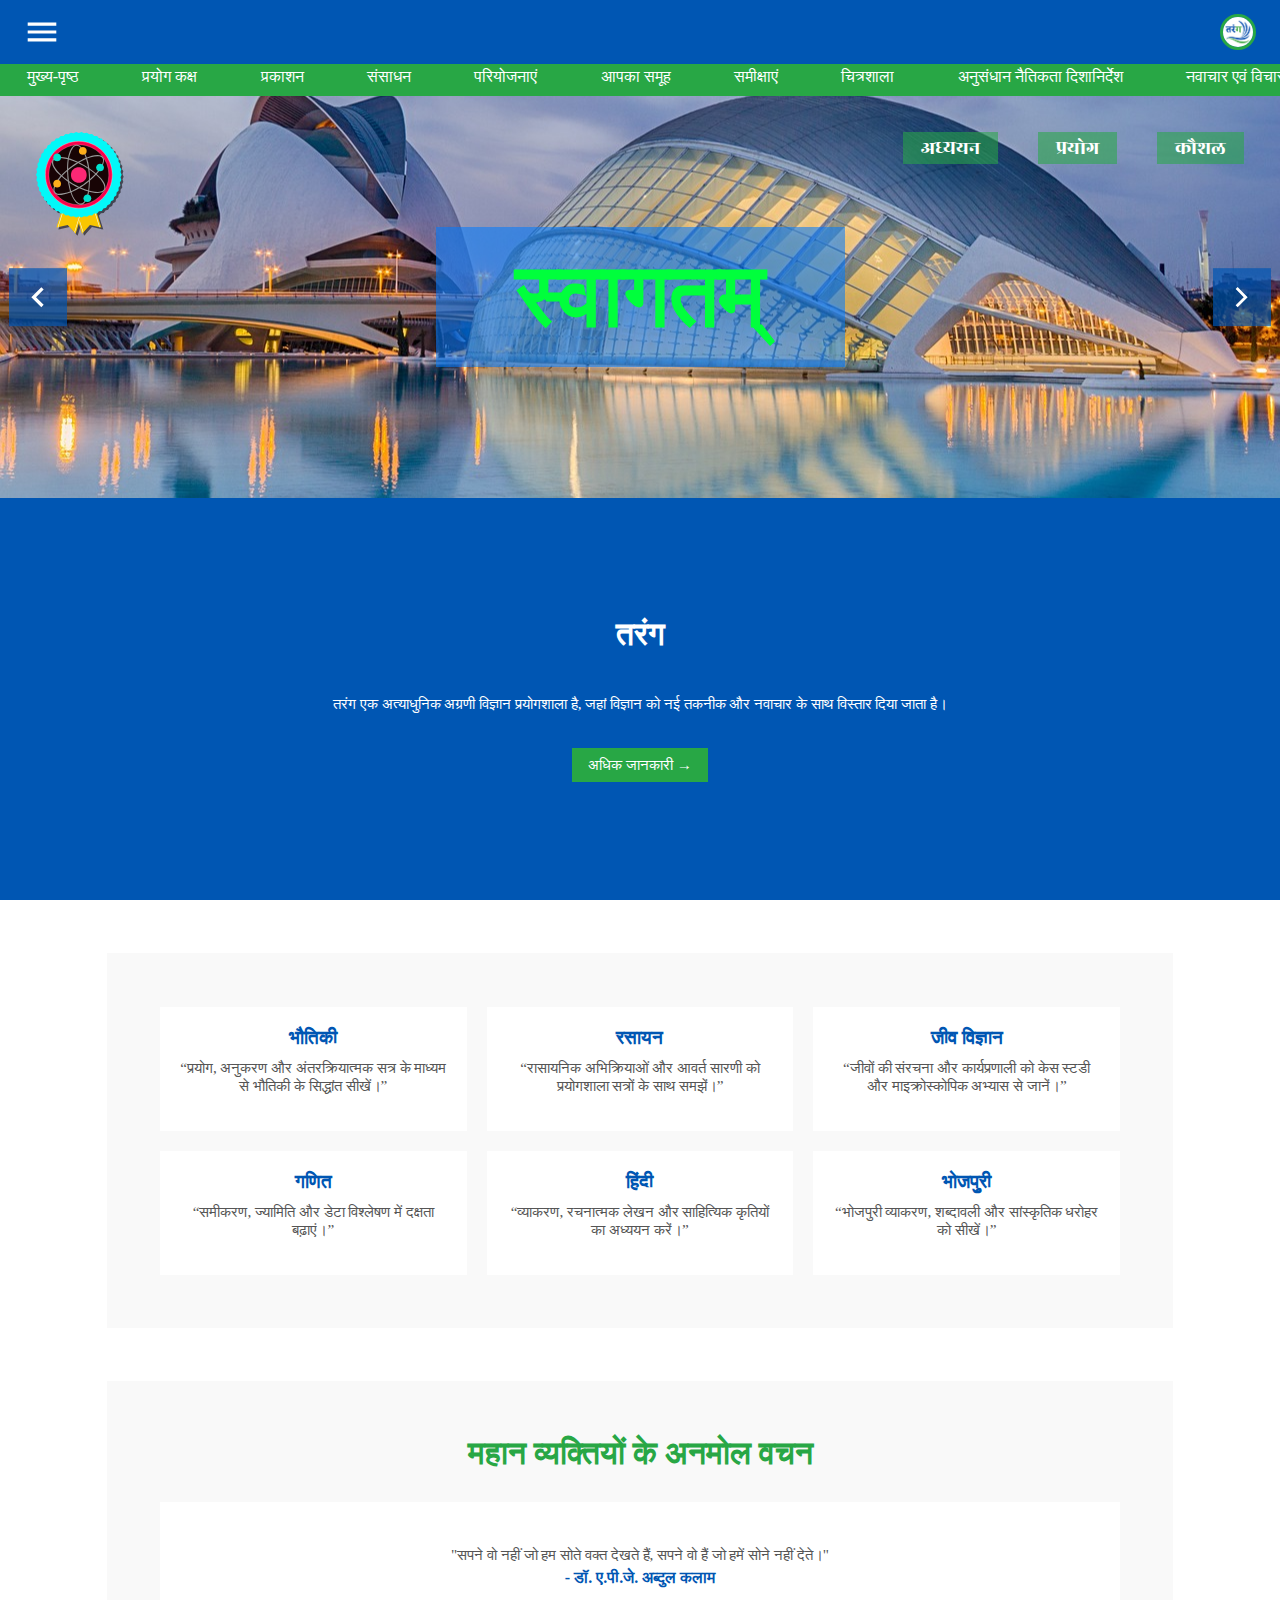
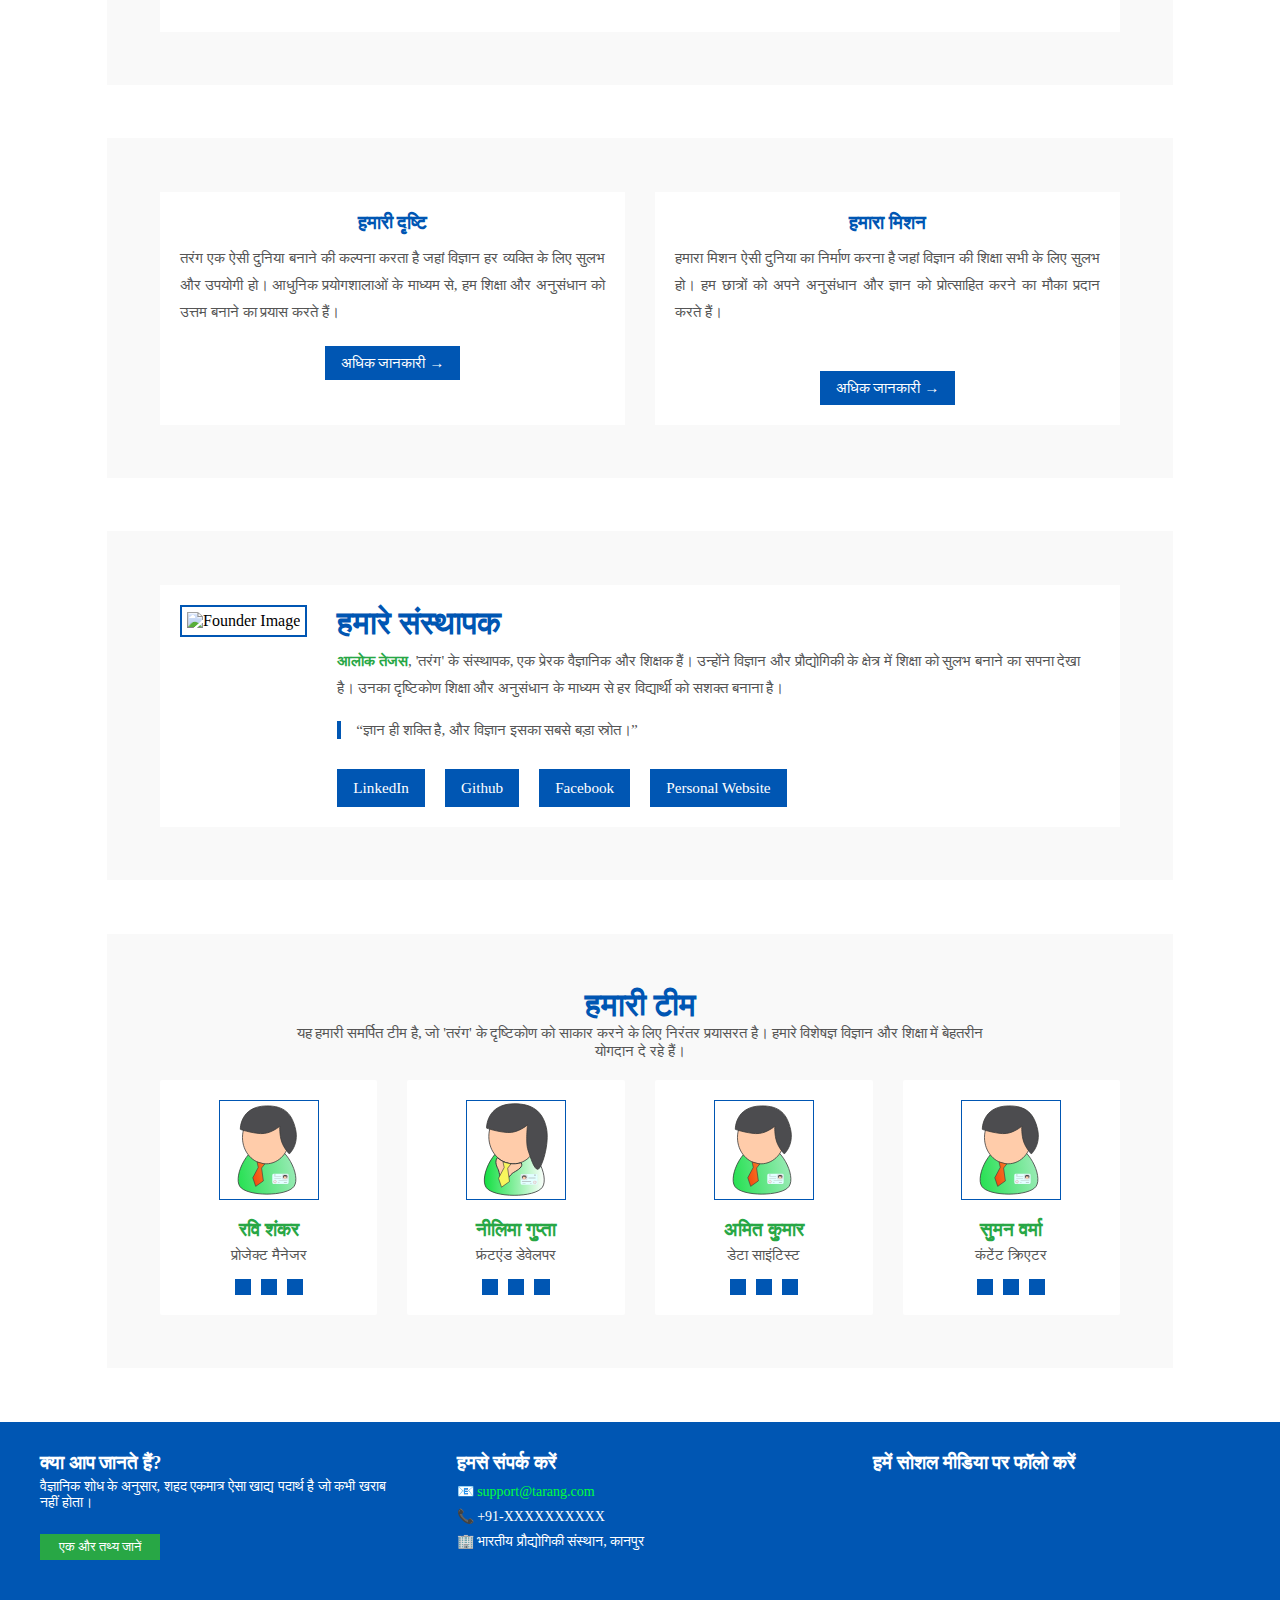
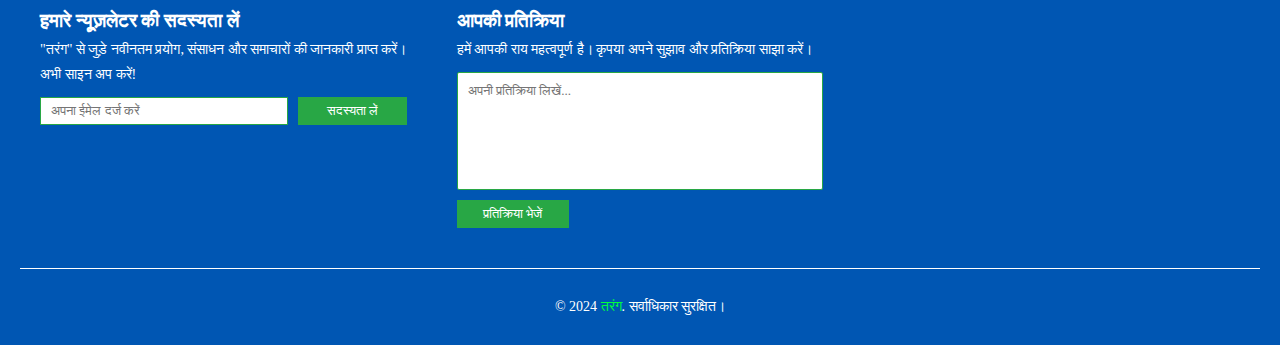
==== commit a44a3cd5: "Add files via upload" ====
--- a/index.html
+++ b/index.html
@@ -20,7 +20,7 @@
           <li onclick="introduceSidebar()" class="navigation__item--toggle">
             <img
               src="menu_36dp_FFFFFF_FILL0_wght400_GRAD200_opsz40.svg"
-              style="display: block; height: 54px"
+              style="display: block; height: 36px"
             />
           </li>
 
--- a/style.css
+++ b/style.css
@@ -101,11 +101,11 @@
     background: #003d80;
     color: white;
     gap: 30px;
-    width: 250px;
+    width: 300px;
     height: 100vh;
     position: fixed;
     transform: translateX(-100%);
-    transition: transform .7s ease;
+    transition: transform .4s ease;
 }
 
 
@@ -120,25 +120,6 @@
     width: 100%;
     height: 64px;
     padding: 0px 4vw;
-}
-
-.sidebar_bottom {
-    display: flex;
-    flex-direction: column;
-    padding: 0px 6vw;
-    gap: 20px;
-}
-
-.language-selectorsidebar {
-    display: flex;
-    align-items: center;
-    gap: 10px;
-}
-
-.sidebar__item-country-info {
-    display: flex;
-    align-items: center;
-    gap: 10px;
 }
 
 .sidebar__item-country-info img {
@@ -397,13 +378,13 @@
 }
 
 .quote-text {
-    font-size: 1.2rem;
+    font-size: 0.95rem;
     color: #555;
     margin-bottom: 5px;
 }
 
 .quote-author {
-    font-size: 1.2rem;
+    font-size: o.95rem;
     font-weight: 700;
     color: #0056b3;
     font-weight: bold;
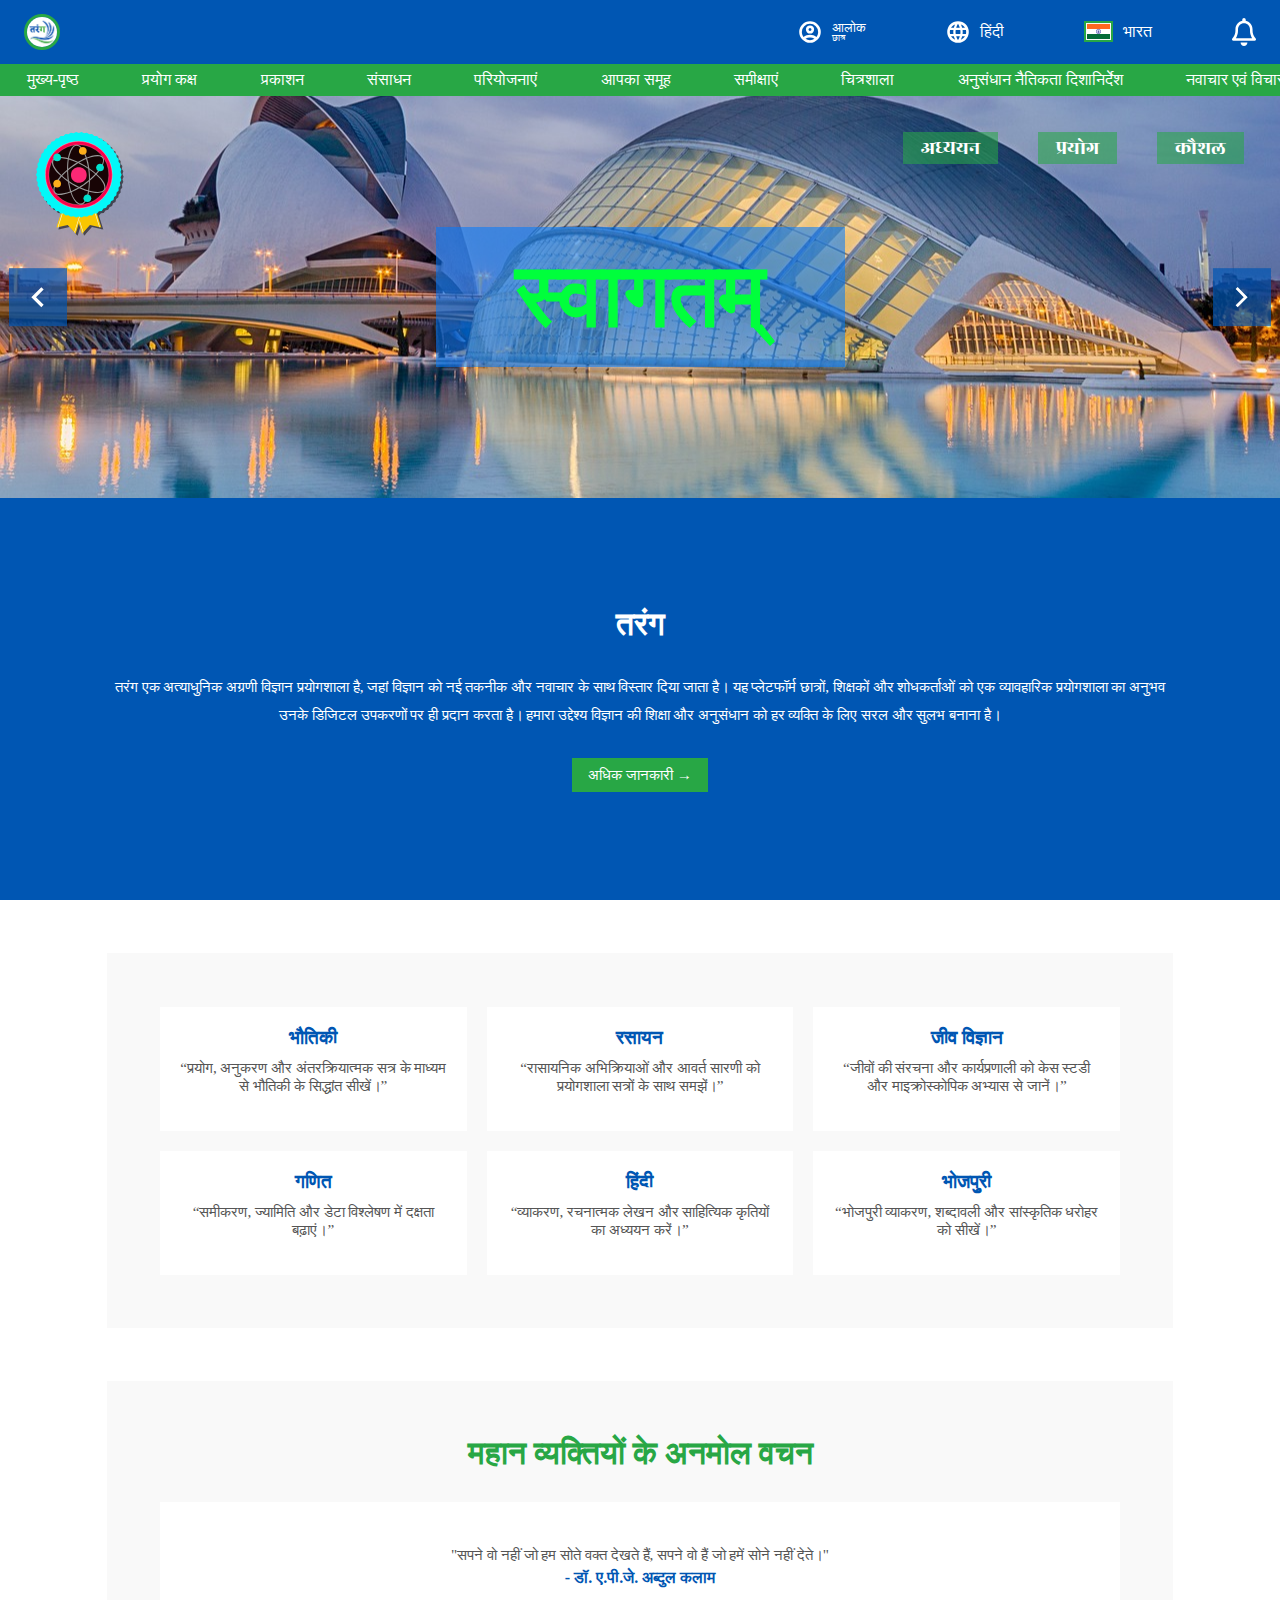
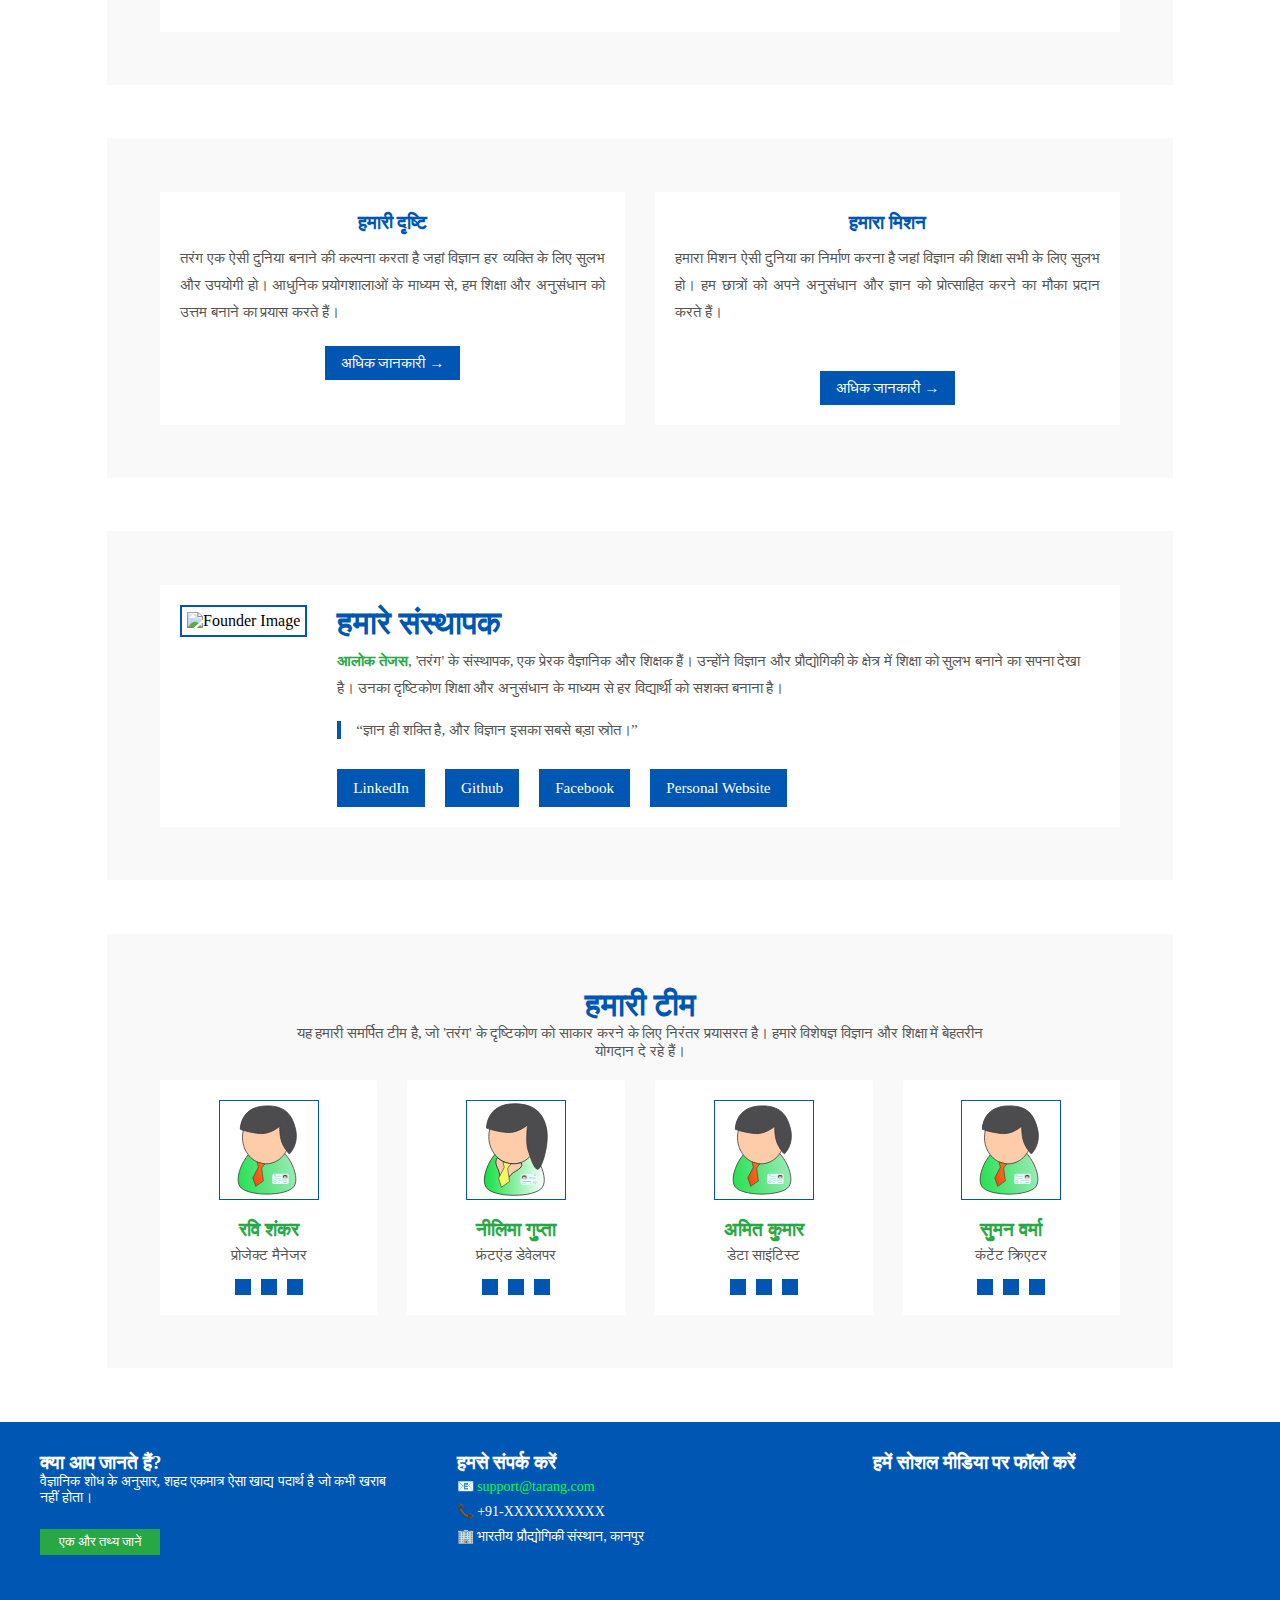
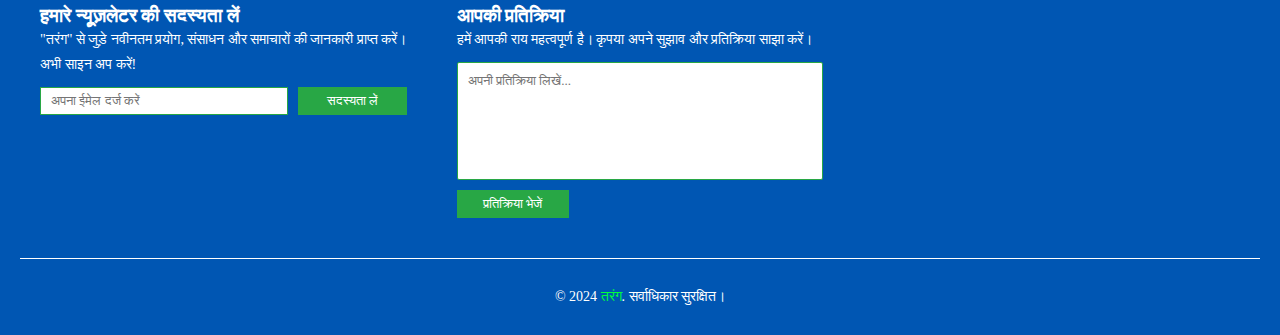
==== commit 6905cef2: "Add files via upload" ====
--- a/index.html
+++ b/index.html
@@ -149,7 +149,7 @@
         </ul>
       </div>
     </div>
-    <div style="height: 96px; background-color: #28a745"></div>
+    <div class="navad"></div>
     <ul class="sidebar">
       <!-- Sidebar Toggle -->
       <div class="sidebar_top">
--- a/style.css
+++ b/style.css
@@ -144,6 +144,7 @@
 .navigation-menu {
     background-color: #28a745;
     width: 100%;
+    height: 32px;
     overflow-x: scroll;
     scrollbar-width: none;
     /* Firefox */
@@ -159,9 +160,11 @@
 .menu-list {
     list-style: none;
     width: 1440px;
-    display: flex;
+    height: 100%;
+    display: flex;
+    align-items: center;
     justify-content: space-between;
-    padding: 4px 2.0833333333vw;
+    padding: 0 2.0833333333vw;
 }
 
 .menu-list a {
@@ -174,6 +177,11 @@
 .menu-list a:hover {
     border-bottom: #fff 2px solid;
     padding-bottom: 2px;
+}
+
+.navad {
+    height: 96px;
+    background-color: #28a745
 }
 
 .tabsection {
@@ -841,14 +849,31 @@
     margin-top: 10px;
 }
 
-@media (max-width:1420px) {
+@media (max-width:768px) {
 
     .navigation__item--toggle {
         display: block;
     }
 
+    .navad {
+        height: 64px;
+    }
+
+    .navigation__bar {
+        box-shadow: 0 0 10px rgba(255, 255, 255, 0.5);
+    }
+
+    .carousel-item {
+        height: calc(50vh - 32px);
+    }
+
+    .about {
+        height: calc(50vh - 32px);
+    }
+
     .haboutus,
-    .nav_bar_right {
+    .nav_bar_right,
+    .navigation-menu {
         display: none;
     }
 
